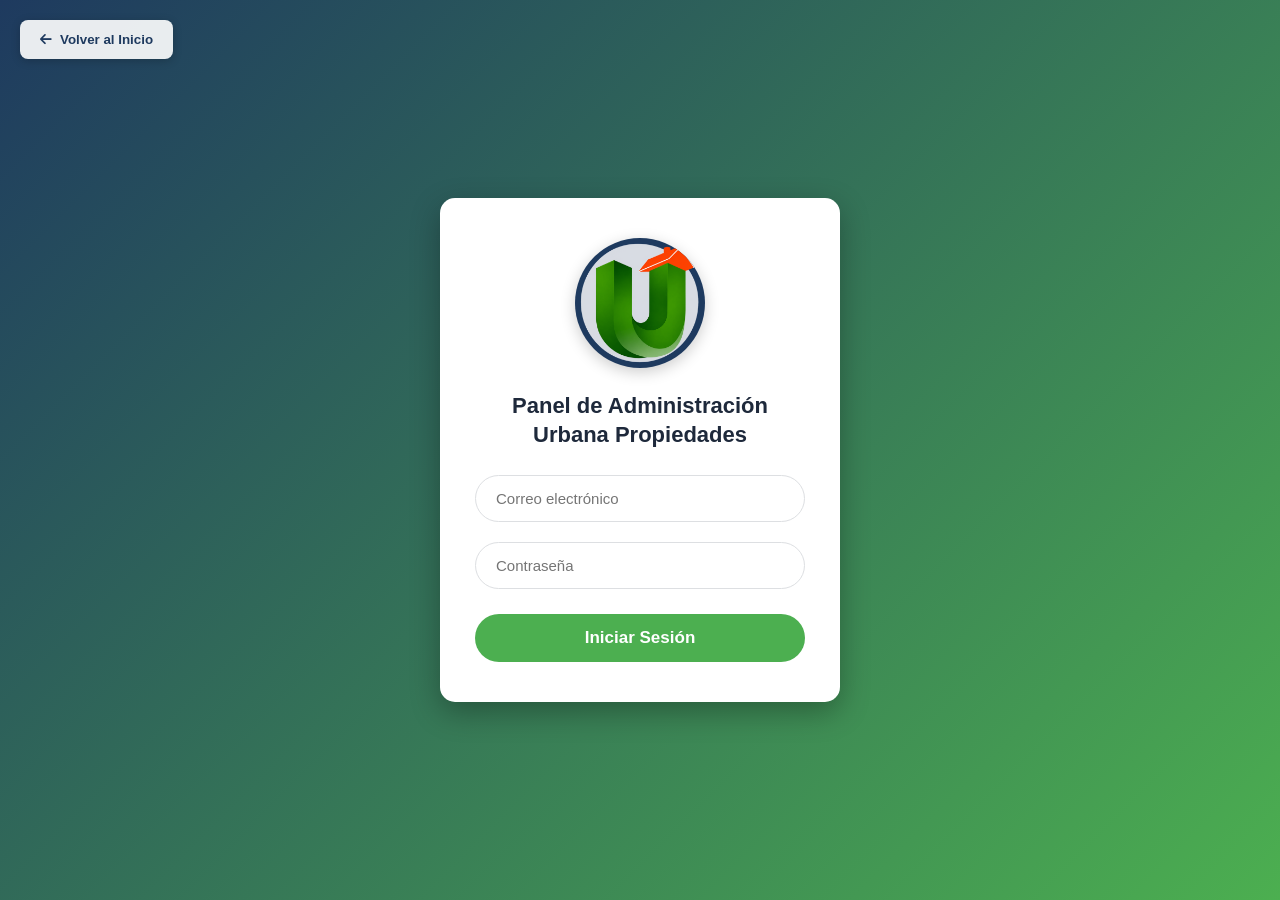
==== admin.html @ 68a5313d "Update admin.html" ====
<!DOCTYPE html>
<html lang="es">
<head>
    <meta charset="UTF-8">
    <link rel="icon" type="image/png" href="img/logo.png">
    <meta name="viewport" content="width=device-width, initial-scale=1.0">
    <title>Admin - Urbana Propiedades</title>
    <link rel="stylesheet" href="style.css">
    <link rel="stylesheet" href="https://cdnjs.cloudflare.com/ajax/libs/font-awesome/6.4.0/css/all.min.css">
    <link href="https://fonts.googleapis.com/css2?family=Cinzel:wght@400;600;700&display=swap" rel="stylesheet">
    <style>
        .admin-login { min-height: 100vh; display: flex; align-items: center; justify-content: center; background: linear-gradient(135deg, #1e3a5f 0%, #4CAF50 100%); position: relative; }
        .login-box { background: white; padding: 40px 35px; border-radius: 15px; box-shadow: 0 10px 30px rgba(0,0,0,0.3); width: 90%; max-width: 400px; text-align: center; }
        .login-logo { width: 130px; height: 130px; object-fit: cover; border-radius: 50%; box-shadow: 0 4px 15px rgba(0,0,0,0.2); margin-bottom: 20px; background: #1e3a5f; }
        .login-box h2 { text-align: center; color: #1e293b; margin-bottom: 25px; font-family: 'Segoe UI', sans-serif; font-size: 22px; font-weight: 700; line-height: 1.3; }
        .form-group { margin-bottom: 20px; text-align: left; }
        .form-group label { display: block; margin-bottom: 8px; color: #1e3a5f; font-weight: bold; }
        .form-group input, .form-group textarea, .form-group select { width: 100%; padding: 12px; border: 2px solid #e0e0e0; border-radius: 8px; font-size: 14px; transition: border-color 0.3s; box-sizing: border-box; }
        .form-group input:focus, .form-group textarea:focus, .form-group select:focus { outline: none; border-color: #4CAF50; }
        .login-box .form-group input { border-radius: 25px; padding: 14px 20px; border: 1px solid #dddfe2; font-size: 15px; }
        .login-box .form-group input:focus { border-color: #4CAF50; box-shadow: 0 0 0 3px rgba(76,175,80,0.15); }
        .btn-login, .btn-save { width: 100%; padding: 15px; background: #4CAF50; color: white; border: none; border-radius: 8px; font-size: 16px; font-weight: bold; cursor: pointer; transition: background 0.3s; }
        .btn-login:hover, .btn-save:hover { background: #45a049; }
        .login-box .btn-login { border-radius: 25px; font-size: 17px; padding: 14px; margin-top: 5px; }
        .admin-panel { display: none; min-height: 100vh; background: #f5f5f5; }
        .admin-header { background: #1e3a5f; color: white; padding: 20px; display: flex; justify-content: space-between; align-items: center; flex-wrap: wrap; gap: 15px; }
.admin-header h1 { font-family: 'Cinzel', serif; font-size: 24px; margin: 0; }

@media (max-width: 600px) {
    .admin-header {
        flex-direction: column;
        align-items: flex-start;
        padding: 16px;
    }
    .admin-header h1 {
        font-size: 18px;
    }
    .admin-header > div:first-child {
        flex-wrap: wrap;
        gap: 10px;
    }
    .btn-logout {
        width: 100%;
    }
}
        .btn-logout, .btn-delete { background: #f44336; color: white; padding: 10px 20px; border: none; border-radius: 5px; cursor: pointer; }
        .admin-content { max-width: 1200px; margin: 0 auto; padding: 40px 20px; }
        .upload-section, .properties-list { background: white; padding: 30px; border-radius: 15px; box-shadow: 0 4px 6px rgba(0,0,0,0.1); margin-bottom: 30px; }
        .upload-section h2, .properties-list h2 { color: #1e3a5f; margin-bottom: 20px; font-family: 'Cinzel', serif; margin-top: 0; }
.drop-zone { border: 3px dashed #4CAF50; border-radius: 18px; padding: 40px; text-align: center; margin-bottom: 20px; cursor: pointer; transition: all 0.3s; background: #f9f9f9; }        .drop-zone:hover, .drop-zone.dragover { background: #e8f5e9; border-color: #45a049; }
        .drop-zone i { font-size: 48px; color: #4CAF50; margin-bottom: 10px; }
        .image-preview { display: grid; grid-template-columns: repeat(auto-fill, minmax(150px, 1fr)); gap: 15px; margin-top: 20px; }
       .image-preview img { width: 100%; height: 150px; object-fit: contain; background-color: #f0f0f0; border-radius: 14px; border: 2px solid #e0e0e0; }
        .property-item { display: flex; gap: 20px; padding: 20px; border-bottom: 1px solid #e0e0e0; align-items: center; }
        .property-item:last-child { border-bottom: none; }
       .property-item img { width: 100px; height: 100px; object-fit: contain; background-color: #f0f0f0; border-radius: 14px; }
        .property-item-info { flex: 1; }
        .property-item h3 { color: #1e3a5f; margin: 0 0 5px 0; }
        .property-item .price { color: #4CAF50; font-weight: bold; font-size: 18px; margin: 0 0 5px 0; }
        @media (max-width: 768px) {
            .property-item { flex-direction: column; text-align: center; }
            .property-item img { width: 100%; height: 200px; }
        }
        @media (max-width: 480px) {
            .admin-login {
                flex-direction: column;
                padding: 70px 20px 20px;
                justify-content: flex-start;
            }
            .admin-login > button {
                position: static !important;
                margin-bottom: 20px;
                align-self: flex-start;
            }
            .login-box {
                width: 100%;
                padding: 30px 25px;
            }
        }
    </style>
</head>
<body>

<!-- LOGIN -->
    <div class="admin-login" id="admin-login">
        <!-- Botón volver al inicio -->
        <button onclick="confirmNavigation('/')" style="position: absolute; top: 20px; left: 20px; background: rgba(255,255,255,0.9); color: #1e3a5f; border: none; padding: 12px 20px; border-radius: 8px; cursor: pointer; font-weight: bold; display: flex; align-items: center; gap: 8px; box-shadow: 0 2px 10px rgba(0,0,0,0.2); transition: all 0.3s;" onmouseover="this.style.background='white'; this.style.transform='translateX(-5px)';" onmouseout="this.style.background='rgba(255,255,255,0.9)'; this.style.transform='translateX(0)';">
            <i class="fas fa-arrow-left"></i> Volver al Inicio
        </button>
        
        <div class="login-box">
            <img src="img/logo.png" alt="Urbana Propiedades" class="login-logo">
            <h2>Panel de Administración<br>Urbana Propiedades</h2>
            <div class="form-group">
                <input type="email" id="username" placeholder="Correo electrónico">
            </div>
            <div class="form-group">
                <input type="password" id="password" placeholder="Contraseña">
            </div>
            <button class="btn-login" onclick="login()">Iniciar Sesión</button>
        </div>
    </div>

    <!-- PANEL DE ADMINISTRACIÓN -->
    <div class="admin-panel" id="admin-panel">
        <div class="admin-header">
<div style="display: flex; align-items: center; gap: 20px;">
    <button onclick="confirmNavigation('/')" style="background: rgba(255,255,255,0.2); color: white; border: none; padding: 10px 15px; border-radius: 5px; cursor: pointer; font-weight: bold; display: flex; align-items: center; gap: 8px; transition: all 0.3s;" onmouseover="this.style.background='rgba(255,255,255,0.3)';" onmouseout="this.style.background='rgba(255,255,255,0.2)';">
        <i class="fas fa-arrow-left"></i> Volver
    </button>
    <div>
        <h1 style="margin: 0;">🏠 Panel de Administración</h1>
        <p id="welcome-message" style="margin: 4px 0 0 0; font-size: 14px; color: rgba(255,255,255,0.85); font-weight: normal;"></p>
    </div>
</div>
           <button class="btn-logout" onclick="confirmLogout()">Cerrar Sesión</button>
        </div>
        
        <div class="admin-content">
            <!-- SECCIÓN DE SUBIDA -->
            <div class="upload-section">
                <h2>📤 Agregar Nueva Propiedad</h2>
                
                <div class="drop-zone" id="drop-zone" onclick="document.getElementById('file-input').click()">
                    <i class="fas fa-cloud-upload-alt"></i>
                    <p>Arrastrá las fotos aquí o hacé clic para seleccionar</p>
                    <p style="font-size: 12px; color: #666; margin-top: 10px;">(PC: Arrastrar archivos | Celular: Tocar para abrir galería)</p>
                </div>
                <input type="file" id="file-input" multiple accept="image/*" style="display: none;" onchange="handleFiles(this.files)">
                
                <div class="image-preview" id="image-preview"></div>
                
<div class="form-group" style="margin-top: 20px;">
    <label>Título de la propiedad</label>
    <input type="text" id="prop-title" placeholder="Ej: Casa en Centro, Villa Curuguaty">
</div>

<div class="form-group">
    <label>📍 Dirección (para exportar a My Maps)</label>
    <input type="text" id="prop-address" placeholder="Ej: Av. 14 de Mayo c/ Gaspar Rodríguez, Curuguaty">
    <small style="color: #666; font-size: 12px;">Opcional. Se usa solo para el botón "Descargar para My Maps".</small>
</div>

<div class="form-group">
    <label>🏷️ Estado de la propiedad</label>
    <select id="prop-status" style="width: 100%; padding: 12px; border: 2px solid #e0e0e0; border-radius: 8px; font-size: 14px;">
        <option value="disponible">🟢 Disponible</option>
        <option value="reservado">🟡 Reservado</option>
        <option value="vendido">🔴 Vendido</option>
    </select>
</div>

                <!-- BADGE/ETIQUETA -->
<div class="form-group">
    <label>🏷️ Badge/Etiqueta (opcional)</label>
    <select id="prop-badge" style="width: 100%; padding: 12px; border: 2px solid #e0e0e0; border-radius: 8px; font-size: 14px;">
        <option value="">Sin badge</option>
        <option value="oferta">🔴 Oferta / Precio Especial</option>
        <option value="nuevo">🟢 Nuevo / Reciente</option>
        <option value="exclusivo">🔵 Exclusivo / Destacado</option>
        <option value="urgente">🟠 Urgente / Oportunidad</option>
        <option value="acceso"> Acceso Anticipado</option>
        <option value="popular"> Más Vendido</option>
    </select>
</div>

<!-- VIDEO DE YOUTUBE -->
<div class="form-group">
    <label> Link de YouTube (opcional)</label>
    <input type="url" id="prop-youtube" placeholder="https://www.youtube.com/watch?v=...">
    <small style="color: #666; font-size: 12px;">Pegá el link del video de YouTube</small>
</div>

<!-- TOUR 360° (MATTERPORT) -->
<div class="form-group">
    <label> Tour Virtual 360° (opcional)</label>
    <input type="url" id="prop-matterport" placeholder="https://my.matterport.com/show/?m=...">
    <small style="color: #666; font-size: 12px;">Pegá el link de Matterport o tour 360°</small>
</div>
                
                <!-- Campos de precio para VENTAS -->
                <div id="price-venta-fields">
                    <div class="form-group">
                        <label>💵 Precio en USD (opcional)</label>
                        <input type="text" id="prop-price-usd" placeholder="Ej: 120000" oninput="formatNumber(this)">
                    </div>
                    <div class="form-group">
                        <label>💵 Precio en Guaraníes (opcional)</label>
                        <input type="text" id="prop-price-gs" placeholder="Ej: 850000000" oninput="formatNumber(this)">
                    </div>
                </div>

                <!-- Campo de precio para ALQUILERES -->
                <div id="price-alquiler-fields" style="display: none;">
                    <div class="form-group">
                        <label>💵 Precio mensual en Guaraníes</label>
                        <input type="text" id="prop-price-alquiler" placeholder="Ej: 3500000" oninput="formatNumber(this)">
                    </div>
                </div>

                <!-- Vista previa del precio -->
                <div class="form-group">
                    <label style="color: #4CAF50; font-weight: bold;">👁️ Se mostrará en la página:</label>
                    <div id="price-preview" style="padding: 15px; background: #f0f0f0; border-radius: 8px; font-size: 16px; text-align: center; color: #999;">
                        Completá los campos de arriba
                    </div>
                </div>
                
                <div class="form-group">
                    <label>Categoría</label>
                    <select id="prop-category" onchange="togglePriceFields()" style="width: 100%; padding: 12px; border: 2px solid #e0e0e0; border-radius: 8px; font-size: 14px;">
                        <option value="casas">🏠 Casas</option>
                        <option value="terrenos">📐 Terrenos</option>
                        <option value="campos">🌾 Campos</option>
                        <option value="locales">🏪 Locales</option>
                        <option value="alquileres">🔑 Alquileres</option>
                    </select>
                </div>
                
                <div class="form-group">
                    <label>Descripción</label>
                    <textarea id="prop-description" rows="4" placeholder="Descripción detallada de la propiedad..."></textarea>
                </div>
                
             <div class="form-group">
                    <label>🛏️ Dormitorios</label>
                    <select id="prop-dormitorios" style="width: 100%; padding: 12px; border: 2px solid #e0e0e0; border-radius: 8px; font-size: 14px;">
                        <option value="">No aplica</option>
                        <option value="0">0</option>
                        <option value="1">1</option>
                        <option value="2">2</option>
                        <option value="3">3</option>
                        <option value="4">4</option>
                        <option value="5">5+</option>
                    </select>
                </div>

                <div class="form-group" style="background: #fff3e0; padding: 15px; border-radius: 12px; border: 2px dashed #FF9800;">
                    <label>🔒 Datos del propietario (privado, solo visible en este panel)</label>
                    <input type="text" id="prop-owner-name" placeholder="Nombre y apellido" style="margin-bottom: 10px;">
                    <input type="text" id="prop-owner-phone" placeholder="Ej: 0986767459" oninput="formatOwnerPhone(this)">
                    <small style="color: #666; font-size: 12px;">Este dato nunca se muestra en el sitio público, solo lo ven los administradores.</small>
                </div>

                <div class="form-group">
                    <label>📐 Superficie (opcional)</label>
                    <input type="text" id="prop-superficie" placeholder="Ej: 120" oninput="this.value = this.value.replace(/\D/g, '')">
                    <small style="color: #666; font-size: 12px;">Solo escribí el número, el sitio agrega el "m²" automáticamente.</small>
                </div>

                <div class="form-group">
                    <label>Características (separadas por coma)</label>
                    <input type="text" id="prop-features" placeholder="Ej: 3 Habitaciones, 2 Baños, Cochera">
                </div>
                
                <div class="form-group">
                    <label>URL de Google Maps (opcional)</label>
                    <input type="text" id="prop-map" placeholder="https://www.google.com/maps/embed...">
                </div>
               
                <input type="hidden" id="edit-property-id" value="">
               
   <div style="display: flex; gap: 10px;">
    <button class="btn-save" onclick="saveProperty()" style="flex: 1;">
        <i class="fas fa-save"></i> Guardar Propiedad
    </button>
    <button onclick="saveDraftManual()" style="
        flex: 1;
        padding: 15px;
        background: #FF9800;
        color: white;
        border: none;
        border-radius: 8px;
        font-size: 16px;
        font-weight: bold;
        cursor: pointer;
        transition: background 0.3s;
    " onmouseover="this.style.background='#F57C00';" 
       onmouseout="this.style.background='#FF9800';">
        <i class="fas fa-clock"></i> Guardar Borrador
    </button>
    <button onclick="cancelEdit()" style="
        flex: 1;
        padding: 15px;
        background: #757575;
        color: white;
        border: none;
        border-radius: 8px;
        font-size: 16px;
        font-weight: bold;
        cursor: pointer;
        transition: background 0.3s;
    " onmouseover="this.style.background='#616161';" 
       onmouseout="this.style.background='#757575';">
        <i class="fas fa-times"></i> Cancelar
    </button>
</div>
            </div>
            
<!-- LISTA DE PROPIEDADES -->
            <div class="properties-list">
                <div style="display: flex; justify-content: space-between; align-items: center; flex-wrap: wrap; gap: 10px; margin-bottom: 20px;">
                    <h2 style="margin: 0;">📋 Propiedades Publicadas</h2>
                    <button onclick="exportForMyMaps()" style="background: #4285F4; color: white; padding: 10px 18px; border: none; border-radius: 8px; cursor: pointer; font-weight: bold; display: flex; align-items: center; gap: 8px;">
                        <i class="fas fa-map-marked-alt"></i> Descargar para My Maps
                    </button>
                </div>
                <div id="properties-container"></div>
            </div>

<!-- SECCIÓN DE PREGUNTAS FRECUENTES -->
            <div class="properties-list">
                <h2 style="margin-bottom: 20px;">❓ Preguntas Frecuentes</h2>
                <div class="form-group">
                    <label>Pregunta</label>
                    <input type="text" id="faq-question-input" placeholder="Ej: ¿Qué documentación necesito?">
                </div>
                <div class="form-group">
                    <label>Respuesta</label>
                    <textarea id="faq-answer-input" rows="3" placeholder="Escribí la respuesta completa..."></textarea>
                </div>
                <input type="hidden" id="edit-faq-id" value="">
                <div style="display: flex; gap: 10px; margin-bottom: 25px;">
                    <button class="btn-save" onclick="saveFaq()" style="flex: 1;">
                        <i class="fas fa-save"></i> Guardar Pregunta
                    </button>
                    <button onclick="cancelFaqEdit()" style="flex: 1; padding: 15px; background: #757575; color: white; border: none; border-radius: 10px; font-size: 16px; font-weight: bold; cursor: pointer;">
                        <i class="fas fa-times"></i> Cancelar
                    </button>
                </div>
                <div id="faq-container"></div>
            </div>

           <!-- PERSONALIZACIÓN DEL SITIO -->
            <div class="properties-list">
                <h2 style="margin-bottom: 20px;">🎨 Personalizar Sección "Sobre Nosotros"</h2>
                <p style="color: #666; font-size: 13px; margin-bottom: 20px;">Si no completás algún campo, se mantiene el texto actual del sitio. Los cambios se aplican al guardar.</p>

                <div class="form-group">
                    <label>Subtítulo pequeño (Ej: "QUIÉNES SOMOS")</label>
                    <input type="text" id="content-subtitle" placeholder="QUIÉNES SOMOS">
                </div>
                <div class="form-group">
                    <label>Título grande (Ej: "Urbana Propiedades")</label>
                    <input type="text" id="content-title" placeholder="Urbana Propiedades">
                </div>
                <div class="form-group">
                    <label>Párrafo de descripción</label>
                    <textarea id="content-text" rows="3" placeholder="Con base en Curuguaty y presencia en toda la región..."></textarea>
                </div>

                <div class="form-group">
                    <label>📷 Imagen de la sección</label>
                    <img id="content-image-preview" src="" style="display:none; max-width: 220px; width: 100%; border-radius: 10px; margin-bottom: 10px;">
                    <input type="file" id="content-image-input" accept="image/*" style="display:none" onchange="handleContentImageSelect(this.files)">
                    <button type="button" onclick="document.getElementById('content-image-input').click()" style="background: #2196F3; color: white; padding: 10px 18px; border: none; border-radius: 10px; cursor: pointer; font-weight: bold;">
                        <i class="fas fa-crop"></i> Elegir y recortar imagen
                    </button>
                </div>

                <div class="form-group" style="background: #f0f7ff; padding: 15px; border-radius: 12px;">
                    <label>🥇 Punto destacado 1</label>
                    <input type="text" id="content-feature1-title" placeholder="Experiencia" style="margin-bottom: 10px;">
                    <input type="text" id="content-feature1-text" placeholder="Años de trayectoria en el mercado inmobiliario.">
                </div>
                <div class="form-group" style="background: #f0f7ff; padding: 15px; border-radius: 12px;">
                    <label>🥈 Punto destacado 2</label>
                    <input type="text" id="content-feature2-title" placeholder="Trato Directo" style="margin-bottom: 10px;">
                    <input type="text" id="content-feature2-text" placeholder="Te acompañamos desde la primera visita hasta la firma.">
                </div>
                <div class="form-group" style="background: #f0f7ff; padding: 15px; border-radius: 12px;">
                    <label>🥉 Punto destacado 3</label>
                    <input type="text" id="content-feature3-title" placeholder="Trámites Seguros" style="margin-bottom: 10px;">
                    <input type="text" id="content-feature3-text" placeholder="Asesoramiento en toda la operación de forma legal y segura.">
                </div>

                <div class="form-group">
                    <label>📄 Texto del pie de página (columna izquierda del footer)</label>
                    <textarea id="content-footer-text" rows="3" placeholder="Tu aliado estratégico en el mercado inmobiliario de Canindeyú..."></textarea>
                </div>

                <button id="content-save-btn" class="btn-save" onclick="saveContenido()">
                    <i class="fas fa-save"></i> Guardar Personalización
                </button>
            </div>

            <!-- CONTACTO Y REDES SOCIALES -->
            <div class="properties-list">
                <h2 style="margin-bottom: 20px;">📞 Personalizar Contacto y Redes Sociales</h2>
                <p style="color: #666; font-size: 13px; margin-bottom: 20px;">Afecta la columna "Contacto" y "Síguenos" del pie de página del sitio.</p>

                <div class="form-group">
                    <label>📱 Teléfono 1</label>
                    <input type="text" id="footer-phone1" placeholder="Ej: 0994272727" oninput="formatOwnerPhone(this)">
                </div>
                <div class="form-group">
                    <label>📱 Teléfono 2 (opcional)</label>
                    <input type="text" id="footer-phone2" placeholder="Ej: 0994767676" oninput="formatOwnerPhone(this)">
                </div>
                <div class="form-group">
                    <label>✉️ Email de contacto</label>
                    <input type="email" id="footer-email" placeholder="urbanapropiedades.py@gmail.com">
                </div>
                <div class="form-group">
                    <label>📍 Dirección / Ubicación</label>
                    <input type="text" id="footer-address" placeholder="Curuguaty, Canindeyú">
                </div>

                <div class="form-group">
                    <label>🌐 Redes Sociales</label>
                    <div id="social-rows-container"></div>
                    <button type="button" onclick="addSocialRow()" style="background: #757575; color: white; padding: 8px 16px; border: none; border-radius: 8px; cursor: pointer; margin-top: 8px;">
                        <i class="fas fa-plus"></i> Agregar red social
                    </button>
                </div>

                <button id="footer-save-btn" class="btn-save" onclick="saveFooterContacto()" style="margin-top: 15px;">
                    <i class="fas fa-save"></i> Guardar Contacto y Redes
                </button>
            </div>

          <!-- PERSONALIZACIÓN DE LA PORTADA (HERO) -->
            <div class="properties-list">
                <h2 style="margin-bottom: 20px;">🖼️ Personalizar Portada Principal</h2>
                <p style="color: #666; font-size: 13px; margin-bottom: 20px;">Es la primera imagen y título que ve la gente al entrar al sitio.</p>

                <div class="form-group">
                    <label>Título grande de la portada</label>
                    <input type="text" id="hero-title" placeholder="Encontrá tu propiedad ideal en Curuguaty y Canindeyú">
                </div>

                <div class="form-group">
                    <label>🖼️ Imagen de fondo</label>
                    <img id="hero-image-preview" src="" style="display:none; max-width: 280px; width: 100%; border-radius: 10px; margin-bottom: 10px;">
                    <input type="file" id="hero-image-input" accept="image/*" style="display:none" onchange="handleContentImageSelect(this.files, 'hero')">
                    <button type="button" onclick="document.getElementById('hero-image-input').click()" style="background: #2196F3; color: white; padding: 10px 18px; border: none; border-radius: 10px; cursor: pointer; font-weight: bold;">
                        <i class="fas fa-crop"></i> Elegir y recortar imagen
                    </button>
                </div>

                <button id="hero-save-btn" class="btn-save" onclick="saveHero()">
                    <i class="fas fa-save"></i> Guardar Portada
                </button>
            </div>

            <!-- MODAL DE RECORTE DE IMAGEN (con cuadrícula y esquinas arrastrables) -->
            <div id="crop-modal" style="display:none; position:fixed; top:0; left:0; width:100%; height:100%; background:rgba(0,0,0,0.85); z-index:9999; align-items:center; justify-content:center; padding:20px;">
                <div style="background:white; border-radius:15px; padding:20px; max-width:520px; width:100%;">
                    <h3 style="color:#1e3a5f; margin-bottom:15px; text-align:center;">Recortá tu imagen</h3>
                    <div id="crop-container" style="position:relative; width:100%; background:#000; border-radius:10px; overflow:hidden; touch-action:none; user-select:none;">
                        <img id="crop-image" src="" draggable="false" style="display:block; width:100%; height:100%; user-select:none; -webkit-user-drag:none;">
                        <div id="crop-rect" style="position:absolute; box-shadow:0 0 0 9999px rgba(0,0,0,0.6); border:2px solid white; cursor:move;">
                            <div class="crop-grid-line" style="position:absolute; left:33.333%; top:0; bottom:0; width:1px; background:rgba(255,255,255,0.5);"></div>
                            <div class="crop-grid-line" style="position:absolute; left:66.666%; top:0; bottom:0; width:1px; background:rgba(255,255,255,0.5);"></div>
                            <div class="crop-grid-line" style="position:absolute; top:33.333%; left:0; right:0; height:1px; background:rgba(255,255,255,0.5);"></div>
                            <div class="crop-grid-line" style="position:absolute; top:66.666%; left:0; right:0; height:1px; background:rgba(255,255,255,0.5);"></div>
                            <div class="crop-handle" data-corner="tl" style="position:absolute; top:-9px; left:-9px; width:22px; height:22px; border-top:4px solid #4CAF50; border-left:4px solid #4CAF50; cursor:nwse-resize;"></div>
                            <div class="crop-handle" data-corner="tr" style="position:absolute; top:-9px; right:-9px; width:22px; height:22px; border-top:4px solid #4CAF50; border-right:4px solid #4CAF50; cursor:nesw-resize;"></div>
                            <div class="crop-handle" data-corner="bl" style="position:absolute; bottom:-9px; left:-9px; width:22px; height:22px; border-bottom:4px solid #4CAF50; border-left:4px solid #4CAF50; cursor:nesw-resize;"></div>
                            <div class="crop-handle" data-corner="br" style="position:absolute; bottom:-9px; right:-9px; width:22px; height:22px; border-bottom:4px solid #4CAF50; border-right:4px solid #4CAF50; cursor:nwse-resize;"></div>
                        </div>
                    </div>
                    <p style="text-align:center; color:#999; font-size:12px; margin-top:10px;">Arrastrá las esquinas verdes para ajustar el recorte, o el centro para moverlo</p>
                    <div style="display:flex; gap:10px; margin-top:12px;">
                        <button onclick="cancelCrop()" style="flex:1; padding:12px; border:2px solid #e0e0e0; background:white; color:#1e3a5f; border-radius:8px; font-weight:bold; cursor:pointer;">
                            Cancelar
                        </button>
                        <button onclick="confirmCrop()" style="flex:1; padding:12px; border:none; background:#4CAF50; color:white; border-radius:8px; font-weight:bold; cursor:pointer;">
                            Usar esta imagen
                        </button>
                    </div>
                </div>
            </div>

            <!-- MODAL DE CONFIRMACIÓN PERSONALIZADO -->
    <div id="confirm-modal" style="display:none; position:fixed; top:0; left:0; width:100%; height:100%; background:rgba(0,0,0,0.6); z-index:9999; align-items:center; justify-content:center;">
        <div style="background:white; border-radius:15px; padding:30px; max-width:400px; width:90%; box-shadow:0 10px 40px rgba(0,0,0,0.3); text-align:center;">
            <div style="font-size:40px; margin-bottom:15px;">📝</div>
            <h3 style="color:#1e3a5f; font-family:'Cinzel', serif; margin-bottom:12px;">Tenés cambios sin guardar</h3>
            <p style="color:#666; margin-bottom:25px; line-height:1.5;" id="confirm-modal-text">
                Si salís ahora, vas a perder los datos que escribiste. ¿Qué querés hacer?
            </p>
            <div style="display:flex; gap:10px;">
                <button onclick="closeConfirmModal()" style="flex:1; padding:12px; border:2px solid #e0e0e0; background:white; color:#1e3a5f; border-radius:8px; font-weight:bold; cursor:pointer;">
                    Seguir editando
                </button>
                <button id="confirm-modal-action-btn" style="flex:1; padding:12px; border:none; background:#f44336; color:white; border-radius:8px; font-weight:bold; cursor:pointer;">
                    Salir igual
                </button>
            </div>
        </div>
    </div>

    <!-- CONTENEDOR DE NOTIFICACIONES TIPO TOAST -->
    <div id="toast-container" style="position:fixed; bottom:20px; right:20px; z-index:10000; display:flex; flex-direction:column; gap:10px;"></div>

    <!-- SCRIPTS CORREGIDOS (Sin duplicados ni etiquetas sueltas) -->
    <script type="module" src="firebase-config.js"></script>
    <script type="module" src="admin.js"></script>


    

</body>
</html>
---- style.css ----
/* =========================================
   1. RESET Y ESTILOS BASE
   ========================================= */
* {
    margin: 0;
    padding: 0;
    box-sizing: border-box;
    font-family: 'Segoe UI', Tahoma, Geneva, Verdana, sans-serif;
}

html, body {
    overflow-x: hidden;
    width: 100%;
    max-width: 100vw;
    scroll-behavior: smooth;
    background-color: #1e3a5f;
}

.container {
    max-width: 1200px;
    margin: 0 auto;
    padding: 0 20px;
    width: 100%;
}

/* =========================================
   2. BARRA DE NAVEGACIÓN Y LOGO
   ========================================= */
.navbar {
    background-color: #1e3a5f;
    padding: 10px 0;
    position: sticky;
    top: 0;
    z-index: 300;
}

.navbar .container {
    display: flex;
    justify-content: space-between;
    align-items: center;
    position: relative;
}

.logo {
    display: flex;
    align-items: center;
    gap: 10px;
    flex-shrink: 0;
}

.logo-icono {
    height: 70px;
    width: 70px;
    object-fit: contain;
}

.logo-texto {
    display: flex;
    flex-direction: column;
    font-family: 'Cinzel', serif;
    font-size: 20px;
    font-weight: 600;
    color: white;
    letter-spacing: 1px;
    text-transform: uppercase;
    line-height: 1.2;
}

.logo-texto span {
    display: block;
}

/* =========================================
   3. SELECTOR DE IDIOMAS
   ========================================= */
.lang-select {
    background-color: transparent;
    color: white;
    border: 1px solid rgba(255,255,255,0.3);
    padding: 8px 12px;
    border-radius: 5px;
    cursor: pointer;
    font-size: 14px;
    font-weight: bold;
    outline: none;
    transition: all 0.3s;
}

.lang-select:hover {
    border-color: #4CAF50;
    color: #4CAF50;
}

.lang-select option {
    background-color: #1e3a5f;
    color: white;
}

/* =========================================
   4. MENÚ DE NAVEGACIÓN (DESKTOP)
   ========================================= */
.nav-links {
    display: flex;
    list-style: none;
    align-items: center;
    gap: 30px;
}

.nav-links a {
    color: white;
    text-decoration: none;
    transition: color 0.3s;
}

.nav-links a:hover {
    color: #4CAF50;
}

.menu-toggle {
    display: none;
    background: none;
    border: none;
    color: white;
    font-size: 24px;
    cursor: pointer;
    padding: 5px;
    flex-shrink: 0;
    position: relative;
    z-index: 250;
}

.menu-toggle i {
    transition: transform 0.3s ease;
    display: inline-block;
}

.menu-toggle.active i {
    transform: rotate(360deg);
}

/* =========================================
   5. SECCIÓN HERO (PORTADA PRINCIPAL)
   ========================================= */
.hero {
    background: linear-gradient(rgba(0,0,0,0.5), rgba(0,0,0,0.5)), 
                url('https://images.unsplash.com/photo-1600585154340-be6161a56a0c?w=1200');
    background-size: cover;
    background-position: center;
    min-height: 500px;
    display: flex;
    align-items: center;
    justify-content: center;
    text-align: center;
    padding: 20px;
}

.hero-content {
    color: white;
    width: 100%;
    max-width: 800px;
}

.hero-content h2 {
    font-size: 36px;
    margin-bottom: 30px;
    text-shadow: 2px 2px 4px rgba(0,0,0,0.7);
}

/* =========================================
   6. BUSCADOR Y BOTONES DE FILTRO
   ========================================= */
.search-box {
    display: flex;
    align-items: center;
    background: white;
    border-radius: 50px;
    overflow: hidden;
    margin-bottom: 20px;
    width: 100%;
    max-width: 600px;
    height: 60px;
    margin-left: auto;
    margin-right: auto;
}

.search-box input {
    flex: 1;
    border: none;
    padding: 15px 25px;
    font-size: 16px;
    outline: none;
}

.search-btn {
    background-color: #4CAF50;
    color: white;
    border: none;
    width: 52px;
    height: 52px;
    flex-shrink: 0;
    border-radius: 50%;
    margin: 4px;
    cursor: pointer;
    font-size: 20px;
    display: flex;
    align-items: center;
    justify-content: center;
    transition: background-color 0.3s;
}

.search-btn:hover {
    background-color: #45a049;
}

.filter-buttons {
    display: flex;
    gap: 15px;
    justify-content: center;
    flex-wrap: wrap;
    width: 100%;
}

.filter-btn {
    background-color: rgba(255,255,255,0.9);
    border: none;
    padding: 12px 25px;
    border-radius: 25px;
    cursor: pointer;
    font-weight: bold;
    color: #1e3a5f;
    transition: all 0.3s;
}

.filter-btn:hover {
    background-color: #4CAF50;
    color: white;
    transform: translateY(-2px);
}

.filter-btn.active {
    background-color: #4CAF50;
    color: white;
    transform: translateY(-2px);
}

.property-image-wrapper {
    position: relative;
}

.share-btn {
    position: absolute;
    top: 12px;
    right: 12px;
    width: 36px;
    height: 36px;
    background: rgba(255, 255, 255, 0.95);
    border: none;
    border-radius: 50%;
    display: flex;
    align-items: center;
    justify-content: center;
    cursor: pointer;
    box-shadow: 0 2px 8px rgba(0,0,0,0.25);
    transition: all 0.25s ease;
    z-index: 10;
    color: #1e3a5f;
}

.share-btn:hover {
    background: white;
    transform: scale(1.08);
}

.share-btn i {
    font-size: 14px;
}

/* =========================================
   7. TARJETAS DE PROPIEDADES
   ========================================= */
.properties {
    padding: 60px 0;
    width: 100%;
}

.properties h2 {
    text-align: center;
    font-size: 32px;
    color: #1e3a5f;
    margin-bottom: 40px;
}

.properties-grid {
    display: grid;
    grid-template-columns: repeat(auto-fit, minmax(300px, 1fr));
    gap: 30px;
    width: 100%;
}

.property-card {
    background: white;
    border-radius: 12px;
    overflow: hidden;
    box-shadow: 0 4px 6px rgba(0,0,0,0.1);
    transition: transform 0.3s, box-shadow 0.3s;
    width: 100%;
    isolation: isolate;
    cursor: pointer;
}

.property-card:hover {
    transform: translateY(-5px);
    box-shadow: 0 8px 15px rgba(0,0,0,0.2);
}

.property-card.hide {
    display: none !important;
}

.property-price {
    background-color: #4CAF50;
    color: white;
    padding: 10px;
    text-align: center;
    font-weight: bold;
    border-radius: 12px 12px 0 0;
}

.property-card img {
    width: 100%;
    height: 200px;
    object-fit: contain;
    background-color: #f0f0f0;
    display: block;
}

.property-info {
    padding: 20px;
}

.property-info h3 {
    color: #1e3a5f;
    margin-bottom: 10px;
}

.property-info p {
    color: #666;
    margin-bottom: 15px;
}

.btn-whatsapp {
    background-color: #25D366;
    color: white;
    border: none;
    padding: 10px 20px;
    border-radius: 5px;
    cursor: pointer;
    width: 100%;
    font-weight: bold;
    display: flex;
    align-items: center;
    justify-content: center;
    gap: 8px;
    transition: background-color 0.3s;
}

.btn-whatsapp:hover {
    background-color: #128C7E;
}

/* =========================================
   8. BOTÓN FLOTANTE DE WHATSAPP
   ========================================= */
.whatsapp-float {
    position: fixed;
    bottom: 30px;
    right: 30px;
    background-color: #25D366;
    color: white;
    width: 60px;
    height: 60px;
    border-radius: 50%;
    display: flex;
    align-items: center;
    justify-content: center;
    font-size: 30px;
    box-shadow: 0 4px 10px rgba(0,0,0,0.3);
    cursor: pointer;
    transition: transform 0.3s;
    text-decoration: none;
    z-index: 90;
}

.whatsapp-float:hover {
    transform: scale(1.1);
}

/* BURBUJA DE CHAT DE WHATSAPP */
.whatsapp-chat-bubble {
    position: fixed;
    bottom: 105px;
    right: 30px;
    width: 290px;
    background: white;
    border-radius: 16px;
    box-shadow: 0 8px 30px rgba(0,0,0,0.25);
    z-index: 89;
    overflow: hidden;
    opacity: 0;
    transform: translateY(20px) scale(0.9);
    transition: opacity 0.4s ease, transform 0.4s ease;
    pointer-events: none;
}

.whatsapp-chat-bubble.show {
    opacity: 1;
    transform: translateY(0) scale(1);
    pointer-events: auto;
}

.whatsapp-bubble-close {
    position: absolute;
    top: 8px;
    right: 10px;
    background: none;
    border: none;
    font-size: 20px;
    color: rgba(255,255,255,0.85);
    cursor: pointer;
    z-index: 2;
    line-height: 1;
}

.whatsapp-bubble-header {
    background: #075E54;
    color: white;
    padding: 14px 16px;
    display: flex;
    align-items: center;
    gap: 10px;
}

.whatsapp-bubble-avatar {
    width: 38px;
    height: 38px;
    border-radius: 50%;
    object-fit: cover;
    background: white;
    flex-shrink: 0;
}

.whatsapp-bubble-header strong {
    display: block;
    font-size: 14px;
}

.whatsapp-bubble-status {
    font-size: 11px;
    opacity: 0.85;
}

/* Fondo característico de WhatsApp (patrón de puntitos) */
.whatsapp-bubble-chat-area {
    background-color: #ECE5DD;
    background-image: radial-gradient(circle, rgba(0,0,0,0.05) 1px, transparent 1px);
    background-size: 16px 16px;
    padding: 14px 16px;
    min-height: 66px;
    display: flex;
    align-items: flex-end;
}

/* Indicador de "escribiendo..." (3 puntitos rebotando) */
.whatsapp-typing-indicator {
    background: white;
    border-radius: 12px;
    padding: 12px 16px;
    display: inline-flex;
    gap: 4px;
    box-shadow: 0 1px 2px rgba(0,0,0,0.15);
}

.whatsapp-typing-indicator.hide {
    display: none;
}

.whatsapp-typing-indicator span {
    width: 7px;
    height: 7px;
    border-radius: 50%;
    background: #999;
    animation: whatsappTypingBounce 1.2s infinite ease-in-out;
}

.whatsapp-typing-indicator span:nth-child(2) { animation-delay: 0.2s; }
.whatsapp-typing-indicator span:nth-child(3) { animation-delay: 0.4s; }

@keyframes whatsappTypingBounce {
    0%, 60%, 100% { transform: translateY(0); opacity: 0.5; }
    30% { transform: translateY(-4px); opacity: 1; }
}

/* Mensaje real, estilo burbuja de chat entrante */
.whatsapp-bubble-message {
    display: none;
    background: white;
    border-radius: 12px;
    padding: 10px 12px;
    font-size: 13.5px;
    color: #333;
    line-height: 1.4;
    box-shadow: 0 1px 2px rgba(0,0,0,0.15);
    opacity: 0;
    transform: translateY(6px);
    transition: opacity 0.3s ease, transform 0.3s ease;
    width: 100%;
}

.whatsapp-bubble-message.show {
    display: block;
    opacity: 1;
    transform: translateY(0);
}

.whatsapp-bubble-time {
    display: block;
    text-align: right;
    font-size: 10px;
    color: #999;
    margin-top: 4px;
}

.whatsapp-bubble-btn {
    display: flex;
    align-items: center;
    justify-content: center;
    gap: 8px;
    background: #25D366;
    color: white;
    padding: 12px;
    font-weight: bold;
    text-decoration: none;
    font-size: 14px;
    transition: background 0.3s;
}

.whatsapp-bubble-btn:hover {
    background: #1ebe57;
}

@media (max-width: 480px) {
    .whatsapp-chat-bubble {
        width: calc(100% - 30px);
        right: 15px;
        bottom: 95px;
    }
}

/* =========================================
   9. DISEÑO RESPONSIVE (CELULARES Y TABLETS)
   ========================================= */
@media (max-width: 768px) {
    .lang-mobile-only {
        display: block;
        font-size: 12px;
        padding: 5px 8px;
        margin-right: 10px;
    }
    
    .lang-desktop-only {
        display: none;
    }

    .navbar {
        padding: 8px 0;
    }
    
    .navbar .container {
        flex-wrap: nowrap;
    }

    .logo-icono {
        height: 45px;
        width: 45px;
    }
    
    .logo-texto {
        font-size: 12px;
    }

    .menu-toggle {
        display: block;
    }

    .nav-links {
        position: fixed;
        top: 0;
        right: -100%;
        width: 75%;
        height: 100vh;
        background-color: #1e3a5f;
        flex-direction: column;
        justify-content: flex-start;
        padding: 80px 20px 20px;
        gap: 25px;
        transition: right 0.3s ease;
        z-index: 200;
        box-shadow: -5px 0 15px rgba(0,0,0,0.3);
        overflow-y: auto;
    }

    .nav-links.active {
        right: 0;
    }

    .nav-links a {
        font-size: 18px;
        padding: 15px 0;
        border-bottom: 1px solid rgba(255,255,255,0.1);
        width: 100%;
        text-align: center;
        color: white;
    }

    .nav-links .feedback-link {
        margin-top: 30px;
        padding-top: 20px;
        border-top: 2px solid #4CAF50;
        font-size: 15px !important;
        color: #4CAF50 !important;
        font-style: italic;
    }

    .overlay {
        position: fixed;
        top: 0;
        left: 0;
        width: 100%;
        height: 100vh;
        background-color: rgba(0,0,0,0.5);
        z-index: 150;
        display: none;
    }

    .overlay.active {
        display: block;
    }

    .hero {
        min-height: auto;
        padding: 40px 15px 40px;
    }

    .hero-content h2 {
        font-size: 22px;
        margin-bottom: 20px;
    }

    .search-box {
        max-width: 100%;
        margin-bottom: 15px;
    }

    .search-btn {
        margin-right: 4px;
    }

    .filter-buttons {
        flex-direction: column;
        align-items: center;
        gap: 8px;
    }
    
    .filter-btn {
        width: 100%;
        max-width: 300px;
    }

    .properties {
        padding: 40px 15px;
    }
    
    .properties-grid {
        grid-template-columns: 1fr;
    }
}

@media (max-width: 375px) {
    .logo-texto {
        font-size: 10px;
    }
    
    .lang-mobile-only {
        font-size: 11px;
        padding: 4px 6px;
    }
    
    .hero-content h2 {
        font-size: 20px;
    }
}

@media (min-width: 769px) {
    .lang-mobile-only {
        display: none !important;
    }
    
    .lang-desktop-only {
        display: list-item !important;
    }
}

@media (max-width: 768px) {
    .lang-mobile-only {
        display: block !important;
        margin-right: 10px;
    }
    
    .lang-desktop-only {
        display: none !important;
    }
}

/* =========================================
   10. PIE DE PÁGINA (FOOTER)
   ========================================= */
.footer {
    background-color: #1e3a5f;
    color: white;
    padding: 60px 0 20px;
    margin-top: 60px;
}

.footer-grid {
    display: grid;
    grid-template-columns: repeat(auto-fit, minmax(250px, 1fr));
    gap: 40px;
}

.footer-col h3 {
    font-family: 'Cinzel', serif;
    font-size: 20px;
    margin-bottom: 20px;
    color: #ffffff;
}

.footer-col p, .footer-col ul {
    font-size: 14px;
    line-height: 1.6;
    color: #d1d5db;
}

.footer-col ul {
    list-style: none;
}

.footer-col ul li {
    margin-bottom: 10px;
    display: flex;
    align-items: center;
    gap: 10px;
}

.footer-col ul li i {
    color: #4CAF50;
    width: 20px;
}

.footer-col a {
    color: #d1d5db;
    text-decoration: none;
    transition: color 0.3s;
}

.footer-col a:hover {
    color: #4CAF50;
}

.social-links {
    display: flex;
    gap: 15px;
}

.social-links a {
    background-color: rgba(255,255,255,0.1);
    width: 40px;
    height: 40px;
    border-radius: 50%;
    display: flex;
    align-items: center;
    justify-content: center;
    transition: all 0.3s;
}

.social-links a:hover {
    background-color: #4CAF50;
    color: white;
    transform: translateY(-3px);
}

.footer-bottom {
    text-align: center;
    padding-top: 30px;
    margin-top: 40px;
    border-top: 1px solid rgba(255,255,255,0.1);
    font-size: 13px;
    color: #9ca3af;
}

@media (max-width: 768px) {
    .footer {
        padding: 40px 0 20px;
        margin-top: 40px;
    }
    .footer-grid {
        gap: 30px;
    }
}

/* =========================================
   11. SECCIÓN SOBRE NOSOTROS
   ========================================= */
.about-us {
    background-color: #f9f9f9;
    padding: 80px 0;
}

.about-grid {
    display: grid;
    grid-template-columns: 1fr 1fr;
    gap: 60px;
    align-items: center;
}

.about-subtitle {
    color: #4CAF50;
    font-size: 14px;
    font-weight: bold;
    letter-spacing: 2px;
    text-transform: uppercase;
    margin-bottom: 10px;
}

.about-title {
    font-family: 'Cinzel', serif;
    font-size: 32px;
    color: #1e3a5f;
    margin-bottom: 20px;
    line-height: 1.2;
}

.about-text {
    color: #000;
    font-size: 18px;
    line-height: 1.6;
    margin-bottom: 30px;
}

.about-features {
    list-style: none;
    padding: 0;
}

.about-features li {
    display: flex;
    align-items: flex-start;
    gap: 15px;
    margin-bottom: 20px;
}

.about-features li i {
    background-color: rgba(76, 175, 80, 0.1);
    color: #4CAF50;
    width: 40px;
    height: 40px;
    border-radius: 50%;
    display: flex;
    align-items: center;
    justify-content: center;
    font-size: 18px;
    flex-shrink: 0;
}

.about-features li span {
    color: #444;
    font-size: 15px;
    line-height: 1.5;
    padding-top: 8px;
}

.about-image img {
    width: 100%;
    border-radius: 15px;
    box-shadow: 0 15px 30px rgba(0,0,0,0.15);
    object-fit: cover;
}

@media (max-width: 768px) {
    .about-us {
        padding: 50px 0;
    }
    
    .about-grid {
        grid-template-columns: 1fr;
        gap: 40px;
    }
    
    .about-image {
        order: -1; 
    }
    
    .about-title {
        font-size: 26px;
    }
}

/* =========================================
   12. MODAL DE PROPIEDAD
   ========================================= */
.property-modal {
    position: fixed;
    top: 0;
    left: 0;
    width: 100%;
    height: 100vh;
    background-color: rgba(0, 0, 0, 0.8);
    z-index: 1000;
    display: none;
    align-items: center;
    justify-content: center;
    padding: 20px;
    overflow-y: auto;
}

.property-modal.active {
    display: flex;
}

.modal-content {
    background: white;
    border-radius: 15px;
    max-width: 1000px;
    width: 100%;
    max-height: 90vh;
    overflow-y: auto;
    position: relative;
    animation: modalSlideIn 0.3s ease;
}

@keyframes modalSlideIn {
    from {
        opacity: 0;
        transform: translateY(-50px);
    }
    to {
        opacity: 1;
        transform: translateY(0);
    }
}

.modal-close {
    position: absolute;
    top: 15px;
    right: 15px;
    background: white;
    border: none;
    width: 40px;
    height: 40px;
    border-radius: 50%;
    cursor: pointer;
    font-size: 18px;
    color: #1e3a5f;
    z-index: 10;
    box-shadow: 0 2px 10px rgba(0,0,0,0.2);
    transition: all 0.3s;
}

.modal-close:hover {
    background: #4CAF50;
    color: white;
    transform: rotate(90deg);
}

.modal-grid {
    display: grid;
    grid-template-columns: 1.2fr 1fr;
    gap: 0;
}

.modal-info {
    padding: 30px;
}

.modal-info img {
    width: 100%;
    height: 300px;
    object-fit: cover;
    border-radius: 10px;
    margin-bottom: 20px;
}

.modal-price {
    background-color: #4CAF50;
    color: white;
    padding: 12px;
    text-align: center;
    font-size: 20px;
    font-weight: bold;
    border-radius: 8px;
    margin-bottom: 20px;
}

.modal-info h2 {
    font-family: 'Cinzel', serif;
    color: #1e3a5f;
    font-size: 26px;
    margin-bottom: 15px;
}

.modal-description {
    color: #000;
    font-size: 17px;
    line-height: 1.6;
    margin-bottom: 25px;
}

.modal-features {
    display: grid;
    grid-template-columns: repeat(2, 1fr);
    gap: 15px;
    margin-bottom: 25px;
}

.modal-features .feature {
    display: flex;
    align-items: center;
    gap: 10px;
    padding: 10px;
    background: #f5f5f5;
    border-radius: 8px;
}

.modal-features .feature i {
    color: #4CAF50;
    font-size: 18px;
}

.modal-whatsapp {
    display: flex;
    align-items: center;
    justify-content: center;
    gap: 10px;
    background-color: #25D366;
    color: white;
    padding: 15px;
    border-radius: 8px;
    text-decoration: none;
    font-weight: bold;
    font-size: 16px;
    transition: background-color 0.3s;
}

.modal-whatsapp:hover {
    background-color: #128C7E;
}

.modal-map {
    background: #f5f5f5;
    padding: 30px;
    border-left: 1px solid #e0e0e0;
}

.modal-map h3 {
    font-family: 'Cinzel', serif;
    color: #1e3a5f;
    margin-bottom: 15px;
    font-size: 20px;
}

.modal-map iframe {
    border-radius: 10px;
    height: 400px;
}

/* =========================================
   BOTÓN DE INICIAR OFERTA
   ========================================= */
.modal-offer-btn {
    display: flex;
    align-items: center;
    justify-content: center;
    gap: 10px;
    background-color: #1e3a5f;
    color: white;
    padding: 15px;
    border-radius: 8px;
    border: none;
    font-weight: bold;
    font-size: 16px;
    cursor: pointer;
    margin-bottom: 15px;
    transition: background-color 0.3s, transform 0.2s;
    width: 100%;
}

.modal-offer-btn:hover {
    background-color: #162d4a;
    transform: translateY(-2px);
}

/* CARRUSEL DE IMÁGENES DEL MODAL */
.modal-image-slider {
    position: relative;
    width: 100%;
    height: 300px;
    border-radius: 12px;
    overflow: hidden;
    background: #f0f0f0;
    margin-bottom: 10px;
}

.slider-image {
    width: 100%;
    height: 100%;
    object-fit: contain;
    object-position: center;
    background-color: #f0f0f0;
    display: block;
}

.slider-btn {
    position: absolute;
    top: 50%;
    transform: translateY(-50%);
    background: rgba(0, 0, 0, 0.6);
    color: white;
    border: none;
    width: 45px;
    height: 45px;
    border-radius: 50%;
    font-size: 24px;
    cursor: pointer;
    transition: all 0.3s;
    display: flex;
    align-items: center;
    justify-content: center;
    z-index: 10;
    padding: 0;
}

.slider-btn:hover {
    background: rgba(0, 0, 0, 0.9);
    transform: translateY(-50%) scale(1.1);
}

.slider-btn.prev { left: 15px; }
.slider-btn.next { right: 15px; }

.slider-dots {
    display: flex;
    justify-content: center;
    gap: 8px;
    margin-top: 10px;
    margin-bottom: 15px;
}

.slider-dot {
    width: 12px;
    height: 12px;
    border-radius: 50%;
    background: #ccc;
    cursor: pointer;
    transition: all 0.3s;
}

.slider-dot.active {
    background: #4CAF50;
    transform: scale(1.3);
}

/* =========================================
   BADGES TIPO REDFIN
   ========================================= */
.property-badge {
    position: absolute;
    top: 10px;
    left: 15px;
    padding: 6px 14px;
    border-radius: 20px;
    font-size: 11px;
    font-weight: 700;
    text-transform: uppercase;
    letter-spacing: 0.5px;
    z-index: 10;
    box-shadow: 0 2px 8px rgba(0,0,0,0.2);
    border: none;
}

.badge-oferta { background: #e53935; color: white; }
.badge-nuevo { background: #43a047; color: white; }
.badge-exclusivo { background: #1e88e5; color: white; }
.badge-urgente { background: #fb8c00; color: white; }
.badge-acceso { background: #212121; color: white; }
.badge-popular { background: #8e24aa; color: white; }
.badge-reservado { background: #f9a825; color: white; }

.property-card {
    position: relative;
    overflow: visible;
}

.modal-badge {
    position: absolute;
    top: 20px;
    left: 20px;
    padding: 8px 18px;
    font-size: 12px;
    border-radius: 25px;
    z-index: 100;
}

/* =========================================
   BOTONES DE ACCIÓN (VIDEO, TOUR, ETC)
   ========================================= */
.action-buttons {
    display: flex;
    gap: 12px;
    margin: 20px 0;
    flex-wrap: wrap;
}

.action-btn {
    flex: 1;
    min-width: 120px;
    padding: 14px 20px;
    border: 2px solid #e0e0e0;
    background: white;
    border-radius: 12px;
    cursor: pointer;
    transition: all 0.3s;
    display: flex;
    flex-direction: column;
    align-items: center;
    gap: 6px;
    font-size: 13px;
    font-weight: 600;
    color: #333;
}

.action-btn:hover {
    border-color: #4CAF50;
    transform: translateY(-2px);
    box-shadow: 0 4px 12px rgba(76, 175, 80, 0.2);
}

.action-btn i {
    font-size: 24px;
    color: #4CAF50;
}

.action-btn.youtube:hover i {
    color: #ff0000;
}

.action-btn.matterport:hover i {
    color: #1e88e5;
}

.action-btn.whatsapp:hover i {
    color: #25d366;
}

.property-icons {
    display: flex;
    gap: 10px;
    margin-top: 10px;
    font-size: 12px;
    color: #666;
}

.property-icons i {
    margin-right: 4px;
}

/* =========================================
   MODALES DE VIDEO Y TOUR
   ========================================= */
.media-modal {
    display: none;
    position: fixed;
    top: 0;
    left: 0;
    width: 100%;
    height: 100%;
    background: rgba(0,0,0,0.95);
    z-index: 10000;
    justify-content: center;
    align-items: center;
}

.media-modal.active {
    display: flex;
}

.media-modal-content {
    position: relative;
    width: 90%;
    max-width: 1000px;
    background: #000;
    border-radius: 12px;
    overflow: hidden;
}

.media-modal-close {
    position: absolute;
    top: 15px;
    right: 15px;
    width: 40px;
    height: 40px;
    background: rgba(255,255,255,0.9);
    border: none;
    border-radius: 50%;
    font-size: 24px;
    cursor: pointer;
    z-index: 10;
    transition: background 0.3s;
}

.media-modal-close:hover {
    background: white;
}

.media-iframe {
    width: 100%;
    height: 600px;
    border: none;
}

/* =========================================
   RESPONSIVE - MODAL EN MÓVIL
   ========================================= */
@media (max-width: 768px) {
    .modal-grid {
        grid-template-columns: 1fr;
    }
    
    .modal-map {
        border-left: none;
        border-top: 1px solid #e0e0e0;
    }
    
    .modal-info {
        padding: 20px;
    }
    
    .modal-info img {
        height: auto;
        max-height: 200px;
    }
    
    .modal-info h2 {
        font-size: 22px;
    }
    
    .modal-features {
        grid-template-columns: 1fr;
    }
    
    /* Carrusel en móvil - CORREGIDO */
    .modal-image-slider {
        width: 100%;
        height: 200px;
        margin: 0;
        border-radius: 0;
    }
    
    .slider-image {
        object-position: center top;
    }
    
    .media-iframe {
        height: 400px;
    }
    
    .action-buttons {
        flex-direction: row;
    }
    
    .action-btn {
        flex: 1 1 45%;
    }
}

/* BOTONES FLOTANTES SOBRE LA IMAGEN (Estilo Redfin) */
.property-media-buttons {
    position: absolute;
    bottom: 16px;
    left: 16px;
    transform: none;
    display: flex;
    gap: 8px;
    z-index: 20;
    flex-wrap: wrap;
    justify-content: flex-start;
    padding: 0;
}

.media-button {
    background: rgba(20, 20, 20, 0.55);
    backdrop-filter: blur(6px);
    -webkit-backdrop-filter: blur(6px);
    border: 1px solid rgba(255, 255, 255, 0.25);
    padding: 8px 14px;
    border-radius: 20px;
    cursor: pointer;
    font-weight: 600;
    font-size: 12.5px;
    display: flex;
    align-items: center;
    gap: 6px;
    box-shadow: 0 2px 8px rgba(0,0,0,0.25);
    transition: all 0.25s ease;
    color: #ffffff;
}

.media-button:hover {
    background: rgba(0, 0, 0, 0.75);
    transform: translateY(-1px);
    box-shadow: 0 4px 12px rgba(0,0,0,0.35);
}

.media-button i {
    font-size: 13px;
}

.media-button.youtube:hover i {
    color: #ff4444;
}

.media-button.matterport:hover i {
    color: #4fa8ff;
}


/* Modal de video integrado (estilo Redfin) */
.integrated-media-modal {
    position: fixed;
    top: 0;
    left: 0;
    width: 100%;
    height: 100%;
    background: rgba(0, 0, 0, 0.95);
    z-index: 2000;
    display: none;
    align-items: center;
    justify-content: center;
}

.integrated-media-modal.active {
    display: flex;
}

.integrated-media-content {
    position: relative;
    width: 95%;
    max-width: 1200px;
    aspect-ratio: 16/9;
    background: #000;
    border-radius: 12px;
    overflow: hidden;
}

.integrated-media-close {
    position: absolute;
    top: 20px;
    right: 20px;
    width: 50px;
    height: 50px;
    background: rgba(255, 255, 255, 0.9);
    border: none;
    border-radius: 50%;
    font-size: 28px;
    cursor: pointer;
    z-index: 10;
    display: flex;
    align-items: center;
    justify-content: center;
    transition: all 0.3s;
}

.integrated-media-close:hover {
    background: white;
    transform: rotate(90deg);
}

.integrated-media-iframe {
    width: 100%;
    height: 100%;
    border: none;
}

@media (max-width: 768px) {
    .property-media-buttons {
        bottom: 12px;
        left: 12px;
        gap: 6px;
    }
    
    .media-button {
        padding: 7px 12px;
        font-size: 11.5px;
        border-radius: 18px;
    }
    
    .integrated-media-content {
        width: 100%;
        height: 60vh;
        aspect-ratio: auto;
    }
}

/* =========================================
   ANIMACIONES DE APARICIÓN AL CARGAR/SCROLL
   ========================================= */
.fade-in-element {
    opacity: 0;
    transform: translateY(30px);
    transition: opacity 0.7s ease, transform 0.7s ease;
}

.fade-in-element.visible {
    opacity: 1;
    transform: translateY(0);
}

.hero-content > * {
    opacity: 0;
    transform: translateY(20px);
    animation: heroFadeIn 0.8s ease forwards;
}

.hero-content h2 { animation-delay: 0.1s; }
.hero-content .search-box { animation-delay: 0.3s; }
.hero-content .filter-buttons { animation-delay: 0.5s; }

@keyframes heroFadeIn {
    to {
        opacity: 1;
        transform: translateY(0);
    }
}

/* =========================================
   PANEL DE FILTROS NUEVO
   ========================================= */
.filter-panel {
    background: rgba(30, 58, 95, 0.55);
    backdrop-filter: blur(6px);
    border-radius: 20px;
    padding: 20px;
    max-width: 600px;
    margin: 0 auto;
}

.filter-toggle {
    display: flex;
    gap: 8px;
    margin-bottom: 14px;
}

.toggle-btn {
    flex: 1;
    background: rgba(255,255,255,0.15);
    color: white;
    border: none;
    border-radius: 10px;
    padding: 10px;
    font-weight: bold;
    font-size: 14px;
    cursor: pointer;
    transition: background 0.3s;
}

.toggle-btn.active {
    background: #4CAF50;
}

.filter-panel .search-box {
    margin-bottom: 12px;
}

.filter-selects {
    display: grid;
    grid-template-columns: repeat(3, 1fr);
    gap: 8px;
    position: relative;
}

.filter-selects select {
    border-radius: 10px;
    border: none;
    padding: 10px;
    font-size: 13px;
    background: white;
    color: #1e3a5f;
    cursor: pointer;
}

.filter-selects {
    position: relative;
}

.filter-price-btn {
    width: 100%;
    border-radius: 10px;
    border: none;
    padding: 10px;
    font-size: 13px;
    background: white;
    color: #1e3a5f;
    font-weight: bold;
    cursor: pointer;
    display: flex;
    align-items: center;
    justify-content: center;
    gap: 6px;
}

.filter-price-dropdown {
    display: none;
    position: absolute;
    top: calc(100% + 8px);
    left: 0;
    right: 0;
    background: white;
    border-radius: 12px;
    padding: 15px;
    box-shadow: 0 8px 25px rgba(0,0,0,0.25);
    border: 2px solid #4CAF50;
    z-index: 50;
}

.filter-price-dropdown.active {
    display: block;
}

.price-currency-toggle {
    display: flex;
    gap: 6px;
    margin-bottom: 10px;
}

.currency-btn {
    flex: 1;
    background: #f0f0f0;
    border: none;
    border-radius: 8px;
    padding: 8px;
    font-size: 12px;
    font-weight: bold;
    color: #1e3a5f;
    cursor: pointer;
}

.currency-btn.active {
    background: #1e3a5f;
    color: white;
}

.price-slider-group {
    margin-bottom: 10px;
}

.price-slider-row {
    display: flex;
    align-items: center;
    gap: 12px;
    margin-bottom: 24px;
}

.price-slider-side-label {
    font-size: 11px;
    color: #1e3a5f;
    font-weight: bold;
    text-transform: uppercase;
    width: 48px;
    flex-shrink: 0;
}

.price-slider-value {
    font-size: 12px;
    color: #4CAF50;
    font-weight: bold;
    width: 70px;
    flex-shrink: 0;
    text-align: right;
}

.price-slider-row input[type="range"] {
    flex: 1;
    -webkit-appearance: none;
    appearance: none;
    height: 6px;
    border-radius: 10px;
    background: #e0e0e0;
    outline: none;
    cursor: pointer;
}

.price-slider-row input[type="range"]::-webkit-slider-thumb {
    -webkit-appearance: none;
    appearance: none;
    width: 22px;
    height: 22px;
    border-radius: 50%;
    background: #4CAF50;
    border: none;
    box-shadow: 0 2px 6px rgba(0,0,0,0.3);
    cursor: pointer;
    margin-top: -8px;
}

.price-slider-row input[type="range"]::-moz-range-thumb {
    width: 22px;
    height: 22px;
    border-radius: 50%;
    background: #4CAF50;
    border: none;
    box-shadow: 0 2px 6px rgba(0,0,0,0.3);
    cursor: pointer;
}

.price-slider-row input[type="range"]::-webkit-slider-runnable-track {
    height: 6px;
    border-radius: 10px;
    background: linear-gradient(to right, #4CAF50 var(--fill, 0%), #e0e0e0 var(--fill, 0%));
}

.price-slider-row input[type="range"]::-moz-range-track {
    height: 6px;
    border-radius: 10px;
    background: #e0e0e0;
}

.price-slider-row input[type="range"]::-moz-range-progress {
    height: 6px;
    border-radius: 10px;
    background: #4CAF50;
}

.filter-price-apply {
    width: 100%;
    background: #4CAF50;
    color: white;
    border: none;
    border-radius: 8px;
    padding: 10px;
    font-weight: bold;
    cursor: pointer;
}

@media (max-width: 600px) {
    .filter-selects {
        grid-template-columns: 1fr;
    }
}

/* =========================================
   SECCIÓN DE CONTACTO
   ========================================= */
.contact-section {
    background: #f9f9f9;
    padding: 80px 0;
}

.contact-subtitle {
    color: #4CAF50;
    font-size: 14px;
    font-weight: bold;
    letter-spacing: 2px;
    text-transform: uppercase;
    margin-bottom: 10px;
}

.contact-title {
    font-family: 'Cinzel', serif;
    font-size: 32px;
    color: #1e3a5f;
    margin-bottom: 40px;
}

.contact-grid {
    display: grid;
    grid-template-columns: 1fr 1.3fr;
    gap: 30px;
    align-items: start;
}

.contact-info-cards {
    display: flex;
    flex-direction: column;
    gap: 15px;
}

.contact-info-card {
    background: white;
    border-radius: 12px;
    padding: 18px;
    display: flex;
    align-items: center;
    gap: 15px;
    box-shadow: 0 2px 8px rgba(0,0,0,0.08);
    text-decoration: none;
    transition: transform 0.3s, box-shadow 0.3s;
}

a.contact-info-card:hover {
    transform: translateY(-3px);
    box-shadow: 0 4px 15px rgba(0,0,0,0.12);
}

.contact-info-card i {
    font-size: 22px;
    width: 26px;
    text-align: center;
    flex-shrink: 0;
}

.contact-info-label {
    margin: 0;
    font-size: 12px;
    color: #999;
}

.contact-info-value {
    margin: 0;
    font-size: 14px;
    font-weight: bold;
    color: #1e3a5f;
}

.contact-form {
    background: white;
    border-radius: 12px;
    padding: 25px;
    box-shadow: 0 2px 8px rgba(0,0,0,0.08);
}

.contact-form-row {
    display: grid;
    grid-template-columns: 1fr 1fr;
    gap: 12px;
    margin-bottom: 12px;
}

.contact-form input,
.contact-form textarea {
    width: 100%;
    box-sizing: border-box;
    border: 2px solid #e0e0e0;
    border-radius: 8px;
    padding: 12px;
    font-size: 14px;
    font-family: inherit;
    transition: border-color 0.3s;
}

.contact-form input:focus,
.contact-form textarea:focus {
    outline: none;
    border-color: #4CAF50;
}

.contact-form textarea {
    resize: none;
    margin-bottom: 12px;
}

.contact-form-btn {
    width: 100%;
    background: #25D366;
    color: white;
    border: none;
    border-radius: 8px;
    padding: 14px;
    font-weight: bold;
    font-size: 15px;
    cursor: pointer;
    display: flex;
    align-items: center;
    justify-content: center;
    gap: 8px;
    transition: background 0.3s;
}

.contact-form-btn:hover {
    background: #128C7E;
}

@media (max-width: 768px) {
    .contact-section {
        padding: 50px 0;
    }

    .contact-grid {
        grid-template-columns: 1fr;
    }

    .contact-form-row {
        grid-template-columns: 1fr;
    }
}

/* =========================================
   LIGHTBOX DE IMÁGENES (ZOOM Y DESLIZAR)
   ========================================= */
.image-lightbox {
    position: fixed;
    top: 0;
    left: 0;
    width: 100%;
    height: 100%;
    background: rgba(0, 0, 0, 0.95);
    z-index: 3000;
    display: none;
    align-items: center;
    justify-content: center;
    touch-action: none;
}

.image-lightbox.active {
    display: flex;
}

.lightbox-image-wrapper {
    width: 100%;
    height: 100%;
    display: flex;
    align-items: center;
    justify-content: center;
    overflow: hidden;
}

.lightbox-image {
    max-width: 90%;
    max-height: 90%;
    object-fit: contain;
    user-select: none;
    -webkit-user-drag: none;
    transform-origin: center center;
    transition: transform 0.15s ease-out;
    will-change: transform;
}

.lightbox-image.dragging {
    transition: none;
}

.lightbox-close {
    position: absolute;
    top: 20px;
    right: 20px;
    width: 46px;
    height: 46px;
    background: rgba(255,255,255,0.15);
    color: white;
    border: none;
    border-radius: 50%;
    font-size: 28px;
    cursor: pointer;
    z-index: 10;
    display: flex;
    align-items: center;
    justify-content: center;
}

.lightbox-close:hover {
    background: rgba(255,255,255,0.3);
}

.lightbox-nav {
    position: absolute;
    top: 50%;
    transform: translateY(-50%);
    background: rgba(255,255,255,0.15);
    color: white;
    border: none;
    width: 50px;
    height: 50px;
    border-radius: 50%;
    font-size: 22px;
    cursor: pointer;
    z-index: 10;
    display: flex;
    align-items: center;
    justify-content: center;
}

.lightbox-nav:hover {
    background: rgba(255,255,255,0.3);
}

.lightbox-prev { left: 20px; }
.lightbox-next { right: 20px; }

.lightbox-counter {
    position: absolute;
    bottom: 20px;
    left: 50%;
    transform: translateX(-50%);
    background: rgba(255,255,255,0.15);
    color: white;
    padding: 6px 16px;
    border-radius: 20px;
    font-size: 13px;
}

.lightbox-hint {
    position: absolute;
    top: 20px;
    left: 20px;
    color: rgba(255,255,255,0.7);
    font-size: 12px;
    background: rgba(255,255,255,0.1);
    padding: 6px 12px;
    border-radius: 20px;
    animation: lightboxHintFade 3s forwards;
}

@keyframes lightboxHintFade {
    0%, 60% { opacity: 1; }
    100% { opacity: 0; visibility: hidden; }
}

@media (max-width: 768px) {
    .lightbox-nav {
        width: 40px;
        height: 40px;
        font-size: 18px;
    }
    .lightbox-close {
        width: 40px;
        height: 40px;
        font-size: 22px;
        top: 12px;
        right: 12px;
    }
    .lightbox-prev { left: 10px; }
    .lightbox-next { right: 10px; }
}

/* =========================================
   PREGUNTAS FRECUENTES
   ========================================= */
.faq-section {
    background: white;
    padding: 80px 0;
}

.faq-subtitle {
    color: #4CAF50;
    font-size: 14px;
    font-weight: bold;
    letter-spacing: 2px;
    text-transform: uppercase;
    margin-bottom: 10px;
}

.faq-title {
    font-family: 'Cinzel', serif;
    font-size: 32px;
    color: #1e3a5f;
    margin-bottom: 40px;
}

.faq-list {
    max-width: 800px;
}

.faq-item {
    border-bottom: 1px solid #e0e0e0;
}

.faq-question {
    width: 100%;
    background: none;
    border: none;
    padding: 20px 0;
    display: flex;
    justify-content: space-between;
    align-items: center;
    text-align: left;
    font-size: 16px;
    font-weight: bold;
    color: #1e3a5f;
    cursor: pointer;
    gap: 15px;
}

.faq-question i {
    color: #4CAF50;
    font-size: 14px;
    flex-shrink: 0;
    transition: transform 0.3s;
}

.faq-item.active .faq-question i {
    transform: rotate(180deg);
}

.faq-answer {
    max-height: 0;
    overflow: hidden;
    transition: max-height 0.3s ease;
}

.faq-item.active .faq-answer {
    max-height: 300px;
}

.faq-answer p {
    color: #000;
    font-size: 17px;
    line-height: 1.6;
    padding-bottom: 20px;
}

@media (max-width: 768px) {
    .faq-section {
        padding: 50px 0;
    }

    .faq-question {
        font-size: 14px;
    }
}
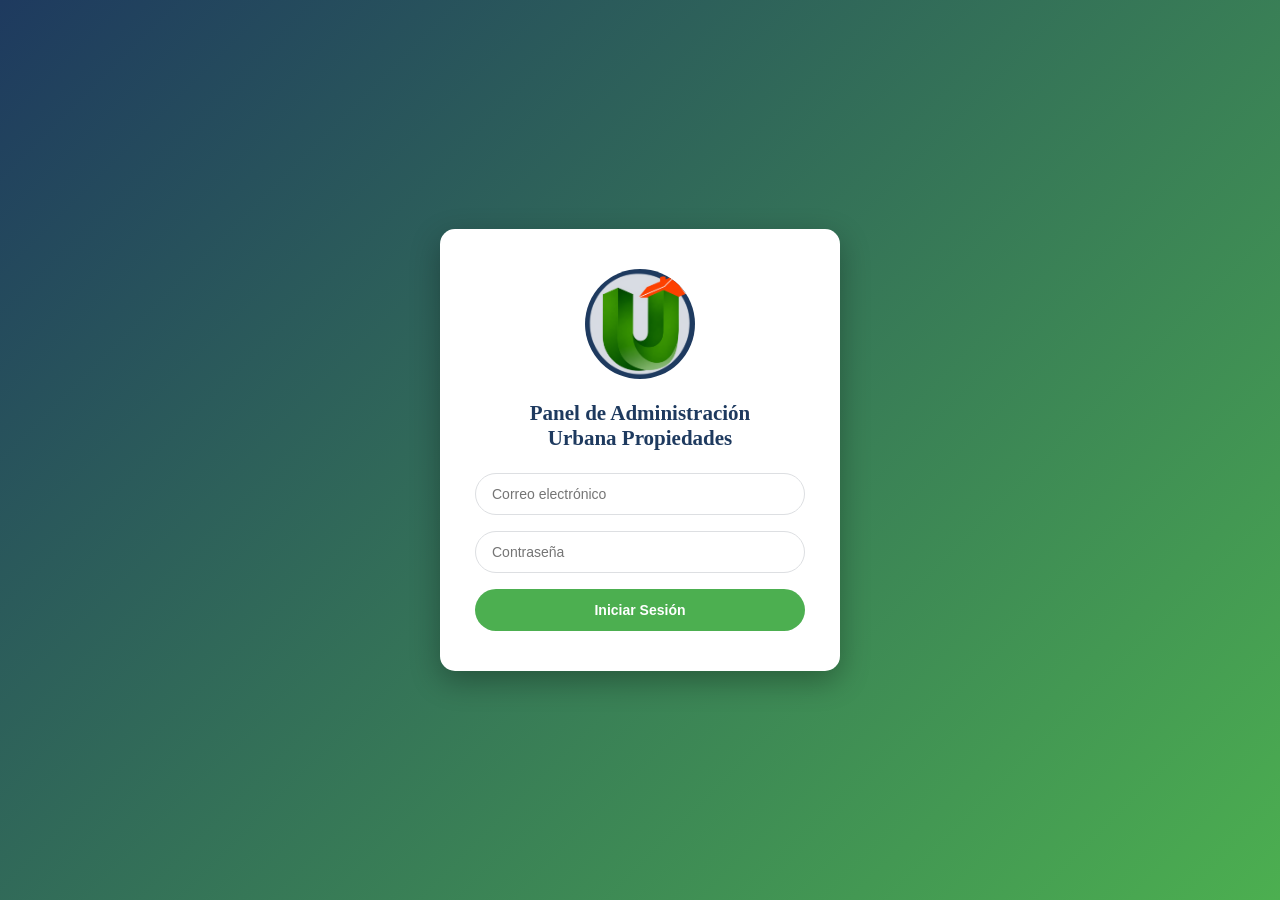
==== commit 134c861d: "Rediseñar panel de admin con sidebar y drawers Se reorganizó completamente el panel de administració" ====
--- a/admin.html
+++ b/admin.html
@@ -1,505 +1,310 @@
 <!DOCTYPE html>
 <html lang="es">
 <head>
-    <meta charset="UTF-8">
-    <link rel="icon" type="image/png" href="img/logo.png">
-    <meta name="viewport" content="width=device-width, initial-scale=1.0">
-    <title>Admin - Urbana Propiedades</title>
-    <link rel="stylesheet" href="style.css">
-    <link rel="stylesheet" href="https://cdnjs.cloudflare.com/ajax/libs/font-awesome/6.4.0/css/all.min.css">
-    <link href="https://fonts.googleapis.com/css2?family=Cinzel:wght@400;600;700&display=swap" rel="stylesheet">
-    <style>
-        .admin-login { min-height: 100vh; display: flex; align-items: center; justify-content: center; background: linear-gradient(135deg, #1e3a5f 0%, #4CAF50 100%); position: relative; }
-        .login-box { background: white; padding: 40px 35px; border-radius: 15px; box-shadow: 0 10px 30px rgba(0,0,0,0.3); width: 90%; max-width: 400px; text-align: center; }
-        .login-logo { width: 130px; height: 130px; object-fit: cover; border-radius: 50%; box-shadow: 0 4px 15px rgba(0,0,0,0.2); margin-bottom: 20px; background: #1e3a5f; }
-        .login-box h2 { text-align: center; color: #1e293b; margin-bottom: 25px; font-family: 'Segoe UI', sans-serif; font-size: 22px; font-weight: 700; line-height: 1.3; }
-        .form-group { margin-bottom: 20px; text-align: left; }
-        .form-group label { display: block; margin-bottom: 8px; color: #1e3a5f; font-weight: bold; }
-        .form-group input, .form-group textarea, .form-group select { width: 100%; padding: 12px; border: 2px solid #e0e0e0; border-radius: 8px; font-size: 14px; transition: border-color 0.3s; box-sizing: border-box; }
-        .form-group input:focus, .form-group textarea:focus, .form-group select:focus { outline: none; border-color: #4CAF50; }
-        .login-box .form-group input { border-radius: 25px; padding: 14px 20px; border: 1px solid #dddfe2; font-size: 15px; }
-        .login-box .form-group input:focus { border-color: #4CAF50; box-shadow: 0 0 0 3px rgba(76,175,80,0.15); }
-        .btn-login, .btn-save { width: 100%; padding: 15px; background: #4CAF50; color: white; border: none; border-radius: 8px; font-size: 16px; font-weight: bold; cursor: pointer; transition: background 0.3s; }
-        .btn-login:hover, .btn-save:hover { background: #45a049; }
-        .login-box .btn-login { border-radius: 25px; font-size: 17px; padding: 14px; margin-top: 5px; }
-        .admin-panel { display: none; min-height: 100vh; background: #f5f5f5; }
-        .admin-header { background: #1e3a5f; color: white; padding: 20px; display: flex; justify-content: space-between; align-items: center; flex-wrap: wrap; gap: 15px; }
-.admin-header h1 { font-family: 'Cinzel', serif; font-size: 24px; margin: 0; }
-
-@media (max-width: 600px) {
-    .admin-header {
-        flex-direction: column;
-        align-items: flex-start;
-        padding: 16px;
-    }
-    .admin-header h1 {
-        font-size: 18px;
-    }
-    .admin-header > div:first-child {
-        flex-wrap: wrap;
-        gap: 10px;
-    }
-    .btn-logout {
-        width: 100%;
-    }
-}
-        .btn-logout, .btn-delete { background: #f44336; color: white; padding: 10px 20px; border: none; border-radius: 5px; cursor: pointer; }
-        .admin-content { max-width: 1200px; margin: 0 auto; padding: 40px 20px; }
-        .upload-section, .properties-list { background: white; padding: 30px; border-radius: 15px; box-shadow: 0 4px 6px rgba(0,0,0,0.1); margin-bottom: 30px; }
-        .upload-section h2, .properties-list h2 { color: #1e3a5f; margin-bottom: 20px; font-family: 'Cinzel', serif; margin-top: 0; }
-.drop-zone { border: 3px dashed #4CAF50; border-radius: 18px; padding: 40px; text-align: center; margin-bottom: 20px; cursor: pointer; transition: all 0.3s; background: #f9f9f9; }        .drop-zone:hover, .drop-zone.dragover { background: #e8f5e9; border-color: #45a049; }
-        .drop-zone i { font-size: 48px; color: #4CAF50; margin-bottom: 10px; }
-        .image-preview { display: grid; grid-template-columns: repeat(auto-fill, minmax(150px, 1fr)); gap: 15px; margin-top: 20px; }
-       .image-preview img { width: 100%; height: 150px; object-fit: contain; background-color: #f0f0f0; border-radius: 14px; border: 2px solid #e0e0e0; }
-        .property-item { display: flex; gap: 20px; padding: 20px; border-bottom: 1px solid #e0e0e0; align-items: center; }
-        .property-item:last-child { border-bottom: none; }
-       .property-item img { width: 100px; height: 100px; object-fit: contain; background-color: #f0f0f0; border-radius: 14px; }
-        .property-item-info { flex: 1; }
-        .property-item h3 { color: #1e3a5f; margin: 0 0 5px 0; }
-        .property-item .price { color: #4CAF50; font-weight: bold; font-size: 18px; margin: 0 0 5px 0; }
-        @media (max-width: 768px) {
-            .property-item { flex-direction: column; text-align: center; }
-            .property-item img { width: 100%; height: 200px; }
-        }
-        @media (max-width: 480px) {
-            .admin-login {
-                flex-direction: column;
-                padding: 70px 20px 20px;
-                justify-content: flex-start;
-            }
-            .admin-login > button {
-                position: static !important;
-                margin-bottom: 20px;
-                align-self: flex-start;
-            }
-            .login-box {
-                width: 100%;
-                padding: 30px 25px;
-            }
-        }
-    </style>
+<meta charset="UTF-8">
+<meta name="viewport" content="width=device-width, initial-scale=1.0">
+<title>Admin - Urbana Propiedades</title>
+<link rel="icon" type="image/png" href="img/logo.png">
+<link rel="stylesheet" href="style.css">
+<link rel="stylesheet" href="https://cdnjs.cloudflare.com/ajax/libs/font-awesome/6.4.0/css/all.min.css">
+<link href="https://fonts.googleapis.com/css2?family=Cinzel:wght@400;600;700&display=swap" rel="stylesheet">
 </head>
-<body>
-
-<!-- LOGIN -->
-    <div class="admin-login" id="admin-login">
-        <!-- Botón volver al inicio -->
-        <button onclick="confirmNavigation('/')" style="position: absolute; top: 20px; left: 20px; background: rgba(255,255,255,0.9); color: #1e3a5f; border: none; padding: 12px 20px; border-radius: 8px; cursor: pointer; font-weight: bold; display: flex; align-items: center; gap: 8px; box-shadow: 0 2px 10px rgba(0,0,0,0.2); transition: all 0.3s;" onmouseover="this.style.background='white'; this.style.transform='translateX(-5px)';" onmouseout="this.style.background='rgba(255,255,255,0.9)'; this.style.transform='translateX(0)';">
-            <i class="fas fa-arrow-left"></i> Volver al Inicio
-        </button>
-        
-        <div class="login-box">
-            <img src="img/logo.png" alt="Urbana Propiedades" class="login-logo">
-            <h2>Panel de Administración<br>Urbana Propiedades</h2>
-            <div class="form-group">
-                <input type="email" id="username" placeholder="Correo electrónico">
-            </div>
-            <div class="form-group">
-                <input type="password" id="password" placeholder="Contraseña">
-            </div>
-            <button class="btn-login" onclick="login()">Iniciar Sesión</button>
-        </div>
-    </div>
-
-    <!-- PANEL DE ADMINISTRACIÓN -->
-    <div class="admin-panel" id="admin-panel">
-        <div class="admin-header">
-<div style="display: flex; align-items: center; gap: 20px;">
-    <button onclick="confirmNavigation('/')" style="background: rgba(255,255,255,0.2); color: white; border: none; padding: 10px 15px; border-radius: 5px; cursor: pointer; font-weight: bold; display: flex; align-items: center; gap: 8px; transition: all 0.3s;" onmouseover="this.style.background='rgba(255,255,255,0.3)';" onmouseout="this.style.background='rgba(255,255,255,0.2)';">
-        <i class="fas fa-arrow-left"></i> Volver
-    </button>
-    <div>
-        <h1 style="margin: 0;">🏠 Panel de Administración</h1>
-        <p id="welcome-message" style="margin: 4px 0 0 0; font-size: 14px; color: rgba(255,255,255,0.85); font-weight: normal;"></p>
-    </div>
-</div>
-           <button class="btn-logout" onclick="confirmLogout()">Cerrar Sesión</button>
-        </div>
-        
-        <div class="admin-content">
-            <!-- SECCIÓN DE SUBIDA -->
-            <div class="upload-section">
-                <h2>📤 Agregar Nueva Propiedad</h2>
-                
-                <div class="drop-zone" id="drop-zone" onclick="document.getElementById('file-input').click()">
-                    <i class="fas fa-cloud-upload-alt"></i>
-                    <p>Arrastrá las fotos aquí o hacé clic para seleccionar</p>
-                    <p style="font-size: 12px; color: #666; margin-top: 10px;">(PC: Arrastrar archivos | Celular: Tocar para abrir galería)</p>
-                </div>
-                <input type="file" id="file-input" multiple accept="image/*" style="display: none;" onchange="handleFiles(this.files)">
-                
-                <div class="image-preview" id="image-preview"></div>
-                
-<div class="form-group" style="margin-top: 20px;">
-    <label>Título de la propiedad</label>
-    <input type="text" id="prop-title" placeholder="Ej: Casa en Centro, Villa Curuguaty">
-</div>
-
-<div class="form-group">
-    <label>📍 Dirección (para exportar a My Maps)</label>
-    <input type="text" id="prop-address" placeholder="Ej: Av. 14 de Mayo c/ Gaspar Rodríguez, Curuguaty">
-    <small style="color: #666; font-size: 12px;">Opcional. Se usa solo para el botón "Descargar para My Maps".</small>
-</div>
-
-<div class="form-group">
-    <label>🏷️ Estado de la propiedad</label>
-    <select id="prop-status" style="width: 100%; padding: 12px; border: 2px solid #e0e0e0; border-radius: 8px; font-size: 14px;">
-        <option value="disponible">🟢 Disponible</option>
-        <option value="reservado">🟡 Reservado</option>
-        <option value="vendido">🔴 Vendido</option>
-    </select>
-</div>
-
-                <!-- BADGE/ETIQUETA -->
-<div class="form-group">
-    <label>🏷️ Badge/Etiqueta (opcional)</label>
-    <select id="prop-badge" style="width: 100%; padding: 12px; border: 2px solid #e0e0e0; border-radius: 8px; font-size: 14px;">
-        <option value="">Sin badge</option>
-        <option value="oferta">🔴 Oferta / Precio Especial</option>
-        <option value="nuevo">🟢 Nuevo / Reciente</option>
-        <option value="exclusivo">🔵 Exclusivo / Destacado</option>
-        <option value="urgente">🟠 Urgente / Oportunidad</option>
-        <option value="acceso"> Acceso Anticipado</option>
-        <option value="popular"> Más Vendido</option>
-    </select>
-</div>
-
-<!-- VIDEO DE YOUTUBE -->
-<div class="form-group">
-    <label> Link de YouTube (opcional)</label>
-    <input type="url" id="prop-youtube" placeholder="https://www.youtube.com/watch?v=...">
-    <small style="color: #666; font-size: 12px;">Pegá el link del video de YouTube</small>
-</div>
-
-<!-- TOUR 360° (MATTERPORT) -->
-<div class="form-group">
-    <label> Tour Virtual 360° (opcional)</label>
-    <input type="url" id="prop-matterport" placeholder="https://my.matterport.com/show/?m=...">
-    <small style="color: #666; font-size: 12px;">Pegá el link de Matterport o tour 360°</small>
-</div>
-                
-                <!-- Campos de precio para VENTAS -->
-                <div id="price-venta-fields">
-                    <div class="form-group">
-                        <label>💵 Precio en USD (opcional)</label>
-                        <input type="text" id="prop-price-usd" placeholder="Ej: 120000" oninput="formatNumber(this)">
-                    </div>
-                    <div class="form-group">
-                        <label>💵 Precio en Guaraníes (opcional)</label>
-                        <input type="text" id="prop-price-gs" placeholder="Ej: 850000000" oninput="formatNumber(this)">
-                    </div>
-                </div>
-
-                <!-- Campo de precio para ALQUILERES -->
-                <div id="price-alquiler-fields" style="display: none;">
-                    <div class="form-group">
-                        <label>💵 Precio mensual en Guaraníes</label>
-                        <input type="text" id="prop-price-alquiler" placeholder="Ej: 3500000" oninput="formatNumber(this)">
-                    </div>
-                </div>
-
-                <!-- Vista previa del precio -->
-                <div class="form-group">
-                    <label style="color: #4CAF50; font-weight: bold;">👁️ Se mostrará en la página:</label>
-                    <div id="price-preview" style="padding: 15px; background: #f0f0f0; border-radius: 8px; font-size: 16px; text-align: center; color: #999;">
-                        Completá los campos de arriba
-                    </div>
-                </div>
-                
-                <div class="form-group">
-                    <label>Categoría</label>
-                    <select id="prop-category" onchange="togglePriceFields()" style="width: 100%; padding: 12px; border: 2px solid #e0e0e0; border-radius: 8px; font-size: 14px;">
-                        <option value="casas">🏠 Casas</option>
-                        <option value="terrenos">📐 Terrenos</option>
-                        <option value="campos">🌾 Campos</option>
-                        <option value="locales">🏪 Locales</option>
-                        <option value="alquileres">🔑 Alquileres</option>
-                    </select>
-                </div>
-                
-                <div class="form-group">
-                    <label>Descripción</label>
-                    <textarea id="prop-description" rows="4" placeholder="Descripción detallada de la propiedad..."></textarea>
-                </div>
-                
-             <div class="form-group">
-                    <label>🛏️ Dormitorios</label>
-                    <select id="prop-dormitorios" style="width: 100%; padding: 12px; border: 2px solid #e0e0e0; border-radius: 8px; font-size: 14px;">
-                        <option value="">No aplica</option>
-                        <option value="0">0</option>
-                        <option value="1">1</option>
-                        <option value="2">2</option>
-                        <option value="3">3</option>
-                        <option value="4">4</option>
-                        <option value="5">5+</option>
-                    </select>
-                </div>
-
-                <div class="form-group" style="background: #fff3e0; padding: 15px; border-radius: 12px; border: 2px dashed #FF9800;">
-                    <label>🔒 Datos del propietario (privado, solo visible en este panel)</label>
-                    <input type="text" id="prop-owner-name" placeholder="Nombre y apellido" style="margin-bottom: 10px;">
-                    <input type="text" id="prop-owner-phone" placeholder="Ej: 0986767459" oninput="formatOwnerPhone(this)">
-                    <small style="color: #666; font-size: 12px;">Este dato nunca se muestra en el sitio público, solo lo ven los administradores.</small>
-                </div>
-
-                <div class="form-group">
-                    <label>📐 Superficie (opcional)</label>
-                    <input type="text" id="prop-superficie" placeholder="Ej: 120" oninput="this.value = this.value.replace(/\D/g, '')">
-                    <small style="color: #666; font-size: 12px;">Solo escribí el número, el sitio agrega el "m²" automáticamente.</small>
-                </div>
-
-                <div class="form-group">
-                    <label>Características (separadas por coma)</label>
-                    <input type="text" id="prop-features" placeholder="Ej: 3 Habitaciones, 2 Baños, Cochera">
-                </div>
-                
-                <div class="form-group">
-                    <label>URL de Google Maps (opcional)</label>
-                    <input type="text" id="prop-map" placeholder="https://www.google.com/maps/embed...">
-                </div>
-               
-                <input type="hidden" id="edit-property-id" value="">
-               
-   <div style="display: flex; gap: 10px;">
-    <button class="btn-save" onclick="saveProperty()" style="flex: 1;">
-        <i class="fas fa-save"></i> Guardar Propiedad
-    </button>
-    <button onclick="saveDraftManual()" style="
-        flex: 1;
-        padding: 15px;
-        background: #FF9800;
-        color: white;
-        border: none;
-        border-radius: 8px;
-        font-size: 16px;
-        font-weight: bold;
-        cursor: pointer;
-        transition: background 0.3s;
-    " onmouseover="this.style.background='#F57C00';" 
-       onmouseout="this.style.background='#FF9800';">
-        <i class="fas fa-clock"></i> Guardar Borrador
-    </button>
-    <button onclick="cancelEdit()" style="
-        flex: 1;
-        padding: 15px;
-        background: #757575;
-        color: white;
-        border: none;
-        border-radius: 8px;
-        font-size: 16px;
-        font-weight: bold;
-        cursor: pointer;
-        transition: background 0.3s;
-    " onmouseover="this.style.background='#616161';" 
-       onmouseout="this.style.background='#757575';">
-        <i class="fas fa-times"></i> Cancelar
-    </button>
-</div>
-            </div>
-            
-<!-- LISTA DE PROPIEDADES -->
-            <div class="properties-list">
-                <div style="display: flex; justify-content: space-between; align-items: center; flex-wrap: wrap; gap: 10px; margin-bottom: 20px;">
-                    <h2 style="margin: 0;">📋 Propiedades Publicadas</h2>
-                    <button onclick="exportForMyMaps()" style="background: #4285F4; color: white; padding: 10px 18px; border: none; border-radius: 8px; cursor: pointer; font-weight: bold; display: flex; align-items: center; gap: 8px;">
-                        <i class="fas fa-map-marked-alt"></i> Descargar para My Maps
-                    </button>
-                </div>
-                <div id="properties-container"></div>
-            </div>
-
-<!-- SECCIÓN DE PREGUNTAS FRECUENTES -->
-            <div class="properties-list">
-                <h2 style="margin-bottom: 20px;">❓ Preguntas Frecuentes</h2>
-                <div class="form-group">
-                    <label>Pregunta</label>
-                    <input type="text" id="faq-question-input" placeholder="Ej: ¿Qué documentación necesito?">
-                </div>
-                <div class="form-group">
-                    <label>Respuesta</label>
-                    <textarea id="faq-answer-input" rows="3" placeholder="Escribí la respuesta completa..."></textarea>
-                </div>
-                <input type="hidden" id="edit-faq-id" value="">
-                <div style="display: flex; gap: 10px; margin-bottom: 25px;">
-                    <button class="btn-save" onclick="saveFaq()" style="flex: 1;">
-                        <i class="fas fa-save"></i> Guardar Pregunta
-                    </button>
-                    <button onclick="cancelFaqEdit()" style="flex: 1; padding: 15px; background: #757575; color: white; border: none; border-radius: 10px; font-size: 16px; font-weight: bold; cursor: pointer;">
-                        <i class="fas fa-times"></i> Cancelar
-                    </button>
-                </div>
-                <div id="faq-container"></div>
-            </div>
-
-           <!-- PERSONALIZACIÓN DEL SITIO -->
-            <div class="properties-list">
-                <h2 style="margin-bottom: 20px;">🎨 Personalizar Sección "Sobre Nosotros"</h2>
-                <p style="color: #666; font-size: 13px; margin-bottom: 20px;">Si no completás algún campo, se mantiene el texto actual del sitio. Los cambios se aplican al guardar.</p>
-
-                <div class="form-group">
-                    <label>Subtítulo pequeño (Ej: "QUIÉNES SOMOS")</label>
-                    <input type="text" id="content-subtitle" placeholder="QUIÉNES SOMOS">
-                </div>
-                <div class="form-group">
-                    <label>Título grande (Ej: "Urbana Propiedades")</label>
-                    <input type="text" id="content-title" placeholder="Urbana Propiedades">
-                </div>
-                <div class="form-group">
-                    <label>Párrafo de descripción</label>
-                    <textarea id="content-text" rows="3" placeholder="Con base en Curuguaty y presencia en toda la región..."></textarea>
-                </div>
-
-                <div class="form-group">
-                    <label>📷 Imagen de la sección</label>
-                    <img id="content-image-preview" src="" style="display:none; max-width: 220px; width: 100%; border-radius: 10px; margin-bottom: 10px;">
-                    <input type="file" id="content-image-input" accept="image/*" style="display:none" onchange="handleContentImageSelect(this.files)">
-                    <button type="button" onclick="document.getElementById('content-image-input').click()" style="background: #2196F3; color: white; padding: 10px 18px; border: none; border-radius: 10px; cursor: pointer; font-weight: bold;">
-                        <i class="fas fa-crop"></i> Elegir y recortar imagen
-                    </button>
-                </div>
-
-                <div class="form-group" style="background: #f0f7ff; padding: 15px; border-radius: 12px;">
-                    <label>🥇 Punto destacado 1</label>
-                    <input type="text" id="content-feature1-title" placeholder="Experiencia" style="margin-bottom: 10px;">
-                    <input type="text" id="content-feature1-text" placeholder="Años de trayectoria en el mercado inmobiliario.">
-                </div>
-                <div class="form-group" style="background: #f0f7ff; padding: 15px; border-radius: 12px;">
-                    <label>🥈 Punto destacado 2</label>
-                    <input type="text" id="content-feature2-title" placeholder="Trato Directo" style="margin-bottom: 10px;">
-                    <input type="text" id="content-feature2-text" placeholder="Te acompañamos desde la primera visita hasta la firma.">
-                </div>
-                <div class="form-group" style="background: #f0f7ff; padding: 15px; border-radius: 12px;">
-                    <label>🥉 Punto destacado 3</label>
-                    <input type="text" id="content-feature3-title" placeholder="Trámites Seguros" style="margin-bottom: 10px;">
-                    <input type="text" id="content-feature3-text" placeholder="Asesoramiento en toda la operación de forma legal y segura.">
-                </div>
-
-                <div class="form-group">
-                    <label>📄 Texto del pie de página (columna izquierda del footer)</label>
-                    <textarea id="content-footer-text" rows="3" placeholder="Tu aliado estratégico en el mercado inmobiliario de Canindeyú..."></textarea>
-                </div>
-
-                <button id="content-save-btn" class="btn-save" onclick="saveContenido()">
-                    <i class="fas fa-save"></i> Guardar Personalización
-                </button>
-            </div>
-
-            <!-- CONTACTO Y REDES SOCIALES -->
-            <div class="properties-list">
-                <h2 style="margin-bottom: 20px;">📞 Personalizar Contacto y Redes Sociales</h2>
-                <p style="color: #666; font-size: 13px; margin-bottom: 20px;">Afecta la columna "Contacto" y "Síguenos" del pie de página del sitio.</p>
-
-                <div class="form-group">
-                    <label>📱 Teléfono 1</label>
-                    <input type="text" id="footer-phone1" placeholder="Ej: 0994272727" oninput="formatOwnerPhone(this)">
-                </div>
-                <div class="form-group">
-                    <label>📱 Teléfono 2 (opcional)</label>
-                    <input type="text" id="footer-phone2" placeholder="Ej: 0994767676" oninput="formatOwnerPhone(this)">
-                </div>
-                <div class="form-group">
-                    <label>✉️ Email de contacto</label>
-                    <input type="email" id="footer-email" placeholder="urbanapropiedades.py@gmail.com">
-                </div>
-                <div class="form-group">
-                    <label>📍 Dirección / Ubicación</label>
-                    <input type="text" id="footer-address" placeholder="Curuguaty, Canindeyú">
-                </div>
-
-                <div class="form-group">
-                    <label>🌐 Redes Sociales</label>
-                    <div id="social-rows-container"></div>
-                    <button type="button" onclick="addSocialRow()" style="background: #757575; color: white; padding: 8px 16px; border: none; border-radius: 8px; cursor: pointer; margin-top: 8px;">
-                        <i class="fas fa-plus"></i> Agregar red social
-                    </button>
-                </div>
-
-                <button id="footer-save-btn" class="btn-save" onclick="saveFooterContacto()" style="margin-top: 15px;">
-                    <i class="fas fa-save"></i> Guardar Contacto y Redes
-                </button>
-            </div>
-
-          <!-- PERSONALIZACIÓN DE LA PORTADA (HERO) -->
-            <div class="properties-list">
-                <h2 style="margin-bottom: 20px;">🖼️ Personalizar Portada Principal</h2>
-                <p style="color: #666; font-size: 13px; margin-bottom: 20px;">Es la primera imagen y título que ve la gente al entrar al sitio.</p>
-
-                <div class="form-group">
-                    <label>Título grande de la portada</label>
-                    <input type="text" id="hero-title" placeholder="Encontrá tu propiedad ideal en Curuguaty y Canindeyú">
-                </div>
-
-                <div class="form-group">
-                    <label>🖼️ Imagen de fondo</label>
-                    <img id="hero-image-preview" src="" style="display:none; max-width: 280px; width: 100%; border-radius: 10px; margin-bottom: 10px;">
-                    <input type="file" id="hero-image-input" accept="image/*" style="display:none" onchange="handleContentImageSelect(this.files, 'hero')">
-                    <button type="button" onclick="document.getElementById('hero-image-input').click()" style="background: #2196F3; color: white; padding: 10px 18px; border: none; border-radius: 10px; cursor: pointer; font-weight: bold;">
-                        <i class="fas fa-crop"></i> Elegir y recortar imagen
-                    </button>
-                </div>
-
-                <button id="hero-save-btn" class="btn-save" onclick="saveHero()">
-                    <i class="fas fa-save"></i> Guardar Portada
-                </button>
-            </div>
-
-            <!-- MODAL DE RECORTE DE IMAGEN (con cuadrícula y esquinas arrastrables) -->
-            <div id="crop-modal" style="display:none; position:fixed; top:0; left:0; width:100%; height:100%; background:rgba(0,0,0,0.85); z-index:9999; align-items:center; justify-content:center; padding:20px;">
-                <div style="background:white; border-radius:15px; padding:20px; max-width:520px; width:100%;">
-                    <h3 style="color:#1e3a5f; margin-bottom:15px; text-align:center;">Recortá tu imagen</h3>
-                    <div id="crop-container" style="position:relative; width:100%; background:#000; border-radius:10px; overflow:hidden; touch-action:none; user-select:none;">
-                        <img id="crop-image" src="" draggable="false" style="display:block; width:100%; height:100%; user-select:none; -webkit-user-drag:none;">
-                        <div id="crop-rect" style="position:absolute; box-shadow:0 0 0 9999px rgba(0,0,0,0.6); border:2px solid white; cursor:move;">
-                            <div class="crop-grid-line" style="position:absolute; left:33.333%; top:0; bottom:0; width:1px; background:rgba(255,255,255,0.5);"></div>
-                            <div class="crop-grid-line" style="position:absolute; left:66.666%; top:0; bottom:0; width:1px; background:rgba(255,255,255,0.5);"></div>
-                            <div class="crop-grid-line" style="position:absolute; top:33.333%; left:0; right:0; height:1px; background:rgba(255,255,255,0.5);"></div>
-                            <div class="crop-grid-line" style="position:absolute; top:66.666%; left:0; right:0; height:1px; background:rgba(255,255,255,0.5);"></div>
-                            <div class="crop-handle" data-corner="tl" style="position:absolute; top:-9px; left:-9px; width:22px; height:22px; border-top:4px solid #4CAF50; border-left:4px solid #4CAF50; cursor:nwse-resize;"></div>
-                            <div class="crop-handle" data-corner="tr" style="position:absolute; top:-9px; right:-9px; width:22px; height:22px; border-top:4px solid #4CAF50; border-right:4px solid #4CAF50; cursor:nesw-resize;"></div>
-                            <div class="crop-handle" data-corner="bl" style="position:absolute; bottom:-9px; left:-9px; width:22px; height:22px; border-bottom:4px solid #4CAF50; border-left:4px solid #4CAF50; cursor:nesw-resize;"></div>
-                            <div class="crop-handle" data-corner="br" style="position:absolute; bottom:-9px; right:-9px; width:22px; height:22px; border-bottom:4px solid #4CAF50; border-right:4px solid #4CAF50; cursor:nwse-resize;"></div>
-                        </div>
-                    </div>
-                    <p style="text-align:center; color:#999; font-size:12px; margin-top:10px;">Arrastrá las esquinas verdes para ajustar el recorte, o el centro para moverlo</p>
-                    <div style="display:flex; gap:10px; margin-top:12px;">
-                        <button onclick="cancelCrop()" style="flex:1; padding:12px; border:2px solid #e0e0e0; background:white; color:#1e3a5f; border-radius:8px; font-weight:bold; cursor:pointer;">
-                            Cancelar
-                        </button>
-                        <button onclick="confirmCrop()" style="flex:1; padding:12px; border:none; background:#4CAF50; color:white; border-radius:8px; font-weight:bold; cursor:pointer;">
-                            Usar esta imagen
-                        </button>
-                    </div>
-                </div>
-            </div>
-
-            <!-- MODAL DE CONFIRMACIÓN PERSONALIZADO -->
-    <div id="confirm-modal" style="display:none; position:fixed; top:0; left:0; width:100%; height:100%; background:rgba(0,0,0,0.6); z-index:9999; align-items:center; justify-content:center;">
-        <div style="background:white; border-radius:15px; padding:30px; max-width:400px; width:90%; box-shadow:0 10px 40px rgba(0,0,0,0.3); text-align:center;">
-            <div style="font-size:40px; margin-bottom:15px;">📝</div>
-            <h3 style="color:#1e3a5f; font-family:'Cinzel', serif; margin-bottom:12px;">Tenés cambios sin guardar</h3>
-            <p style="color:#666; margin-bottom:25px; line-height:1.5;" id="confirm-modal-text">
-                Si salís ahora, vas a perder los datos que escribiste. ¿Qué querés hacer?
-            </p>
-            <div style="display:flex; gap:10px;">
-                <button onclick="closeConfirmModal()" style="flex:1; padding:12px; border:2px solid #e0e0e0; background:white; color:#1e3a5f; border-radius:8px; font-weight:bold; cursor:pointer;">
-                    Seguir editando
-                </button>
-                <button id="confirm-modal-action-btn" style="flex:1; padding:12px; border:none; background:#f44336; color:white; border-radius:8px; font-weight:bold; cursor:pointer;">
-                    Salir igual
-                </button>
-            </div>
-        </div>
-    </div>
-
-    <!-- CONTENEDOR DE NOTIFICACIONES TIPO TOAST -->
-    <div id="toast-container" style="position:fixed; bottom:20px; right:20px; z-index:10000; display:flex; flex-direction:column; gap:10px;"></div>
-
-    <!-- SCRIPTS CORREGIDOS (Sin duplicados ni etiquetas sueltas) -->
-    <script type="module" src="firebase-config.js"></script>
-    <script type="module" src="admin.js"></script>
-
-
-    
-
+<body class="av2-body">
+
+<div class="av2-toast-stack" id="toastStack"></div>
+
+<!-- ===== LOGIN ===== -->
+<div class="av2-login" id="loginScreen">
+  <div class="av2-login-card">
+    <img src="img/logo.png" alt="Urbana Propiedades">
+    <h2>Panel de Administración<br>Urbana Propiedades</h2>
+    <div class="av2-field"><input type="email" id="username" placeholder="Correo electrónico"></div>
+    <div class="av2-field"><input type="password" id="password" placeholder="Contraseña"></div>
+    <button class="av2-btn av2-btn-primary av2-btn-block" onclick="login()">Iniciar Sesión</button>
+  </div>
+</div>
+
+<!-- ===== APP ===== -->
+<div class="av2-shell av2-hidden" id="adminApp">
+  <aside class="av2-sidebar" id="sidebar">
+    <div class="av2-sidebar-brand"><img src="img/logo.png" alt="Logo"><span>Urbana Propiedades</span></div>
+
+    <button class="av2-nav-item active" data-section="propiedades">
+      <i class="fas fa-home"></i> Propiedades
+    </button>
+    <button class="av2-nav-item" data-section="faq">
+      <i class="fas fa-question-circle"></i> Preguntas frecuentes
+    </button>
+    <button class="av2-nav-item" data-section="nosotros">
+      <i class="fas fa-users"></i> Sobre nosotros
+    </button>
+    <button class="av2-nav-item" data-section="contacto">
+      <i class="fas fa-address-book"></i> Contacto y redes
+    </button>
+    <button class="av2-nav-item" data-section="portada">
+      <i class="fas fa-image"></i> Portada
+    </button>
+
+    <div class="av2-sidebar-footer">
+      <a href="index.html" target="_blank">↗ Ver sitio público</a>
+      <button onclick="confirmLogout()">⎋ Cerrar sesión</button>
+    </div>
+  </aside>
+
+  <div class="av2-main">
+    <div class="av2-topbar">
+      <div style="display:flex;align-items:center;gap:12px;">
+        <button class="av2-nav-toggle" id="navToggle"><span></span><span></span><span></span></button>
+        <h2 id="topbarTitle">Propiedades</h2>
+      </div>
+      <span class="av2-topbar-user" id="topbarUser"></span>
+    </div>
+
+    <div class="av2-content">
+
+      <!-- ===== PROPIEDADES ===== -->
+      <section class="av2-section" id="section-propiedades">
+        <div class="av2-toolbar">
+          <div class="av2-search">
+            <i class="fas fa-search"></i>
+            <input type="text" id="propertySearch" placeholder="Buscar propiedad...">
+          </div>
+          <div style="display:flex; gap:10px;">
+            <button class="av2-btn av2-btn-outline" onclick="exportForMyMaps()"><i class="fas fa-map-marked-alt"></i> My Maps</button>
+            <button class="av2-btn av2-btn-primary" onclick="openPropertyDrawer(null)">+ Nueva propiedad</button>
+          </div>
+        </div>
+        <div class="av2-table-wrap">
+          <table class="av2-table">
+            <thead><tr><th>Propiedad</th><th>Categoría</th><th>Precio</th><th>Estado</th><th></th></tr></thead>
+            <tbody id="propertiesTableBody"></tbody>
+          </table>
+        </div>
+      </section>
+
+      <!-- ===== FAQ ===== -->
+      <section class="av2-section av2-hidden" id="section-faq">
+        <div class="av2-toolbar">
+          <div></div>
+          <button class="av2-btn av2-btn-primary" onclick="openFaqDrawer(null)">+ Nueva pregunta</button>
+        </div>
+        <div id="faqList"></div>
+      </section>
+
+      <!-- ===== SOBRE NOSOTROS ===== -->
+      <section class="av2-section av2-hidden" id="section-nosotros">
+        <div class="av2-panel">
+          <div class="av2-field"><label>Subtítulo pequeño</label><input type="text" id="content-subtitle" placeholder="QUIÉNES SOMOS"></div>
+          <div class="av2-field"><label>Título grande</label><input type="text" id="content-title" placeholder="Urbana Propiedades"></div>
+          <div class="av2-field"><label>Párrafo de descripción</label><textarea id="content-text" rows="3"></textarea></div>
+          <div class="av2-field">
+            <label>Imagen de la sección</label>
+            <img id="content-image-preview" class="av2-image-preview">
+            <input type="file" id="content-image-input" accept="image/*" class="av2-hidden" onchange="handleContentImageSelect(this.files,'about')">
+            <button type="button" class="av2-btn av2-btn-outline" onclick="document.getElementById('content-image-input').click()"><i class="fas fa-crop"></i> Elegir y recortar imagen</button>
+          </div>
+          <div class="av2-form-section-title">Puntos destacados</div>
+          <div class="av2-form-row">
+            <div class="av2-field"><label>Punto 1 — título</label><input type="text" id="content-feature1-title"></div>
+            <div class="av2-field"><label>Punto 1 — texto</label><input type="text" id="content-feature1-text"></div>
+          </div>
+          <div class="av2-form-row">
+            <div class="av2-field"><label>Punto 2 — título</label><input type="text" id="content-feature2-title"></div>
+            <div class="av2-field"><label>Punto 2 — texto</label><input type="text" id="content-feature2-text"></div>
+          </div>
+          <div class="av2-form-row">
+            <div class="av2-field"><label>Punto 3 — título</label><input type="text" id="content-feature3-title"></div>
+            <div class="av2-field"><label>Punto 3 — texto</label><input type="text" id="content-feature3-text"></div>
+          </div>
+          <div class="av2-field"><label>Texto del footer (columna izquierda)</label><textarea id="content-footer-text" rows="3"></textarea></div>
+          <button class="av2-btn av2-btn-primary" id="content-save-btn" onclick="saveContenido()">Guardar cambios</button>
+        </div>
+      </section>
+
+      <!-- ===== CONTACTO Y REDES ===== -->
+      <section class="av2-section av2-hidden" id="section-contacto">
+        <div class="av2-panel">
+          <div class="av2-field"><label>Teléfono 1</label><input type="text" id="footer-phone1" oninput="formatOwnerPhone(this)"></div>
+          <div class="av2-field"><label>Teléfono 2 (opcional)</label><input type="text" id="footer-phone2" oninput="formatOwnerPhone(this)"></div>
+          <div class="av2-field"><label>Email de contacto</label><input type="email" id="footer-email"></div>
+          <div class="av2-field"><label>Dirección / Ubicación</label><input type="text" id="footer-address"></div>
+          <div class="av2-form-section-title">Redes sociales</div>
+          <div id="social-rows-container"></div>
+          <button type="button" class="av2-btn av2-btn-outline" onclick="addSocialRow()" style="align-self:flex-start;">+ Agregar red social</button>
+          <button class="av2-btn av2-btn-primary" id="footer-save-btn" onclick="saveFooterContacto()">Guardar cambios</button>
+        </div>
+      </section>
+
+      <!-- ===== PORTADA ===== -->
+      <section class="av2-section av2-hidden" id="section-portada">
+        <div class="av2-panel">
+          <div class="av2-field"><label>Título grande de la portada</label><input type="text" id="hero-title"></div>
+          <div class="av2-field">
+            <label>Imagen de fondo</label>
+            <img id="hero-image-preview" class="av2-image-preview">
+            <input type="file" id="hero-image-input" accept="image/*" class="av2-hidden" onchange="handleContentImageSelect(this.files,'hero')">
+            <button type="button" class="av2-btn av2-btn-outline" onclick="document.getElementById('hero-image-input').click()"><i class="fas fa-crop"></i> Elegir y recortar imagen</button>
+          </div>
+          <button class="av2-btn av2-btn-primary" id="hero-save-btn" onclick="saveHero()">Guardar cambios</button>
+        </div>
+      </section>
+
+    </div>
+  </div>
+</div>
+
+<!-- ===== DRAWER: PROPIEDAD ===== -->
+<div class="av2-drawer-overlay" id="propertyDrawerOverlay">
+  <div class="av2-drawer">
+    <div class="av2-drawer-head">
+      <h3 id="propertyDrawerTitle">Nueva propiedad</h3>
+      <button class="av2-icon-btn" onclick="closePropertyDrawer()"><i class="fas fa-times"></i></button>
+    </div>
+    <div class="av2-drawer-body">
+      <div class="av2-form-section-title">Fotos</div>
+      <div class="av2-dropzone" id="dropZone" onclick="document.getElementById('fileInput').click()">
+        <i class="fas fa-cloud-upload-alt"></i>
+        <p><strong>Arrastrá las fotos</strong> acá o hacé clic para elegirlas</p>
+      </div>
+      <input type="file" id="fileInput" multiple accept="image/*" class="av2-hidden" onchange="handleFiles(this.files)">
+      <div class="av2-photo-grid" id="imagePreview"></div>
+
+      <div class="av2-form-section-title">Datos generales</div>
+      <div class="av2-field"><label>Título</label><input type="text" id="prop-title" placeholder="Ej: Casa en Centro, Villa Curuguaty"></div>
+      <div class="av2-field"><label>Dirección (para My Maps)</label><input type="text" id="prop-address"></div>
+      <div class="av2-form-row">
+        <div class="av2-field"><label>Estado</label>
+          <select id="prop-status">
+            <option value="disponible">🟢 Disponible</option>
+            <option value="reservado">🟡 Reservado</option>
+            <option value="vendido">🔴 Vendido</option>
+          </select>
+        </div>
+        <div class="av2-field"><label>Badge (opcional)</label>
+          <select id="prop-badge">
+            <option value="">Sin badge</option>
+            <option value="oferta">🔴 Oferta</option>
+            <option value="nuevo">🟢 Nuevo</option>
+            <option value="exclusivo">🔵 Exclusivo</option>
+            <option value="urgente">🟠 Urgente</option>
+            <option value="acceso">Acceso anticipado</option>
+            <option value="popular">Más vendido</option>
+          </select>
+        </div>
+      </div>
+      <div class="av2-form-row">
+        <div class="av2-field"><label>Link de YouTube (opcional)</label><input type="url" id="prop-youtube"></div>
+        <div class="av2-field"><label>Tour 360° (opcional)</label><input type="url" id="prop-matterport"></div>
+      </div>
+
+      <div class="av2-form-section-title">Precio</div>
+      <div id="price-venta-fields">
+        <div class="av2-form-row">
+          <div class="av2-field"><label>USD (opcional)</label><input type="text" id="prop-price-usd" oninput="formatNumber(this)"></div>
+          <div class="av2-field"><label>Guaraníes (opcional)</label><input type="text" id="prop-price-gs" oninput="formatNumber(this)"></div>
+        </div>
+      </div>
+      <div id="price-alquiler-fields" class="av2-hidden">
+        <div class="av2-field"><label>Precio mensual (Gs.)</label><input type="text" id="prop-price-alquiler" oninput="formatNumber(this)"></div>
+      </div>
+      <div class="av2-price-preview" id="price-preview">Completá los campos de arriba</div>
+
+      <div class="av2-form-row">
+        <div class="av2-field"><label>Categoría</label>
+          <select id="prop-category" onchange="togglePriceFields()">
+            <option value="casas">🏠 Casas</option>
+            <option value="terrenos">📐 Terrenos</option>
+            <option value="campos">🌾 Campos</option>
+            <option value="locales">🏪 Locales</option>
+            <option value="alquileres">🔑 Alquileres</option>
+          </select>
+        </div>
+        <div class="av2-field"><label>Dormitorios</label>
+          <select id="prop-dormitorios">
+            <option value="">No aplica</option>
+            <option value="0">0</option><option value="1">1</option><option value="2">2</option>
+            <option value="3">3</option><option value="4">4</option><option value="5">5+</option>
+          </select>
+        </div>
+      </div>
+      <div class="av2-field"><label>Superficie (opcional)</label><input type="text" id="prop-superficie" oninput="this.value=this.value.replace(/\D/g,'')" placeholder="Solo el número, se agrega m² solo"></div>
+      <div class="av2-field"><label>Descripción</label><textarea id="prop-description" rows="4"></textarea></div>
+      <div class="av2-field"><label>Características (separadas por coma)</label><input type="text" id="prop-features" placeholder="Ej: 3 Habitaciones, 2 Baños, Cochera"></div>
+      <div class="av2-field"><label>URL de Google Maps (opcional)</label><input type="text" id="prop-map"></div>
+
+      <div class="av2-owner-box">
+        <span class="av2-owner-hint"><i class="fas fa-lock"></i> Privado — nunca se muestra en el sitio público</span>
+        <input type="text" id="prop-owner-name" placeholder="Nombre y apellido del dueño">
+        <input type="text" id="prop-owner-phone" placeholder="Teléfono del dueño" oninput="formatOwnerPhone(this)">
+      </div>
+
+      <input type="hidden" id="edit-property-id" value="">
+    </div>
+    <div class="av2-drawer-foot">
+      <button class="av2-btn av2-btn-outline" onclick="saveDraftManual()"><i class="fas fa-clock"></i> Borrador</button>
+      <button class="av2-btn av2-btn-primary" id="property-save-btn" onclick="saveProperty()"><i class="fas fa-save"></i> Guardar</button>
+    </div>
+  </div>
+</div>
+
+<!-- ===== DRAWER: PREGUNTA FRECUENTE ===== -->
+<div class="av2-drawer-overlay" id="faqDrawerOverlay">
+  <div class="av2-drawer">
+    <div class="av2-drawer-head">
+      <h3 id="faqDrawerTitle">Nueva pregunta</h3>
+      <button class="av2-icon-btn" onclick="closeFaqDrawer()"><i class="fas fa-times"></i></button>
+    </div>
+    <div class="av2-drawer-body">
+      <div class="av2-field"><label>Pregunta</label><input type="text" id="faq-question-input"></div>
+      <div class="av2-field"><label>Respuesta</label><textarea id="faq-answer-input" rows="4"></textarea></div>
+      <input type="hidden" id="edit-faq-id" value="">
+    </div>
+    <div class="av2-drawer-foot">
+      <button class="av2-btn av2-btn-outline" onclick="closeFaqDrawer()">Cancelar</button>
+      <button class="av2-btn av2-btn-primary" onclick="saveFaq()">Guardar</button>
+    </div>
+  </div>
+</div>
+
+<!-- ===== MODAL DE RECORTE ===== -->
+<div class="av2-crop-overlay" id="crop-modal">
+  <div class="av2-crop-box">
+    <h3>Recortá tu imagen</h3>
+    <div class="av2-crop-container" id="crop-container" style="aspect-ratio:4/3;">
+      <img id="crop-image" src="" draggable="false">
+      <div id="crop-rect" class="av2-crop-rect">
+        <div class="av2-crop-grid-line" style="left:33.333%; top:0; bottom:0; width:1px;"></div>
+        <div class="av2-crop-grid-line" style="left:66.666%; top:0; bottom:0; width:1px;"></div>
+        <div class="av2-crop-grid-line" style="top:33.333%; left:0; right:0; height:1px;"></div>
+        <div class="av2-crop-grid-line" style="top:66.666%; left:0; right:0; height:1px;"></div>
+        <div class="av2-crop-handle" data-corner="tl" style="top:-9px; left:-9px; border-top:4px solid #4CAF50; border-left:4px solid #4CAF50; cursor:nwse-resize;"></div>
+        <div class="av2-crop-handle" data-corner="tr" style="top:-9px; right:-9px; border-top:4px solid #4CAF50; border-right:4px solid #4CAF50; cursor:nesw-resize;"></div>
+        <div class="av2-crop-handle" data-corner="bl" style="bottom:-9px; left:-9px; border-bottom:4px solid #4CAF50; border-left:4px solid #4CAF50; cursor:nesw-resize;"></div>
+        <div class="av2-crop-handle" data-corner="br" style="bottom:-9px; right:-9px; border-bottom:4px solid #4CAF50; border-right:4px solid #4CAF50; cursor:nwse-resize;"></div>
+      </div>
+    </div>
+    <p class="av2-crop-hint">Arrastrá las esquinas verdes para ajustar el recorte, o el centro para moverlo</p>
+    <div class="av2-confirm-actions" style="margin-top:14px;">
+      <button class="av2-btn av2-btn-outline" onclick="cancelCrop()">Cancelar</button>
+      <button class="av2-btn av2-btn-primary" onclick="confirmCrop()">Usar esta imagen</button>
+    </div>
+  </div>
+</div>
+
+<!-- ===== MODAL DE CONFIRMACIÓN ===== -->
+<div class="av2-confirm-overlay" id="confirm-modal">
+  <div class="av2-confirm-box">
+    <div class="av2-confirm-icon">📝</div>
+    <h3>Tenés cambios sin guardar</h3>
+    <p id="confirm-modal-text">Si salís ahora, vas a perder los datos que escribiste. ¿Qué querés hacer?</p>
+    <div class="av2-confirm-actions">
+      <button class="av2-btn av2-btn-outline" onclick="closeConfirmModal()">Seguir editando</button>
+      <button class="av2-btn av2-btn-danger" id="confirm-modal-action-btn">Salir igual</button>
+    </div>
+  </div>
+</div>
+
+<script type="module" src="firebase-config.js"></script>
+<script type="module" src="admin.js"></script>
 </body>
 </html>
--- a/style.css
+++ b/style.css
@@ -290,11 +290,50 @@
     margin-bottom: 40px;
 }
 
+.properties-header {
+    display: flex;
+    justify-content: space-between;
+    align-items: center;
+    margin-bottom: 40px;
+}
+
+.properties-header h2 {
+    margin-bottom: 0;
+}
+
+.property-nav button {
+    background: white;
+    border: 2px solid #4CAF50;
+    color: #4CAF50;
+    width: 44px;
+    height: 44px;
+    border-radius: 50%;
+    font-size: 18px;
+    cursor: pointer;
+    margin-left: 8px;
+    transition: all 0.3s;
+}
+
+.property-nav button:hover {
+    background: #4CAF50;
+    color: white;
+}
+
 .properties-grid {
-    display: grid;
-    grid-template-columns: repeat(auto-fit, minmax(300px, 1fr));
-    gap: 30px;
-    width: 100%;
+    width: 100%;
+}
+
+.properties-grid .property-card {
+    padding: 0 15px;
+    box-sizing: border-box;
+}
+
+@media (max-width: 600px) {
+    .properties-header {
+        flex-direction: column;
+        align-items: flex-start;
+        gap: 15px;
+    }
 }
 
 .property-card {
@@ -676,12 +715,8 @@
         max-width: 300px;
     }
 
-    .properties {
+.properties {
         padding: 40px 15px;
-    }
-    
-    .properties-grid {
-        grid-template-columns: 1fr;
     }
 }
 
@@ -2133,4 +2168,207 @@
     .faq-question {
         font-size: 14px;
     }
-}+}
+
+/* ============================================================
+   URBANA PROPIEDADES — Panel de administración v2
+   Sidebar + drawers, mismos colores de marca: navy + verde
+   ============================================================ */
+
+.av2-body {
+    background: #f5f5f5;
+    font-family: 'Segoe UI', Tahoma, Geneva, Verdana, sans-serif;
+    color: #1e3a5f;
+}
+
+/* ---- Login ---- */
+.av2-login {
+    min-height: 100vh;
+    display: flex; align-items: center; justify-content: center;
+    background: linear-gradient(135deg, #1e3a5f 0%, #4CAF50 100%);
+    padding: 20px;
+}
+.av2-login-card {
+    background: white; padding: 40px 35px; border-radius: 15px;
+    box-shadow: 0 10px 30px rgba(0,0,0,0.3); width: 90%; max-width: 400px; text-align: center;
+}
+.av2-login-card img { width: 110px; height: 110px; object-fit: cover; border-radius: 50%; margin-bottom: 18px; background: #1e3a5f; }
+.av2-login-card h2 { font-family: 'Segoe UI'; font-size: 21px; margin-bottom: 22px; }
+.av2-field { margin-bottom: 16px; text-align: left; }
+.av2-field label { display: block; margin-bottom: 6px; font-weight: bold; font-size: 13px; }
+.av2-field input, .av2-field textarea, .av2-field select {
+    width: 100%; padding: 12px 16px; border: 1.5px solid #dddfe2; border-radius: 25px;
+    font-size: 14px; outline: none; transition: border-color .2s; box-sizing: border-box;
+}
+.av2-field textarea { border-radius: 12px; resize: vertical; }
+.av2-field input:focus, .av2-field textarea:focus, .av2-field select:focus { border-color: #4CAF50; box-shadow: 0 0 0 3px rgba(76,175,80,.15); }
+.av2-btn {
+    display: inline-flex; align-items: center; justify-content: center; gap: 8px;
+    padding: 13px 22px; border-radius: 25px; border: none; font-weight: bold; font-size: 14px; cursor: pointer;
+    transition: background .2s, transform .1s;
+}
+.av2-btn:active { transform: scale(.97); }
+.av2-btn-primary { background: #4CAF50; color: white; }
+.av2-btn-primary:hover { background: #45a049; }
+.av2-btn-outline { background: white; border: 1.5px solid #dcdcdc; color: #1e3a5f; }
+.av2-btn-outline:hover { border-color: #4CAF50; color: #4CAF50; }
+.av2-btn-danger { background: #f44336; color: white; }
+.av2-btn-danger:hover { background: #d32f2f; }
+.av2-btn-block { width: 100%; }
+
+/* ---- Shell general ---- */
+.av2-shell { display: grid; grid-template-columns: 250px 1fr; min-height: 100vh; }
+.av2-sidebar {
+    background: #1e3a5f; color: rgba(255,255,255,.85);
+    padding: 22px 14px; display: flex; flex-direction: column; gap: 4px;
+    position: sticky; top: 0; height: 100vh; z-index: 100;
+}
+.av2-sidebar-brand { display: flex; align-items: center; gap: 10px; padding: 6px 10px 22px; color: white; font-weight: bold; }
+.av2-sidebar-brand img { width: 34px; height: 34px; border-radius: 50%; }
+.av2-nav-item {
+    display: flex; align-items: center; gap: 12px; padding: 12px 14px; border-radius: 10px;
+    font-weight: 600; font-size: 14px; color: rgba(255,255,255,.75); border: none; background: none;
+    width: 100%; text-align: left; cursor: pointer; transition: background .15s;
+}
+.av2-nav-item:hover { background: rgba(255,255,255,.08); color: white; }
+.av2-nav-item.active { background: #4CAF50; color: white; }
+.av2-sidebar-footer { margin-top: auto; padding-top: 16px; border-top: 1px solid rgba(255,255,255,.15); display: flex; flex-direction: column; gap: 8px; }
+.av2-sidebar-footer a, .av2-sidebar-footer button { color: rgba(255,255,255,.75); font-size: 13px; background: none; border: none; text-align: left; cursor: pointer; }
+.av2-sidebar-footer a:hover, .av2-sidebar-footer button:hover { color: white; }
+
+.av2-main { overflow-x: hidden; }
+.av2-topbar {
+    display: flex; align-items: center; justify-content: space-between; gap: 12px; flex-wrap: wrap;
+    padding: 20px 30px; background: white; border-bottom: 1px solid #e5e5e5;
+    position: sticky; top: 0; z-index: 50;
+}
+.av2-topbar h2 { font-family: 'Cinzel', serif; font-size: 22px; margin: 0; }
+.av2-topbar-user { font-size: 13px; color: #888; }
+.av2-content { padding: 26px 30px 60px; }
+
+.av2-nav-toggle { display: none; background: none; border: none; width: 38px; height: 38px; flex-direction: column; justify-content: center; gap: 5px; }
+.av2-nav-toggle span { display: block; height: 2.5px; background: #1e3a5f; border-radius: 2px; }
+
+@media (max-width: 900px) {
+    .av2-shell { grid-template-columns: 1fr; }
+    .av2-sidebar { position: fixed; inset: 0 auto 0 0; width: 250px; transform: translateX(-100%); transition: transform .2s; }
+    .av2-sidebar.open { transform: translateX(0); }
+    .av2-nav-toggle { display: flex; }
+    .av2-topbar { padding: 16px 18px; }
+    .av2-content { padding: 18px 18px 60px; }
+    .av2-topbar-user { display: none; }
+}
+
+/* ---- Toolbar + tabla ---- */
+.av2-toolbar { display: flex; align-items: center; justify-content: space-between; gap: 14px; margin-bottom: 20px; flex-wrap: wrap; }
+.av2-search { position: relative; min-width: 240px; flex: 1; max-width: 340px; }
+.av2-search svg { position: absolute; left: 14px; top: 50%; transform: translateY(-50%); width: 16px; height: 16px; color: #999; }
+.av2-search i { position: absolute; left: 14px; top: 50%; transform: translateY(-50%); color: #999; font-size: 14px; }
+.av2-search input { padding-left: 38px; border-radius: 25px; }
+
+.av2-table-wrap { background: white; border: 1px solid #e5e5e5; border-radius: 14px; overflow-x: auto; }
+.av2-table { width: 100%; min-width: 700px; border-collapse: collapse; font-size: 14px; }
+.av2-table th { text-align: left; padding: 13px 16px; background: #f8f8f8; color: #888; font-size: 11px; text-transform: uppercase; letter-spacing: .05em; border-bottom: 1px solid #eee; }
+.av2-table td { padding: 12px 16px; border-bottom: 1px solid #eee; vertical-align: middle; }
+.av2-table tr:last-child td { border-bottom: none; }
+.av2-table tr:hover td { background: #fafdf9; }
+.av2-row-thumb { width: 46px; height: 46px; border-radius: 8px; background: #f0f0f0; overflow: hidden; flex-shrink: 0; }
+.av2-row-thumb img { width: 100%; height: 100%; object-fit: cover; }
+.av2-row-name { display: flex; align-items: center; gap: 12px; font-weight: 600; }
+.av2-row-actions { display: flex; gap: 8px; justify-content: flex-end; }
+.av2-icon-btn { width: 34px; height: 34px; border-radius: 8px; border: 1px solid #ddd; background: white; display: flex; align-items: center; justify-content: center; color: #666; cursor: pointer; }
+.av2-icon-btn:hover { background: #e8f5e9; color: #4CAF50; border-color: #4CAF50; }
+.av2-icon-btn.danger:hover { background: #fdecea; color: #f44336; border-color: #f44336; }
+.av2-empty { padding: 50px 20px; text-align: center; color: #999; }
+
+.av2-status-select { padding: 6px 10px; border-radius: 8px; border: 1px solid #ccc; font-size: 12.5px; }
+
+.av2-list-card {
+    background: white; border: 1px solid #e5e5e5; border-radius: 14px; padding: 18px 20px;
+    display: flex; align-items: flex-start; justify-content: space-between; gap: 16px; margin-bottom: 12px;
+}
+.av2-list-card-body h4 { font-size: 15px; margin-bottom: 4px; }
+.av2-list-card-body p { font-size: 13px; color: #777; }
+
+/* ---- Paneles simples (Sobre Nosotros / Contacto / Portada) ---- */
+.av2-panel { background: white; border: 1px solid #e5e5e5; border-radius: 14px; padding: 26px; max-width: 640px; display: flex; flex-direction: column; gap: 16px; }
+.av2-form-row { display: grid; grid-template-columns: 1fr 1fr; gap: 14px; }
+@media (max-width: 560px) { .av2-form-row { grid-template-columns: 1fr; } }
+.av2-form-section-title { font-size: 12px; font-weight: 700; text-transform: uppercase; letter-spacing: .05em; color: #4CAF50; padding-bottom: 8px; border-bottom: 1px dashed #ddd; margin-top: 4px; }
+.av2-image-preview { width: 100%; max-width: 260px; border-radius: 10px; margin-bottom: 8px; display: none; }
+.av2-social-row { display: flex; gap: 8px; margin-bottom: 10px; align-items: center; }
+.av2-social-row select { width: 150px; flex-shrink: 0; padding: 12px; border-radius: 8px; border: 1.5px solid #dddfe2; }
+.av2-social-row input { flex: 1; min-width: 0; padding: 12px; border-radius: 8px; border: 1.5px solid #dddfe2; }
+
+/* ---- Drawer ---- */
+.av2-drawer-overlay {
+    position: fixed; inset: 0; background: rgba(30,58,95,.5); z-index: 800;
+    opacity: 0; pointer-events: none; transition: opacity .2s;
+}
+.av2-drawer-overlay.open { opacity: 1; pointer-events: auto; }
+.av2-drawer {
+    position: fixed; top: 0; right: 0; height: 100vh; width: 100%; max-width: 580px;
+    background: #f5f5f5; box-shadow: -10px 0 30px rgba(0,0,0,.2);
+    transform: translateX(100%); transition: transform .25s ease;
+    display: flex; flex-direction: column;
+}
+.av2-drawer-overlay.open .av2-drawer { transform: translateX(0); }
+.av2-drawer-head { display: flex; align-items: center; justify-content: space-between; padding: 20px 26px; border-bottom: 1px solid #e5e5e5; background: white; }
+.av2-drawer-head h3 { font-family: 'Cinzel', serif; font-size: 19px; }
+.av2-drawer-body { flex: 1; overflow-y: auto; padding: 22px 26px; display: flex; flex-direction: column; gap: 16px; }
+.av2-drawer-foot { padding: 16px 26px; border-top: 1px solid #e5e5e5; background: white; display: flex; gap: 10px; }
+.av2-drawer-foot .av2-btn { flex: 1; }
+
+.av2-owner-box { background: #fff3e0; border: 2px dashed #FF9800; border-radius: 12px; padding: 14px 16px; display: flex; flex-direction: column; gap: 10px; }
+.av2-owner-box input { padding: 12px; border-radius: 8px; border: 1.5px solid #ffd699; }
+.av2-owner-hint { font-size: 12px; color: #B45309; font-weight: 600; display: flex; align-items: center; gap: 6px; }
+
+.av2-dropzone {
+    border: 3px dashed #4CAF50; border-radius: 14px; padding: 30px 16px; text-align: center;
+    cursor: pointer; background: #f9f9f9; transition: background .2s, border-color .2s;
+}
+.av2-dropzone:hover, .av2-dropzone.dragover { background: #e8f5e9; border-color: #45a049; }
+.av2-dropzone i { font-size: 28px; color: #4CAF50; margin-bottom: 8px; display: block; }
+.av2-dropzone p { font-size: 13px; color: #666; }
+.av2-photo-grid { display: grid; grid-template-columns: repeat(auto-fill, minmax(100px, 1fr)); gap: 10px; margin-top: 10px; }
+.av2-photo-thumb { position: relative; aspect-ratio: 1; border-radius: 10px; overflow: hidden; border: 2px solid #e0e0e0; background: #f0f0f0; }
+.av2-photo-thumb img { width: 100%; height: 100%; object-fit: contain; }
+.av2-photo-remove { position: absolute; top: 4px; right: 4px; width: 22px; height: 22px; border-radius: 50%; background: rgba(244,67,54,.9); color: white; border: none; cursor: pointer; }
+
+.av2-price-preview { padding: 14px; background: #f0f0f0; border-radius: 10px; font-size: 15px; text-align: center; color: #999; }
+
+/* ---- Modal de recorte ---- */
+.av2-crop-overlay { position: fixed; inset: 0; background: rgba(0,0,0,.85); z-index: 900; display: none; align-items: center; justify-content: center; padding: 20px; }
+.av2-crop-overlay.open { display: flex; }
+.av2-crop-box { background: white; border-radius: 15px; padding: 20px; max-width: 520px; width: 100%; }
+.av2-crop-box h3 { text-align: center; margin-bottom: 15px; color: #1e3a5f; }
+.av2-crop-container { position: relative; width: 100%; background: #000; border-radius: 10px; overflow: hidden; touch-action: none; user-select: none; }
+.av2-crop-container img { display: block; width: 100%; height: 100%; user-select: none; -webkit-user-drag: none; }
+.av2-crop-rect { position: absolute; box-shadow: 0 0 0 9999px rgba(0,0,0,.6); border: 2px solid white; cursor: move; }
+.av2-crop-grid-line { position: absolute; background: rgba(255,255,255,.5); }
+.av2-crop-handle { position: absolute; width: 22px; height: 22px; }
+.av2-crop-hint { text-align: center; color: #999; font-size: 12px; margin-top: 10px; }
+
+/* ---- Modal de confirmación ---- */
+.av2-confirm-overlay { position: fixed; inset: 0; background: rgba(0,0,0,.6); z-index: 950; display: none; align-items: center; justify-content: center; }
+.av2-confirm-overlay.open { display: flex; }
+.av2-confirm-box { background: white; border-radius: 15px; padding: 30px; max-width: 400px; width: 90%; text-align: center; box-shadow: 0 10px 40px rgba(0,0,0,.3); }
+.av2-confirm-icon { font-size: 40px; margin-bottom: 12px; }
+.av2-confirm-box h3 { font-family: 'Cinzel', serif; margin-bottom: 10px; color: #1e3a5f; }
+.av2-confirm-box p { color: #666; margin-bottom: 22px; line-height: 1.5; }
+.av2-confirm-actions { display: flex; gap: 10px; }
+.av2-confirm-actions .av2-btn { flex: 1; }
+
+/* ---- Toasts ---- */
+.av2-toast-stack { position: fixed; bottom: 20px; right: 20px; z-index: 1200; display: flex; flex-direction: column; gap: 10px; }
+.av2-toast {
+    background: #4CAF50; color: white; padding: 15px 20px; border-radius: 10px; font-size: 14px; font-weight: 500;
+    box-shadow: 0 4px 15px rgba(0,0,0,.25); display: flex; align-items: center; gap: 10px;
+    transform: translateX(100px); opacity: 0; transition: .3s ease;
+}
+.av2-toast.show { transform: translateX(0); opacity: 1; }
+.av2-toast.error { background: #f44336; }
+
+.av2-hidden { display: none !important; }
+
+.av2-section { display: block; }
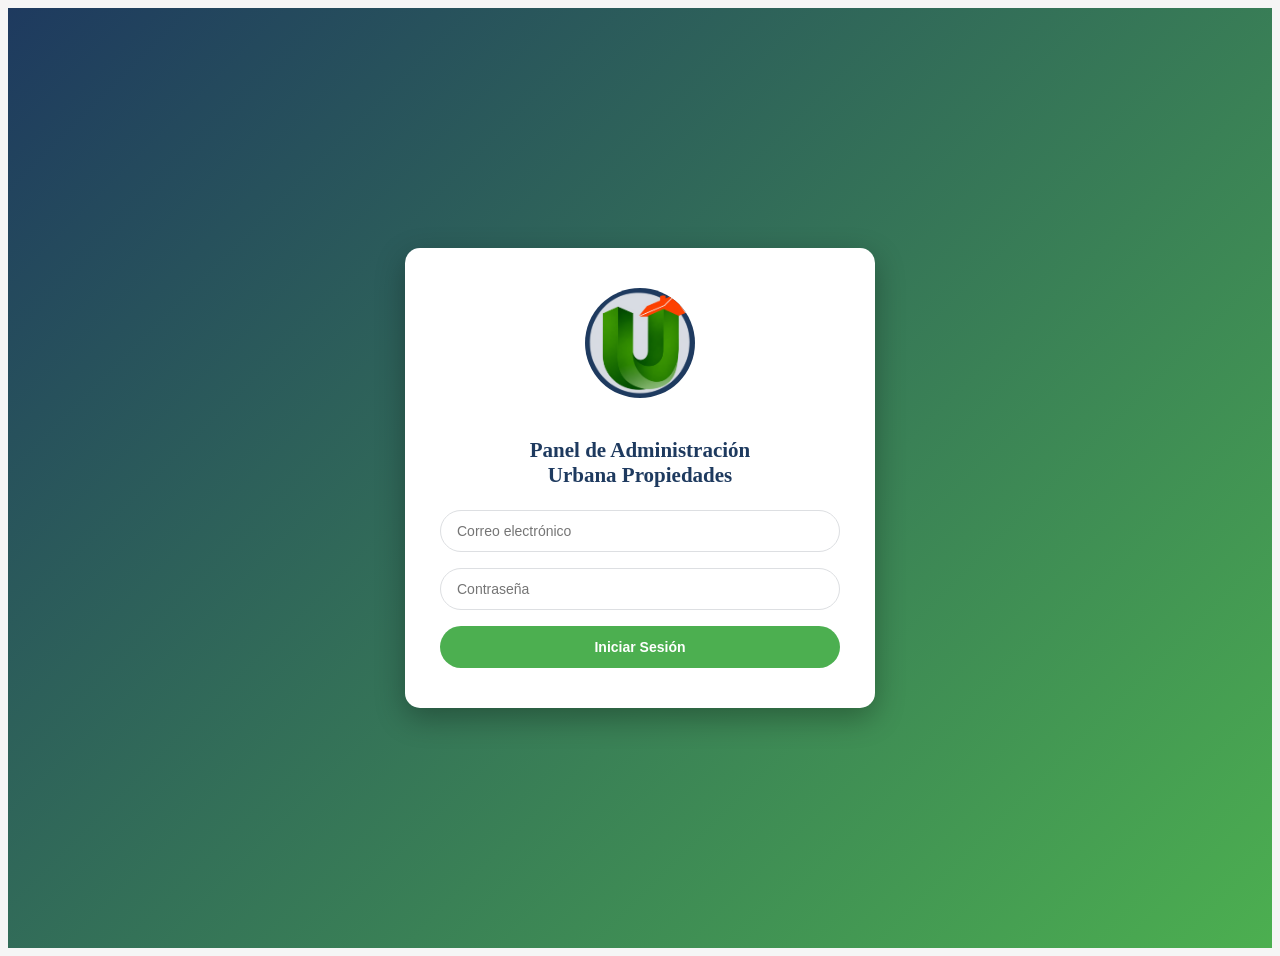
==== commit 5804e4d9: "Renombrar clases del panel de admin (sin prefijo "v2") Se renombraron todas las clases CSS del panel" ====
--- a/admin.html
+++ b/admin.html
@@ -9,73 +9,73 @@
 <link rel="stylesheet" href="https://cdnjs.cloudflare.com/ajax/libs/font-awesome/6.4.0/css/all.min.css">
 <link href="https://fonts.googleapis.com/css2?family=Cinzel:wght@400;600;700&display=swap" rel="stylesheet">
 </head>
-<body class="av2-body">
-
-<div class="av2-toast-stack" id="toastStack"></div>
+<body class="admin-body">
+
+<div class="admin-toast-stack" id="toastStack"></div>
 
 <!-- ===== LOGIN ===== -->
-<div class="av2-login" id="loginScreen">
-  <div class="av2-login-card">
+<div class="admin-login-screen" id="loginScreen">
+  <div class="admin-login-card">
     <img src="img/logo.png" alt="Urbana Propiedades">
     <h2>Panel de Administración<br>Urbana Propiedades</h2>
-    <div class="av2-field"><input type="email" id="username" placeholder="Correo electrónico"></div>
-    <div class="av2-field"><input type="password" id="password" placeholder="Contraseña"></div>
-    <button class="av2-btn av2-btn-primary av2-btn-block" onclick="login()">Iniciar Sesión</button>
+    <div class="admin-field"><input type="email" id="username" placeholder="Correo electrónico"></div>
+    <div class="admin-field"><input type="password" id="password" placeholder="Contraseña"></div>
+    <button class="admin-btn admin-btn-primary admin-btn-block" onclick="login()">Iniciar Sesión</button>
   </div>
 </div>
 
 <!-- ===== APP ===== -->
-<div class="av2-shell av2-hidden" id="adminApp">
-  <aside class="av2-sidebar" id="sidebar">
-    <div class="av2-sidebar-brand"><img src="img/logo.png" alt="Logo"><span>Urbana Propiedades</span></div>
-
-    <button class="av2-nav-item active" data-section="propiedades">
+<div class="admin-shell admin-hidden" id="adminApp">
+  <aside class="admin-sidebar" id="sidebar">
+    <div class="admin-sidebar-brand"><img src="img/logo.png" alt="Logo"><span>Urbana Propiedades</span></div>
+
+    <button class="admin-nav-item active" data-section="propiedades">
       <i class="fas fa-home"></i> Propiedades
     </button>
-    <button class="av2-nav-item" data-section="faq">
+    <button class="admin-nav-item" data-section="faq">
       <i class="fas fa-question-circle"></i> Preguntas frecuentes
     </button>
-    <button class="av2-nav-item" data-section="nosotros">
+    <button class="admin-nav-item" data-section="nosotros">
       <i class="fas fa-users"></i> Sobre nosotros
     </button>
-    <button class="av2-nav-item" data-section="contacto">
+    <button class="admin-nav-item" data-section="contacto">
       <i class="fas fa-address-book"></i> Contacto y redes
     </button>
-    <button class="av2-nav-item" data-section="portada">
+    <button class="admin-nav-item" data-section="portada">
       <i class="fas fa-image"></i> Portada
     </button>
 
-    <div class="av2-sidebar-footer">
-      <a href="index.html" target="_blank">↗ Ver sitio público</a>
+    <div class="admin-sidebar-footer">
+      <a href="/" target="_blank">↗ Ver sitio público</a>
       <button onclick="confirmLogout()">⎋ Cerrar sesión</button>
     </div>
   </aside>
 
-  <div class="av2-main">
-    <div class="av2-topbar">
+  <div class="admin-main">
+    <div class="admin-topbar">
       <div style="display:flex;align-items:center;gap:12px;">
-        <button class="av2-nav-toggle" id="navToggle"><span></span><span></span><span></span></button>
+        <button class="admin-nav-toggle" id="navToggle"><span></span><span></span><span></span></button>
         <h2 id="topbarTitle">Propiedades</h2>
       </div>
-      <span class="av2-topbar-user" id="topbarUser"></span>
-    </div>
-
-    <div class="av2-content">
+      <span class="admin-topbar-user" id="topbarUser"></span>
+    </div>
+
+    <div class="admin-page-content">
 
       <!-- ===== PROPIEDADES ===== -->
-      <section class="av2-section" id="section-propiedades">
-        <div class="av2-toolbar">
-          <div class="av2-search">
+      <section class="admin-section" id="section-propiedades">
+        <div class="admin-toolbar">
+          <div class="admin-search">
             <i class="fas fa-search"></i>
             <input type="text" id="propertySearch" placeholder="Buscar propiedad...">
           </div>
           <div style="display:flex; gap:10px;">
-            <button class="av2-btn av2-btn-outline" onclick="exportForMyMaps()"><i class="fas fa-map-marked-alt"></i> My Maps</button>
-            <button class="av2-btn av2-btn-primary" onclick="openPropertyDrawer(null)">+ Nueva propiedad</button>
-          </div>
-        </div>
-        <div class="av2-table-wrap">
-          <table class="av2-table">
+            <button class="admin-btn admin-btn-outline" onclick="exportForMyMaps()"><i class="fas fa-map-marked-alt"></i> My Maps</button>
+            <button class="admin-btn admin-btn-primary" onclick="openPropertyDrawer(null)">+ Nueva propiedad</button>
+          </div>
+        </div>
+        <div class="admin-table-wrap">
+          <table class="admin-table">
             <thead><tr><th>Propiedad</th><th>Categoría</th><th>Precio</th><th>Estado</th><th></th></tr></thead>
             <tbody id="propertiesTableBody"></tbody>
           </table>
@@ -83,69 +83,69 @@
       </section>
 
       <!-- ===== FAQ ===== -->
-      <section class="av2-section av2-hidden" id="section-faq">
-        <div class="av2-toolbar">
+      <section class="admin-section admin-hidden" id="section-faq">
+        <div class="admin-toolbar">
           <div></div>
-          <button class="av2-btn av2-btn-primary" onclick="openFaqDrawer(null)">+ Nueva pregunta</button>
+          <button class="admin-btn admin-btn-primary" onclick="openFaqDrawer(null)">+ Nueva pregunta</button>
         </div>
         <div id="faqList"></div>
       </section>
 
       <!-- ===== SOBRE NOSOTROS ===== -->
-      <section class="av2-section av2-hidden" id="section-nosotros">
-        <div class="av2-panel">
-          <div class="av2-field"><label>Subtítulo pequeño</label><input type="text" id="content-subtitle" placeholder="QUIÉNES SOMOS"></div>
-          <div class="av2-field"><label>Título grande</label><input type="text" id="content-title" placeholder="Urbana Propiedades"></div>
-          <div class="av2-field"><label>Párrafo de descripción</label><textarea id="content-text" rows="3"></textarea></div>
-          <div class="av2-field">
+      <section class="admin-section admin-hidden" id="section-nosotros">
+        <div class="admin-form-panel">
+          <div class="admin-field"><label>Subtítulo pequeño</label><input type="text" id="content-subtitle" placeholder="QUIÉNES SOMOS"></div>
+          <div class="admin-field"><label>Título grande</label><input type="text" id="content-title" placeholder="Urbana Propiedades"></div>
+          <div class="admin-field"><label>Párrafo de descripción</label><textarea id="content-text" rows="3"></textarea></div>
+          <div class="admin-field">
             <label>Imagen de la sección</label>
-            <img id="content-image-preview" class="av2-image-preview">
-            <input type="file" id="content-image-input" accept="image/*" class="av2-hidden" onchange="handleContentImageSelect(this.files,'about')">
-            <button type="button" class="av2-btn av2-btn-outline" onclick="document.getElementById('content-image-input').click()"><i class="fas fa-crop"></i> Elegir y recortar imagen</button>
-          </div>
-          <div class="av2-form-section-title">Puntos destacados</div>
-          <div class="av2-form-row">
-            <div class="av2-field"><label>Punto 1 — título</label><input type="text" id="content-feature1-title"></div>
-            <div class="av2-field"><label>Punto 1 — texto</label><input type="text" id="content-feature1-text"></div>
-          </div>
-          <div class="av2-form-row">
-            <div class="av2-field"><label>Punto 2 — título</label><input type="text" id="content-feature2-title"></div>
-            <div class="av2-field"><label>Punto 2 — texto</label><input type="text" id="content-feature2-text"></div>
-          </div>
-          <div class="av2-form-row">
-            <div class="av2-field"><label>Punto 3 — título</label><input type="text" id="content-feature3-title"></div>
-            <div class="av2-field"><label>Punto 3 — texto</label><input type="text" id="content-feature3-text"></div>
-          </div>
-          <div class="av2-field"><label>Texto del footer (columna izquierda)</label><textarea id="content-footer-text" rows="3"></textarea></div>
-          <button class="av2-btn av2-btn-primary" id="content-save-btn" onclick="saveContenido()">Guardar cambios</button>
+            <img id="content-image-preview" class="admin-image-preview">
+            <input type="file" id="content-image-input" accept="image/*" class="admin-hidden" onchange="handleContentImageSelect(this.files,'about')">
+            <button type="button" class="admin-btn admin-btn-outline" onclick="document.getElementById('content-image-input').click()"><i class="fas fa-crop"></i> Elegir y recortar imagen</button>
+          </div>
+          <div class="admin-form-section-title">Puntos destacados</div>
+          <div class="admin-form-row">
+            <div class="admin-field"><label>Punto 1 — título</label><input type="text" id="content-feature1-title"></div>
+            <div class="admin-field"><label>Punto 1 — texto</label><input type="text" id="content-feature1-text"></div>
+          </div>
+          <div class="admin-form-row">
+            <div class="admin-field"><label>Punto 2 — título</label><input type="text" id="content-feature2-title"></div>
+            <div class="admin-field"><label>Punto 2 — texto</label><input type="text" id="content-feature2-text"></div>
+          </div>
+          <div class="admin-form-row">
+            <div class="admin-field"><label>Punto 3 — título</label><input type="text" id="content-feature3-title"></div>
+            <div class="admin-field"><label>Punto 3 — texto</label><input type="text" id="content-feature3-text"></div>
+          </div>
+          <div class="admin-field"><label>Texto del footer (columna izquierda)</label><textarea id="content-footer-text" rows="3"></textarea></div>
+          <button class="admin-btn admin-btn-primary" id="content-save-btn" onclick="saveContenido()">Guardar cambios</button>
         </div>
       </section>
 
       <!-- ===== CONTACTO Y REDES ===== -->
-      <section class="av2-section av2-hidden" id="section-contacto">
-        <div class="av2-panel">
-          <div class="av2-field"><label>Teléfono 1</label><input type="text" id="footer-phone1" oninput="formatOwnerPhone(this)"></div>
-          <div class="av2-field"><label>Teléfono 2 (opcional)</label><input type="text" id="footer-phone2" oninput="formatOwnerPhone(this)"></div>
-          <div class="av2-field"><label>Email de contacto</label><input type="email" id="footer-email"></div>
-          <div class="av2-field"><label>Dirección / Ubicación</label><input type="text" id="footer-address"></div>
-          <div class="av2-form-section-title">Redes sociales</div>
+      <section class="admin-section admin-hidden" id="section-contacto">
+        <div class="admin-form-panel">
+          <div class="admin-field"><label>Teléfono 1</label><input type="text" id="footer-phone1" oninput="formatOwnerPhone(this)"></div>
+          <div class="admin-field"><label>Teléfono 2 (opcional)</label><input type="text" id="footer-phone2" oninput="formatOwnerPhone(this)"></div>
+          <div class="admin-field"><label>Email de contacto</label><input type="email" id="footer-email"></div>
+          <div class="admin-field"><label>Dirección / Ubicación</label><input type="text" id="footer-address"></div>
+          <div class="admin-form-section-title">Redes sociales</div>
           <div id="social-rows-container"></div>
-          <button type="button" class="av2-btn av2-btn-outline" onclick="addSocialRow()" style="align-self:flex-start;">+ Agregar red social</button>
-          <button class="av2-btn av2-btn-primary" id="footer-save-btn" onclick="saveFooterContacto()">Guardar cambios</button>
+          <button type="button" class="admin-btn admin-btn-outline" onclick="addSocialRow()" style="align-self:flex-start;">+ Agregar red social</button>
+          <button class="admin-btn admin-btn-primary" id="footer-save-btn" onclick="saveFooterContacto()">Guardar cambios</button>
         </div>
       </section>
 
       <!-- ===== PORTADA ===== -->
-      <section class="av2-section av2-hidden" id="section-portada">
-        <div class="av2-panel">
-          <div class="av2-field"><label>Título grande de la portada</label><input type="text" id="hero-title"></div>
-          <div class="av2-field">
+      <section class="admin-section admin-hidden" id="section-portada">
+        <div class="admin-form-panel">
+          <div class="admin-field"><label>Título grande de la portada</label><input type="text" id="hero-title"></div>
+          <div class="admin-field">
             <label>Imagen de fondo</label>
-            <img id="hero-image-preview" class="av2-image-preview">
-            <input type="file" id="hero-image-input" accept="image/*" class="av2-hidden" onchange="handleContentImageSelect(this.files,'hero')">
-            <button type="button" class="av2-btn av2-btn-outline" onclick="document.getElementById('hero-image-input').click()"><i class="fas fa-crop"></i> Elegir y recortar imagen</button>
-          </div>
-          <button class="av2-btn av2-btn-primary" id="hero-save-btn" onclick="saveHero()">Guardar cambios</button>
+            <img id="hero-image-preview" class="admin-image-preview">
+            <input type="file" id="hero-image-input" accept="image/*" class="admin-hidden" onchange="handleContentImageSelect(this.files,'hero')">
+            <button type="button" class="admin-btn admin-btn-outline" onclick="document.getElementById('hero-image-input').click()"><i class="fas fa-crop"></i> Elegir y recortar imagen</button>
+          </div>
+          <button class="admin-btn admin-btn-primary" id="hero-save-btn" onclick="saveHero()">Guardar cambios</button>
         </div>
       </section>
 
@@ -154,33 +154,33 @@
 </div>
 
 <!-- ===== DRAWER: PROPIEDAD ===== -->
-<div class="av2-drawer-overlay" id="propertyDrawerOverlay">
-  <div class="av2-drawer">
-    <div class="av2-drawer-head">
+<div class="admin-drawer-overlay" id="propertyDrawerOverlay">
+  <div class="admin-drawer">
+    <div class="admin-drawer-head">
       <h3 id="propertyDrawerTitle">Nueva propiedad</h3>
-      <button class="av2-icon-btn" onclick="closePropertyDrawer()"><i class="fas fa-times"></i></button>
-    </div>
-    <div class="av2-drawer-body">
-      <div class="av2-form-section-title">Fotos</div>
-      <div class="av2-dropzone" id="dropZone" onclick="document.getElementById('fileInput').click()">
+      <button class="admin-icon-btn" onclick="closePropertyDrawer()"><i class="fas fa-times"></i></button>
+    </div>
+    <div class="admin-drawer-body">
+      <div class="admin-form-section-title">Fotos</div>
+      <div class="admin-dropzone" id="dropZone" onclick="document.getElementById('fileInput').click()">
         <i class="fas fa-cloud-upload-alt"></i>
         <p><strong>Arrastrá las fotos</strong> acá o hacé clic para elegirlas</p>
       </div>
-      <input type="file" id="fileInput" multiple accept="image/*" class="av2-hidden" onchange="handleFiles(this.files)">
-      <div class="av2-photo-grid" id="imagePreview"></div>
-
-      <div class="av2-form-section-title">Datos generales</div>
-      <div class="av2-field"><label>Título</label><input type="text" id="prop-title" placeholder="Ej: Casa en Centro, Villa Curuguaty"></div>
-      <div class="av2-field"><label>Dirección (para My Maps)</label><input type="text" id="prop-address"></div>
-      <div class="av2-form-row">
-        <div class="av2-field"><label>Estado</label>
+      <input type="file" id="fileInput" multiple accept="image/*" class="admin-hidden" onchange="handleFiles(this.files)">
+      <div class="admin-photo-grid" id="imagePreview"></div>
+
+      <div class="admin-form-section-title">Datos generales</div>
+      <div class="admin-field"><label>Título</label><input type="text" id="prop-title" placeholder="Ej: Casa en Centro, Villa Curuguaty"></div>
+      <div class="admin-field"><label>Dirección (para My Maps)</label><input type="text" id="prop-address"></div>
+      <div class="admin-form-row">
+        <div class="admin-field"><label>Estado</label>
           <select id="prop-status">
             <option value="disponible">🟢 Disponible</option>
             <option value="reservado">🟡 Reservado</option>
             <option value="vendido">🔴 Vendido</option>
           </select>
         </div>
-        <div class="av2-field"><label>Badge (opcional)</label>
+        <div class="admin-field"><label>Badge (opcional)</label>
           <select id="prop-badge">
             <option value="">Sin badge</option>
             <option value="oferta">🔴 Oferta</option>
@@ -192,25 +192,25 @@
           </select>
         </div>
       </div>
-      <div class="av2-form-row">
-        <div class="av2-field"><label>Link de YouTube (opcional)</label><input type="url" id="prop-youtube"></div>
-        <div class="av2-field"><label>Tour 360° (opcional)</label><input type="url" id="prop-matterport"></div>
-      </div>
-
-      <div class="av2-form-section-title">Precio</div>
+      <div class="admin-form-row">
+        <div class="admin-field"><label>Link de YouTube (opcional)</label><input type="url" id="prop-youtube"></div>
+        <div class="admin-field"><label>Tour 360° (opcional)</label><input type="url" id="prop-matterport"></div>
+      </div>
+
+      <div class="admin-form-section-title">Precio</div>
       <div id="price-venta-fields">
-        <div class="av2-form-row">
-          <div class="av2-field"><label>USD (opcional)</label><input type="text" id="prop-price-usd" oninput="formatNumber(this)"></div>
-          <div class="av2-field"><label>Guaraníes (opcional)</label><input type="text" id="prop-price-gs" oninput="formatNumber(this)"></div>
-        </div>
-      </div>
-      <div id="price-alquiler-fields" class="av2-hidden">
-        <div class="av2-field"><label>Precio mensual (Gs.)</label><input type="text" id="prop-price-alquiler" oninput="formatNumber(this)"></div>
-      </div>
-      <div class="av2-price-preview" id="price-preview">Completá los campos de arriba</div>
-
-      <div class="av2-form-row">
-        <div class="av2-field"><label>Categoría</label>
+        <div class="admin-form-row">
+          <div class="admin-field"><label>USD (opcional)</label><input type="text" id="prop-price-usd" oninput="formatNumber(this)"></div>
+          <div class="admin-field"><label>Guaraníes (opcional)</label><input type="text" id="prop-price-gs" oninput="formatNumber(this)"></div>
+        </div>
+      </div>
+      <div id="price-alquiler-fields" class="admin-hidden">
+        <div class="admin-field"><label>Precio mensual (Gs.)</label><input type="text" id="prop-price-alquiler" oninput="formatNumber(this)"></div>
+      </div>
+      <div class="admin-price-preview" id="price-preview">Completá los campos de arriba</div>
+
+      <div class="admin-form-row">
+        <div class="admin-field"><label>Categoría</label>
           <select id="prop-category" onchange="togglePriceFields()">
             <option value="casas">🏠 Casas</option>
             <option value="terrenos">📐 Terrenos</option>
@@ -219,7 +219,7 @@
             <option value="alquileres">🔑 Alquileres</option>
           </select>
         </div>
-        <div class="av2-field"><label>Dormitorios</label>
+        <div class="admin-field"><label>Dormitorios</label>
           <select id="prop-dormitorios">
             <option value="">No aplica</option>
             <option value="0">0</option><option value="1">1</option><option value="2">2</option>
@@ -227,79 +227,79 @@
           </select>
         </div>
       </div>
-      <div class="av2-field"><label>Superficie (opcional)</label><input type="text" id="prop-superficie" oninput="this.value=this.value.replace(/\D/g,'')" placeholder="Solo el número, se agrega m² solo"></div>
-      <div class="av2-field"><label>Descripción</label><textarea id="prop-description" rows="4"></textarea></div>
-      <div class="av2-field"><label>Características (separadas por coma)</label><input type="text" id="prop-features" placeholder="Ej: 3 Habitaciones, 2 Baños, Cochera"></div>
-      <div class="av2-field"><label>URL de Google Maps (opcional)</label><input type="text" id="prop-map"></div>
-
-      <div class="av2-owner-box">
-        <span class="av2-owner-hint"><i class="fas fa-lock"></i> Privado — nunca se muestra en el sitio público</span>
+      <div class="admin-field"><label>Superficie (opcional)</label><input type="text" id="prop-superficie" oninput="this.value=this.value.replace(/\D/g,'')" placeholder="Solo el número, se agrega m² solo"></div>
+      <div class="admin-field"><label>Descripción</label><textarea id="prop-description" rows="4"></textarea></div>
+      <div class="admin-field"><label>Características (separadas por coma)</label><input type="text" id="prop-features" placeholder="Ej: 3 Habitaciones, 2 Baños, Cochera"></div>
+      <div class="admin-field"><label>URL de Google Maps (opcional)</label><input type="text" id="prop-map"></div>
+
+      <div class="admin-owner-box">
+        <span class="admin-owner-hint"><i class="fas fa-lock"></i> Privado — nunca se muestra en el sitio público</span>
         <input type="text" id="prop-owner-name" placeholder="Nombre y apellido del dueño">
         <input type="text" id="prop-owner-phone" placeholder="Teléfono del dueño" oninput="formatOwnerPhone(this)">
       </div>
 
       <input type="hidden" id="edit-property-id" value="">
     </div>
-    <div class="av2-drawer-foot">
-      <button class="av2-btn av2-btn-outline" onclick="saveDraftManual()"><i class="fas fa-clock"></i> Borrador</button>
-      <button class="av2-btn av2-btn-primary" id="property-save-btn" onclick="saveProperty()"><i class="fas fa-save"></i> Guardar</button>
+    <div class="admin-drawer-foot">
+      <button class="admin-btn admin-btn-outline" onclick="saveDraftManual()"><i class="fas fa-clock"></i> Borrador</button>
+      <button class="admin-btn admin-btn-primary" id="property-save-btn" onclick="saveProperty()"><i class="fas fa-save"></i> Guardar</button>
     </div>
   </div>
 </div>
 
 <!-- ===== DRAWER: PREGUNTA FRECUENTE ===== -->
-<div class="av2-drawer-overlay" id="faqDrawerOverlay">
-  <div class="av2-drawer">
-    <div class="av2-drawer-head">
+<div class="admin-drawer-overlay" id="faqDrawerOverlay">
+  <div class="admin-drawer">
+    <div class="admin-drawer-head">
       <h3 id="faqDrawerTitle">Nueva pregunta</h3>
-      <button class="av2-icon-btn" onclick="closeFaqDrawer()"><i class="fas fa-times"></i></button>
-    </div>
-    <div class="av2-drawer-body">
-      <div class="av2-field"><label>Pregunta</label><input type="text" id="faq-question-input"></div>
-      <div class="av2-field"><label>Respuesta</label><textarea id="faq-answer-input" rows="4"></textarea></div>
+      <button class="admin-icon-btn" onclick="closeFaqDrawer()"><i class="fas fa-times"></i></button>
+    </div>
+    <div class="admin-drawer-body">
+      <div class="admin-field"><label>Pregunta</label><input type="text" id="faq-question-input"></div>
+      <div class="admin-field"><label>Respuesta</label><textarea id="faq-answer-input" rows="4"></textarea></div>
       <input type="hidden" id="edit-faq-id" value="">
     </div>
-    <div class="av2-drawer-foot">
-      <button class="av2-btn av2-btn-outline" onclick="closeFaqDrawer()">Cancelar</button>
-      <button class="av2-btn av2-btn-primary" onclick="saveFaq()">Guardar</button>
+    <div class="admin-drawer-foot">
+      <button class="admin-btn admin-btn-outline" onclick="closeFaqDrawer()">Cancelar</button>
+      <button class="admin-btn admin-btn-primary" onclick="saveFaq()">Guardar</button>
     </div>
   </div>
 </div>
 
 <!-- ===== MODAL DE RECORTE ===== -->
-<div class="av2-crop-overlay" id="crop-modal">
-  <div class="av2-crop-box">
+<div class="admin-crop-overlay" id="crop-modal">
+  <div class="admin-crop-box">
     <h3>Recortá tu imagen</h3>
-    <div class="av2-crop-container" id="crop-container" style="aspect-ratio:4/3;">
+    <div class="admin-crop-container" id="crop-container" style="aspect-ratio:4/3;">
       <img id="crop-image" src="" draggable="false">
-      <div id="crop-rect" class="av2-crop-rect">
-        <div class="av2-crop-grid-line" style="left:33.333%; top:0; bottom:0; width:1px;"></div>
-        <div class="av2-crop-grid-line" style="left:66.666%; top:0; bottom:0; width:1px;"></div>
-        <div class="av2-crop-grid-line" style="top:33.333%; left:0; right:0; height:1px;"></div>
-        <div class="av2-crop-grid-line" style="top:66.666%; left:0; right:0; height:1px;"></div>
-        <div class="av2-crop-handle" data-corner="tl" style="top:-9px; left:-9px; border-top:4px solid #4CAF50; border-left:4px solid #4CAF50; cursor:nwse-resize;"></div>
-        <div class="av2-crop-handle" data-corner="tr" style="top:-9px; right:-9px; border-top:4px solid #4CAF50; border-right:4px solid #4CAF50; cursor:nesw-resize;"></div>
-        <div class="av2-crop-handle" data-corner="bl" style="bottom:-9px; left:-9px; border-bottom:4px solid #4CAF50; border-left:4px solid #4CAF50; cursor:nesw-resize;"></div>
-        <div class="av2-crop-handle" data-corner="br" style="bottom:-9px; right:-9px; border-bottom:4px solid #4CAF50; border-right:4px solid #4CAF50; cursor:nwse-resize;"></div>
-      </div>
-    </div>
-    <p class="av2-crop-hint">Arrastrá las esquinas verdes para ajustar el recorte, o el centro para moverlo</p>
-    <div class="av2-confirm-actions" style="margin-top:14px;">
-      <button class="av2-btn av2-btn-outline" onclick="cancelCrop()">Cancelar</button>
-      <button class="av2-btn av2-btn-primary" onclick="confirmCrop()">Usar esta imagen</button>
+      <div id="crop-rect" class="admin-crop-rect">
+        <div class="admin-crop-grid-line" style="left:33.333%; top:0; bottom:0; width:1px;"></div>
+        <div class="admin-crop-grid-line" style="left:66.666%; top:0; bottom:0; width:1px;"></div>
+        <div class="admin-crop-grid-line" style="top:33.333%; left:0; right:0; height:1px;"></div>
+        <div class="admin-crop-grid-line" style="top:66.666%; left:0; right:0; height:1px;"></div>
+        <div class="admin-crop-handle" data-corner="tl" style="top:-9px; left:-9px; border-top:4px solid #4CAF50; border-left:4px solid #4CAF50; cursor:nwse-resize;"></div>
+        <div class="admin-crop-handle" data-corner="tr" style="top:-9px; right:-9px; border-top:4px solid #4CAF50; border-right:4px solid #4CAF50; cursor:nesw-resize;"></div>
+        <div class="admin-crop-handle" data-corner="bl" style="bottom:-9px; left:-9px; border-bottom:4px solid #4CAF50; border-left:4px solid #4CAF50; cursor:nesw-resize;"></div>
+        <div class="admin-crop-handle" data-corner="br" style="bottom:-9px; right:-9px; border-bottom:4px solid #4CAF50; border-right:4px solid #4CAF50; cursor:nwse-resize;"></div>
+      </div>
+    </div>
+    <p class="admin-crop-hint">Arrastrá las esquinas verdes para ajustar el recorte, o el centro para moverlo</p>
+    <div class="admin-confirm-actions" style="margin-top:14px;">
+      <button class="admin-btn admin-btn-outline" onclick="cancelCrop()">Cancelar</button>
+      <button class="admin-btn admin-btn-primary" onclick="confirmCrop()">Usar esta imagen</button>
     </div>
   </div>
 </div>
 
 <!-- ===== MODAL DE CONFIRMACIÓN ===== -->
-<div class="av2-confirm-overlay" id="confirm-modal">
-  <div class="av2-confirm-box">
-    <div class="av2-confirm-icon">📝</div>
+<div class="admin-confirm-overlay" id="confirm-modal">
+  <div class="admin-confirm-box">
+    <div class="admin-confirm-icon">📝</div>
     <h3>Tenés cambios sin guardar</h3>
     <p id="confirm-modal-text">Si salís ahora, vas a perder los datos que escribiste. ¿Qué querés hacer?</p>
-    <div class="av2-confirm-actions">
-      <button class="av2-btn av2-btn-outline" onclick="closeConfirmModal()">Seguir editando</button>
-      <button class="av2-btn av2-btn-danger" id="confirm-modal-action-btn">Salir igual</button>
+    <div class="admin-confirm-actions">
+      <button class="admin-btn admin-btn-outline" onclick="closeConfirmModal()">Seguir editando</button>
+      <button class="admin-btn admin-btn-danger" id="confirm-modal-action-btn">Salir igual</button>
     </div>
   </div>
 </div>
--- a/style.css
+++ b/style.css
@@ -1,2374 +1,200 @@
-/* =========================================
-   1. RESET Y ESTILOS BASE
-   ========================================= */
-* {
-    margin: 0;
-    padding: 0;
-    box-sizing: border-box;
-    font-family: 'Segoe UI', Tahoma, Geneva, Verdana, sans-serif;
-}
-
-html, body {
-    overflow-x: hidden;
-    width: 100%;
-    max-width: 100vw;
-    scroll-behavior: smooth;
-    background-color: #1e3a5f;
-}
-
-.container {
-    max-width: 1200px;
-    margin: 0 auto;
-    padding: 0 20px;
-    width: 100%;
-}
-
-/* =========================================
-   2. BARRA DE NAVEGACIÓN Y LOGO
-   ========================================= */
-.navbar {
-    background-color: #1e3a5f;
-    padding: 10px 0;
-    position: sticky;
-    top: 0;
-    z-index: 300;
-}
-
-.navbar .container {
-    display: flex;
-    justify-content: space-between;
-    align-items: center;
-    position: relative;
-}
-
-.logo {
-    display: flex;
-    align-items: center;
-    gap: 10px;
-    flex-shrink: 0;
-}
-
-.logo-icono {
-    height: 70px;
-    width: 70px;
-    object-fit: contain;
-}
-
-.logo-texto {
-    display: flex;
-    flex-direction: column;
-    font-family: 'Cinzel', serif;
-    font-size: 20px;
-    font-weight: 600;
-    color: white;
-    letter-spacing: 1px;
-    text-transform: uppercase;
-    line-height: 1.2;
-}
-
-.logo-texto span {
-    display: block;
-}
-
-/* =========================================
-   3. SELECTOR DE IDIOMAS
-   ========================================= */
-.lang-select {
-    background-color: transparent;
-    color: white;
-    border: 1px solid rgba(255,255,255,0.3);
-    padding: 8px 12px;
-    border-radius: 5px;
-    cursor: pointer;
-    font-size: 14px;
-    font-weight: bold;
-    outline: none;
-    transition: all 0.3s;
-}
-
-.lang-select:hover {
-    border-color: #4CAF50;
-    color: #4CAF50;
-}
-
-.lang-select option {
-    background-color: #1e3a5f;
-    color: white;
-}
-
-/* =========================================
-   4. MENÚ DE NAVEGACIÓN (DESKTOP)
-   ========================================= */
-.nav-links {
-    display: flex;
-    list-style: none;
-    align-items: center;
-    gap: 30px;
-}
-
-.nav-links a {
-    color: white;
-    text-decoration: none;
-    transition: color 0.3s;
-}
-
-.nav-links a:hover {
-    color: #4CAF50;
-}
-
-.menu-toggle {
-    display: none;
-    background: none;
-    border: none;
-    color: white;
-    font-size: 24px;
-    cursor: pointer;
-    padding: 5px;
-    flex-shrink: 0;
-    position: relative;
-    z-index: 250;
-}
-
-.menu-toggle i {
-    transition: transform 0.3s ease;
-    display: inline-block;
-}
-
-.menu-toggle.active i {
-    transform: rotate(360deg);
-}
-
-/* =========================================
-   5. SECCIÓN HERO (PORTADA PRINCIPAL)
-   ========================================= */
-.hero {
-    background: linear-gradient(rgba(0,0,0,0.5), rgba(0,0,0,0.5)), 
-                url('https://images.unsplash.com/photo-1600585154340-be6161a56a0c?w=1200');
-    background-size: cover;
-    background-position: center;
-    min-height: 500px;
-    display: flex;
-    align-items: center;
-    justify-content: center;
-    text-align: center;
-    padding: 20px;
-}
-
-.hero-content {
-    color: white;
-    width: 100%;
-    max-width: 800px;
-}
-
-.hero-content h2 {
-    font-size: 36px;
-    margin-bottom: 30px;
-    text-shadow: 2px 2px 4px rgba(0,0,0,0.7);
-}
-
-/* =========================================
-   6. BUSCADOR Y BOTONES DE FILTRO
-   ========================================= */
-.search-box {
-    display: flex;
-    align-items: center;
-    background: white;
-    border-radius: 50px;
-    overflow: hidden;
-    margin-bottom: 20px;
-    width: 100%;
-    max-width: 600px;
-    height: 60px;
-    margin-left: auto;
-    margin-right: auto;
-}
-
-.search-box input {
-    flex: 1;
-    border: none;
-    padding: 15px 25px;
-    font-size: 16px;
-    outline: none;
-}
-
-.search-btn {
-    background-color: #4CAF50;
-    color: white;
-    border: none;
-    width: 52px;
-    height: 52px;
-    flex-shrink: 0;
-    border-radius: 50%;
-    margin: 4px;
-    cursor: pointer;
-    font-size: 20px;
-    display: flex;
-    align-items: center;
-    justify-content: center;
-    transition: background-color 0.3s;
-}
-
-.search-btn:hover {
-    background-color: #45a049;
-}
-
-.filter-buttons {
-    display: flex;
-    gap: 15px;
-    justify-content: center;
-    flex-wrap: wrap;
-    width: 100%;
-}
-
-.filter-btn {
-    background-color: rgba(255,255,255,0.9);
-    border: none;
-    padding: 12px 25px;
-    border-radius: 25px;
-    cursor: pointer;
-    font-weight: bold;
-    color: #1e3a5f;
-    transition: all 0.3s;
-}
-
-.filter-btn:hover {
-    background-color: #4CAF50;
-    color: white;
-    transform: translateY(-2px);
-}
-
-.filter-btn.active {
-    background-color: #4CAF50;
-    color: white;
-    transform: translateY(-2px);
-}
-
-.property-image-wrapper {
-    position: relative;
-}
-
-.share-btn {
-    position: absolute;
-    top: 12px;
-    right: 12px;
-    width: 36px;
-    height: 36px;
-    background: rgba(255, 255, 255, 0.95);
-    border: none;
-    border-radius: 50%;
-    display: flex;
-    align-items: center;
-    justify-content: center;
-    cursor: pointer;
-    box-shadow: 0 2px 8px rgba(0,0,0,0.25);
-    transition: all 0.25s ease;
-    z-index: 10;
-    color: #1e3a5f;
-}
-
-.share-btn:hover {
-    background: white;
-    transform: scale(1.08);
-}
-
-.share-btn i {
-    font-size: 14px;
-}
-
-/* =========================================
-   7. TARJETAS DE PROPIEDADES
-   ========================================= */
-.properties {
-    padding: 60px 0;
-    width: 100%;
-}
-
-.properties h2 {
-    text-align: center;
-    font-size: 32px;
-    color: #1e3a5f;
-    margin-bottom: 40px;
-}
-
-.properties-header {
-    display: flex;
-    justify-content: space-between;
-    align-items: center;
-    margin-bottom: 40px;
-}
-
-.properties-header h2 {
-    margin-bottom: 0;
-}
-
-.property-nav button {
-    background: white;
-    border: 2px solid #4CAF50;
-    color: #4CAF50;
-    width: 44px;
-    height: 44px;
-    border-radius: 50%;
-    font-size: 18px;
-    cursor: pointer;
-    margin-left: 8px;
-    transition: all 0.3s;
-}
-
-.property-nav button:hover {
-    background: #4CAF50;
-    color: white;
-}
-
-.properties-grid {
-    width: 100%;
-}
-
-.properties-grid .property-card {
-    padding: 0 15px;
-    box-sizing: border-box;
-}
-
-@media (max-width: 600px) {
-    .properties-header {
-        flex-direction: column;
-        align-items: flex-start;
-        gap: 15px;
-    }
-}
-
-.property-card {
-    background: white;
-    border-radius: 12px;
-    overflow: hidden;
-    box-shadow: 0 4px 6px rgba(0,0,0,0.1);
-    transition: transform 0.3s, box-shadow 0.3s;
-    width: 100%;
-    isolation: isolate;
-    cursor: pointer;
-}
-
-.property-card:hover {
-    transform: translateY(-5px);
-    box-shadow: 0 8px 15px rgba(0,0,0,0.2);
-}
-
-.property-card.hide {
-    display: none !important;
-}
-
-.property-price {
-    background-color: #4CAF50;
-    color: white;
-    padding: 10px;
-    text-align: center;
-    font-weight: bold;
-    border-radius: 12px 12px 0 0;
-}
-
-.property-card img {
-    width: 100%;
-    height: 200px;
-    object-fit: contain;
-    background-color: #f0f0f0;
-    display: block;
-}
-
-.property-info {
-    padding: 20px;
-}
-
-.property-info h3 {
-    color: #1e3a5f;
-    margin-bottom: 10px;
-}
-
-.property-info p {
-    color: #666;
-    margin-bottom: 15px;
-}
-
-.btn-whatsapp {
-    background-color: #25D366;
-    color: white;
-    border: none;
-    padding: 10px 20px;
-    border-radius: 5px;
-    cursor: pointer;
-    width: 100%;
-    font-weight: bold;
-    display: flex;
-    align-items: center;
-    justify-content: center;
-    gap: 8px;
-    transition: background-color 0.3s;
-}
-
-.btn-whatsapp:hover {
-    background-color: #128C7E;
-}
-
-/* =========================================
-   8. BOTÓN FLOTANTE DE WHATSAPP
-   ========================================= */
-.whatsapp-float {
-    position: fixed;
-    bottom: 30px;
-    right: 30px;
-    background-color: #25D366;
-    color: white;
-    width: 60px;
-    height: 60px;
-    border-radius: 50%;
-    display: flex;
-    align-items: center;
-    justify-content: center;
-    font-size: 30px;
-    box-shadow: 0 4px 10px rgba(0,0,0,0.3);
-    cursor: pointer;
-    transition: transform 0.3s;
-    text-decoration: none;
-    z-index: 90;
-}
-
-.whatsapp-float:hover {
-    transform: scale(1.1);
-}
-
-/* BURBUJA DE CHAT DE WHATSAPP */
-.whatsapp-chat-bubble {
-    position: fixed;
-    bottom: 105px;
-    right: 30px;
-    width: 290px;
-    background: white;
-    border-radius: 16px;
-    box-shadow: 0 8px 30px rgba(0,0,0,0.25);
-    z-index: 89;
-    overflow: hidden;
-    opacity: 0;
-    transform: translateY(20px) scale(0.9);
-    transition: opacity 0.4s ease, transform 0.4s ease;
-    pointer-events: none;
-}
-
-.whatsapp-chat-bubble.show {
-    opacity: 1;
-    transform: translateY(0) scale(1);
-    pointer-events: auto;
-}
-
-.whatsapp-bubble-close {
-    position: absolute;
-    top: 8px;
-    right: 10px;
-    background: none;
-    border: none;
-    font-size: 20px;
-    color: rgba(255,255,255,0.85);
-    cursor: pointer;
-    z-index: 2;
-    line-height: 1;
-}
-
-.whatsapp-bubble-header {
-    background: #075E54;
-    color: white;
-    padding: 14px 16px;
-    display: flex;
-    align-items: center;
-    gap: 10px;
-}
-
-.whatsapp-bubble-avatar {
-    width: 38px;
-    height: 38px;
-    border-radius: 50%;
-    object-fit: cover;
-    background: white;
-    flex-shrink: 0;
-}
-
-.whatsapp-bubble-header strong {
-    display: block;
-    font-size: 14px;
-}
-
-.whatsapp-bubble-status {
-    font-size: 11px;
-    opacity: 0.85;
-}
-
-/* Fondo característico de WhatsApp (patrón de puntitos) */
-.whatsapp-bubble-chat-area {
-    background-color: #ECE5DD;
-    background-image: radial-gradient(circle, rgba(0,0,0,0.05) 1px, transparent 1px);
-    background-size: 16px 16px;
-    padding: 14px 16px;
-    min-height: 66px;
-    display: flex;
-    align-items: flex-end;
-}
-
-/* Indicador de "escribiendo..." (3 puntitos rebotando) */
-.whatsapp-typing-indicator {
-    background: white;
-    border-radius: 12px;
-    padding: 12px 16px;
-    display: inline-flex;
-    gap: 4px;
-    box-shadow: 0 1px 2px rgba(0,0,0,0.15);
-}
-
-.whatsapp-typing-indicator.hide {
-    display: none;
-}
-
-.whatsapp-typing-indicator span {
-    width: 7px;
-    height: 7px;
-    border-radius: 50%;
-    background: #999;
-    animation: whatsappTypingBounce 1.2s infinite ease-in-out;
-}
-
-.whatsapp-typing-indicator span:nth-child(2) { animation-delay: 0.2s; }
-.whatsapp-typing-indicator span:nth-child(3) { animation-delay: 0.4s; }
-
-@keyframes whatsappTypingBounce {
-    0%, 60%, 100% { transform: translateY(0); opacity: 0.5; }
-    30% { transform: translateY(-4px); opacity: 1; }
-}
-
-/* Mensaje real, estilo burbuja de chat entrante */
-.whatsapp-bubble-message {
-    display: none;
-    background: white;
-    border-radius: 12px;
-    padding: 10px 12px;
-    font-size: 13.5px;
-    color: #333;
-    line-height: 1.4;
-    box-shadow: 0 1px 2px rgba(0,0,0,0.15);
-    opacity: 0;
-    transform: translateY(6px);
-    transition: opacity 0.3s ease, transform 0.3s ease;
-    width: 100%;
-}
-
-.whatsapp-bubble-message.show {
-    display: block;
-    opacity: 1;
-    transform: translateY(0);
-}
-
-.whatsapp-bubble-time {
-    display: block;
-    text-align: right;
-    font-size: 10px;
-    color: #999;
-    margin-top: 4px;
-}
-
-.whatsapp-bubble-btn {
-    display: flex;
-    align-items: center;
-    justify-content: center;
-    gap: 8px;
-    background: #25D366;
-    color: white;
-    padding: 12px;
-    font-weight: bold;
-    text-decoration: none;
-    font-size: 14px;
-    transition: background 0.3s;
-}
-
-.whatsapp-bubble-btn:hover {
-    background: #1ebe57;
-}
-
-@media (max-width: 480px) {
-    .whatsapp-chat-bubble {
-        width: calc(100% - 30px);
-        right: 15px;
-        bottom: 95px;
-    }
-}
-
-/* =========================================
-   9. DISEÑO RESPONSIVE (CELULARES Y TABLETS)
-   ========================================= */
-@media (max-width: 768px) {
-    .lang-mobile-only {
-        display: block;
-        font-size: 12px;
-        padding: 5px 8px;
-        margin-right: 10px;
-    }
-    
-    .lang-desktop-only {
-        display: none;
-    }
-
-    .navbar {
-        padding: 8px 0;
-    }
-    
-    .navbar .container {
-        flex-wrap: nowrap;
-    }
-
-    .logo-icono {
-        height: 45px;
-        width: 45px;
-    }
-    
-    .logo-texto {
-        font-size: 12px;
-    }
-
-    .menu-toggle {
-        display: block;
-    }
-
-    .nav-links {
-        position: fixed;
-        top: 0;
-        right: -100%;
-        width: 75%;
-        height: 100vh;
-        background-color: #1e3a5f;
-        flex-direction: column;
-        justify-content: flex-start;
-        padding: 80px 20px 20px;
-        gap: 25px;
-        transition: right 0.3s ease;
-        z-index: 200;
-        box-shadow: -5px 0 15px rgba(0,0,0,0.3);
-        overflow-y: auto;
-    }
-
-    .nav-links.active {
-        right: 0;
-    }
-
-    .nav-links a {
-        font-size: 18px;
-        padding: 15px 0;
-        border-bottom: 1px solid rgba(255,255,255,0.1);
-        width: 100%;
-        text-align: center;
-        color: white;
-    }
-
-    .nav-links .feedback-link {
-        margin-top: 30px;
-        padding-top: 20px;
-        border-top: 2px solid #4CAF50;
-        font-size: 15px !important;
-        color: #4CAF50 !important;
-        font-style: italic;
-    }
-
-    .overlay {
-        position: fixed;
-        top: 0;
-        left: 0;
-        width: 100%;
-        height: 100vh;
-        background-color: rgba(0,0,0,0.5);
-        z-index: 150;
-        display: none;
-    }
-
-    .overlay.active {
-        display: block;
-    }
-
-    .hero {
-        min-height: auto;
-        padding: 40px 15px 40px;
-    }
-
-    .hero-content h2 {
-        font-size: 22px;
-        margin-bottom: 20px;
-    }
-
-    .search-box {
-        max-width: 100%;
-        margin-bottom: 15px;
-    }
-
-    .search-btn {
-        margin-right: 4px;
-    }
-
-    .filter-buttons {
-        flex-direction: column;
-        align-items: center;
-        gap: 8px;
-    }
-    
-    .filter-btn {
-        width: 100%;
-        max-width: 300px;
-    }
-
-.properties {
-        padding: 40px 15px;
-    }
-}
-
-@media (max-width: 375px) {
-    .logo-texto {
-        font-size: 10px;
-    }
-    
-    .lang-mobile-only {
-        font-size: 11px;
-        padding: 4px 6px;
-    }
-    
-    .hero-content h2 {
-        font-size: 20px;
-    }
-}
-
-@media (min-width: 769px) {
-    .lang-mobile-only {
-        display: none !important;
-    }
-    
-    .lang-desktop-only {
-        display: list-item !important;
-    }
-}
-
-@media (max-width: 768px) {
-    .lang-mobile-only {
-        display: block !important;
-        margin-right: 10px;
-    }
-    
-    .lang-desktop-only {
-        display: none !important;
-    }
-}
-
-/* =========================================
-   10. PIE DE PÁGINA (FOOTER)
-   ========================================= */
-.footer {
-    background-color: #1e3a5f;
-    color: white;
-    padding: 60px 0 20px;
-    margin-top: 60px;
-}
-
-.footer-grid {
-    display: grid;
-    grid-template-columns: repeat(auto-fit, minmax(250px, 1fr));
-    gap: 40px;
-}
-
-.footer-col h3 {
-    font-family: 'Cinzel', serif;
-    font-size: 20px;
-    margin-bottom: 20px;
-    color: #ffffff;
-}
-
-.footer-col p, .footer-col ul {
-    font-size: 14px;
-    line-height: 1.6;
-    color: #d1d5db;
-}
-
-.footer-col ul {
-    list-style: none;
-}
-
-.footer-col ul li {
-    margin-bottom: 10px;
-    display: flex;
-    align-items: center;
-    gap: 10px;
-}
-
-.footer-col ul li i {
-    color: #4CAF50;
-    width: 20px;
-}
-
-.footer-col a {
-    color: #d1d5db;
-    text-decoration: none;
-    transition: color 0.3s;
-}
-
-.footer-col a:hover {
-    color: #4CAF50;
-}
-
-.social-links {
-    display: flex;
-    gap: 15px;
-}
-
-.social-links a {
-    background-color: rgba(255,255,255,0.1);
-    width: 40px;
-    height: 40px;
-    border-radius: 50%;
-    display: flex;
-    align-items: center;
-    justify-content: center;
-    transition: all 0.3s;
-}
-
-.social-links a:hover {
-    background-color: #4CAF50;
-    color: white;
-    transform: translateY(-3px);
-}
-
-.footer-bottom {
-    text-align: center;
-    padding-top: 30px;
-    margin-top: 40px;
-    border-top: 1px solid rgba(255,255,255,0.1);
-    font-size: 13px;
-    color: #9ca3af;
-}
-
-@media (max-width: 768px) {
-    .footer {
-        padding: 40px 0 20px;
-        margin-top: 40px;
-    }
-    .footer-grid {
-        gap: 30px;
-    }
-}
-
-/* =========================================
-   11. SECCIÓN SOBRE NOSOTROS
-   ========================================= */
-.about-us {
-    background-color: #f9f9f9;
-    padding: 80px 0;
-}
-
-.about-grid {
-    display: grid;
-    grid-template-columns: 1fr 1fr;
-    gap: 60px;
-    align-items: center;
-}
-
-.about-subtitle {
-    color: #4CAF50;
-    font-size: 14px;
-    font-weight: bold;
-    letter-spacing: 2px;
-    text-transform: uppercase;
-    margin-bottom: 10px;
-}
-
-.about-title {
-    font-family: 'Cinzel', serif;
-    font-size: 32px;
-    color: #1e3a5f;
-    margin-bottom: 20px;
-    line-height: 1.2;
-}
-
-.about-text {
-    color: #000;
-    font-size: 18px;
-    line-height: 1.6;
-    margin-bottom: 30px;
-}
-
-.about-features {
-    list-style: none;
-    padding: 0;
-}
-
-.about-features li {
-    display: flex;
-    align-items: flex-start;
-    gap: 15px;
-    margin-bottom: 20px;
-}
-
-.about-features li i {
-    background-color: rgba(76, 175, 80, 0.1);
-    color: #4CAF50;
-    width: 40px;
-    height: 40px;
-    border-radius: 50%;
-    display: flex;
-    align-items: center;
-    justify-content: center;
-    font-size: 18px;
-    flex-shrink: 0;
-}
-
-.about-features li span {
-    color: #444;
-    font-size: 15px;
-    line-height: 1.5;
-    padding-top: 8px;
-}
-
-.about-image img {
-    width: 100%;
-    border-radius: 15px;
-    box-shadow: 0 15px 30px rgba(0,0,0,0.15);
-    object-fit: cover;
-}
-
-@media (max-width: 768px) {
-    .about-us {
-        padding: 50px 0;
-    }
-    
-    .about-grid {
-        grid-template-columns: 1fr;
-        gap: 40px;
-    }
-    
-    .about-image {
-        order: -1; 
-    }
-    
-    .about-title {
-        font-size: 26px;
-    }
-}
-
-/* =========================================
-   12. MODAL DE PROPIEDAD
-   ========================================= */
-.property-modal {
-    position: fixed;
-    top: 0;
-    left: 0;
-    width: 100%;
-    height: 100vh;
-    background-color: rgba(0, 0, 0, 0.8);
-    z-index: 1000;
-    display: none;
-    align-items: center;
-    justify-content: center;
-    padding: 20px;
-    overflow-y: auto;
-}
-
-.property-modal.active {
-    display: flex;
-}
-
-.modal-content {
-    background: white;
-    border-radius: 15px;
-    max-width: 1000px;
-    width: 100%;
-    max-height: 90vh;
-    overflow-y: auto;
-    position: relative;
-    animation: modalSlideIn 0.3s ease;
-}
-
-@keyframes modalSlideIn {
-    from {
-        opacity: 0;
-        transform: translateY(-50px);
-    }
-    to {
-        opacity: 1;
-        transform: translateY(0);
-    }
-}
-
-.modal-close {
-    position: absolute;
-    top: 15px;
-    right: 15px;
-    background: white;
-    border: none;
-    width: 40px;
-    height: 40px;
-    border-radius: 50%;
-    cursor: pointer;
-    font-size: 18px;
-    color: #1e3a5f;
-    z-index: 10;
-    box-shadow: 0 2px 10px rgba(0,0,0,0.2);
-    transition: all 0.3s;
-}
-
-.modal-close:hover {
-    background: #4CAF50;
-    color: white;
-    transform: rotate(90deg);
-}
-
-.modal-grid {
-    display: grid;
-    grid-template-columns: 1.2fr 1fr;
-    gap: 0;
-}
-
-.modal-info {
-    padding: 30px;
-}
-
-.modal-info img {
-    width: 100%;
-    height: 300px;
-    object-fit: cover;
-    border-radius: 10px;
-    margin-bottom: 20px;
-}
-
-.modal-price {
-    background-color: #4CAF50;
-    color: white;
-    padding: 12px;
-    text-align: center;
-    font-size: 20px;
-    font-weight: bold;
-    border-radius: 8px;
-    margin-bottom: 20px;
-}
-
-.modal-info h2 {
-    font-family: 'Cinzel', serif;
-    color: #1e3a5f;
-    font-size: 26px;
-    margin-bottom: 15px;
-}
-
-.modal-description {
-    color: #000;
-    font-size: 17px;
-    line-height: 1.6;
-    margin-bottom: 25px;
-}
-
-.modal-features {
-    display: grid;
-    grid-template-columns: repeat(2, 1fr);
-    gap: 15px;
-    margin-bottom: 25px;
-}
-
-.modal-features .feature {
-    display: flex;
-    align-items: center;
-    gap: 10px;
-    padding: 10px;
-    background: #f5f5f5;
-    border-radius: 8px;
-}
-
-.modal-features .feature i {
-    color: #4CAF50;
-    font-size: 18px;
-}
-
-.modal-whatsapp {
-    display: flex;
-    align-items: center;
-    justify-content: center;
-    gap: 10px;
-    background-color: #25D366;
-    color: white;
-    padding: 15px;
-    border-radius: 8px;
-    text-decoration: none;
-    font-weight: bold;
-    font-size: 16px;
-    transition: background-color 0.3s;
-}
-
-.modal-whatsapp:hover {
-    background-color: #128C7E;
-}
-
-.modal-map {
-    background: #f5f5f5;
-    padding: 30px;
-    border-left: 1px solid #e0e0e0;
-}
-
-.modal-map h3 {
-    font-family: 'Cinzel', serif;
-    color: #1e3a5f;
-    margin-bottom: 15px;
-    font-size: 20px;
-}
-
-.modal-map iframe {
-    border-radius: 10px;
-    height: 400px;
-}
-
-/* =========================================
-   BOTÓN DE INICIAR OFERTA
-   ========================================= */
-.modal-offer-btn {
-    display: flex;
-    align-items: center;
-    justify-content: center;
-    gap: 10px;
-    background-color: #1e3a5f;
-    color: white;
-    padding: 15px;
-    border-radius: 8px;
-    border: none;
-    font-weight: bold;
-    font-size: 16px;
-    cursor: pointer;
-    margin-bottom: 15px;
-    transition: background-color 0.3s, transform 0.2s;
-    width: 100%;
-}
-
-.modal-offer-btn:hover {
-    background-color: #162d4a;
-    transform: translateY(-2px);
-}
-
-/* CARRUSEL DE IMÁGENES DEL MODAL */
-.modal-image-slider {
-    position: relative;
-    width: 100%;
-    height: 300px;
-    border-radius: 12px;
-    overflow: hidden;
-    background: #f0f0f0;
-    margin-bottom: 10px;
-}
-
-.slider-image {
-    width: 100%;
-    height: 100%;
-    object-fit: contain;
-    object-position: center;
-    background-color: #f0f0f0;
-    display: block;
-}
-
-.slider-btn {
-    position: absolute;
-    top: 50%;
-    transform: translateY(-50%);
-    background: rgba(0, 0, 0, 0.6);
-    color: white;
-    border: none;
-    width: 45px;
-    height: 45px;
-    border-radius: 50%;
-    font-size: 24px;
-    cursor: pointer;
-    transition: all 0.3s;
-    display: flex;
-    align-items: center;
-    justify-content: center;
-    z-index: 10;
-    padding: 0;
-}
-
-.slider-btn:hover {
-    background: rgba(0, 0, 0, 0.9);
-    transform: translateY(-50%) scale(1.1);
-}
-
-.slider-btn.prev { left: 15px; }
-.slider-btn.next { right: 15px; }
-
-.slider-dots {
-    display: flex;
-    justify-content: center;
-    gap: 8px;
-    margin-top: 10px;
-    margin-bottom: 15px;
-}
-
-.slider-dot {
-    width: 12px;
-    height: 12px;
-    border-radius: 50%;
-    background: #ccc;
-    cursor: pointer;
-    transition: all 0.3s;
-}
-
-.slider-dot.active {
-    background: #4CAF50;
-    transform: scale(1.3);
-}
-
-/* =========================================
-   BADGES TIPO REDFIN
-   ========================================= */
-.property-badge {
-    position: absolute;
-    top: 10px;
-    left: 15px;
-    padding: 6px 14px;
-    border-radius: 20px;
-    font-size: 11px;
-    font-weight: 700;
-    text-transform: uppercase;
-    letter-spacing: 0.5px;
-    z-index: 10;
-    box-shadow: 0 2px 8px rgba(0,0,0,0.2);
-    border: none;
-}
-
-.badge-oferta { background: #e53935; color: white; }
-.badge-nuevo { background: #43a047; color: white; }
-.badge-exclusivo { background: #1e88e5; color: white; }
-.badge-urgente { background: #fb8c00; color: white; }
-.badge-acceso { background: #212121; color: white; }
-.badge-popular { background: #8e24aa; color: white; }
-.badge-reservado { background: #f9a825; color: white; }
-
-.property-card {
-    position: relative;
-    overflow: visible;
-}
-
-.modal-badge {
-    position: absolute;
-    top: 20px;
-    left: 20px;
-    padding: 8px 18px;
-    font-size: 12px;
-    border-radius: 25px;
-    z-index: 100;
-}
-
-/* =========================================
-   BOTONES DE ACCIÓN (VIDEO, TOUR, ETC)
-   ========================================= */
-.action-buttons {
-    display: flex;
-    gap: 12px;
-    margin: 20px 0;
-    flex-wrap: wrap;
-}
-
-.action-btn {
-    flex: 1;
-    min-width: 120px;
-    padding: 14px 20px;
-    border: 2px solid #e0e0e0;
-    background: white;
-    border-radius: 12px;
-    cursor: pointer;
-    transition: all 0.3s;
-    display: flex;
-    flex-direction: column;
-    align-items: center;
-    gap: 6px;
-    font-size: 13px;
-    font-weight: 600;
-    color: #333;
-}
-
-.action-btn:hover {
-    border-color: #4CAF50;
-    transform: translateY(-2px);
-    box-shadow: 0 4px 12px rgba(76, 175, 80, 0.2);
-}
-
-.action-btn i {
-    font-size: 24px;
-    color: #4CAF50;
-}
-
-.action-btn.youtube:hover i {
-    color: #ff0000;
-}
-
-.action-btn.matterport:hover i {
-    color: #1e88e5;
-}
-
-.action-btn.whatsapp:hover i {
-    color: #25d366;
-}
-
-.property-icons {
-    display: flex;
-    gap: 10px;
-    margin-top: 10px;
-    font-size: 12px;
-    color: #666;
-}
-
-.property-icons i {
-    margin-right: 4px;
-}
-
-/* =========================================
-   MODALES DE VIDEO Y TOUR
-   ========================================= */
-.media-modal {
-    display: none;
-    position: fixed;
-    top: 0;
-    left: 0;
-    width: 100%;
-    height: 100%;
-    background: rgba(0,0,0,0.95);
-    z-index: 10000;
-    justify-content: center;
-    align-items: center;
-}
-
-.media-modal.active {
-    display: flex;
-}
-
-.media-modal-content {
-    position: relative;
-    width: 90%;
-    max-width: 1000px;
-    background: #000;
-    border-radius: 12px;
-    overflow: hidden;
-}
-
-.media-modal-close {
-    position: absolute;
-    top: 15px;
-    right: 15px;
-    width: 40px;
-    height: 40px;
-    background: rgba(255,255,255,0.9);
-    border: none;
-    border-radius: 50%;
-    font-size: 24px;
-    cursor: pointer;
-    z-index: 10;
-    transition: background 0.3s;
-}
-
-.media-modal-close:hover {
-    background: white;
-}
-
-.media-iframe {
-    width: 100%;
-    height: 600px;
-    border: none;
-}
-
-/* =========================================
-   RESPONSIVE - MODAL EN MÓVIL
-   ========================================= */
-@media (max-width: 768px) {
-    .modal-grid {
-        grid-template-columns: 1fr;
-    }
-    
-    .modal-map {
-        border-left: none;
-        border-top: 1px solid #e0e0e0;
-    }
-    
-    .modal-info {
-        padding: 20px;
-    }
-    
-    .modal-info img {
-        height: auto;
-        max-height: 200px;
-    }
-    
-    .modal-info h2 {
-        font-size: 22px;
-    }
-    
-    .modal-features {
-        grid-template-columns: 1fr;
-    }
-    
-    /* Carrusel en móvil - CORREGIDO */
-    .modal-image-slider {
-        width: 100%;
-        height: 200px;
-        margin: 0;
-        border-radius: 0;
-    }
-    
-    .slider-image {
-        object-position: center top;
-    }
-    
-    .media-iframe {
-        height: 400px;
-    }
-    
-    .action-buttons {
-        flex-direction: row;
-    }
-    
-    .action-btn {
-        flex: 1 1 45%;
-    }
-}
-
-/* BOTONES FLOTANTES SOBRE LA IMAGEN (Estilo Redfin) */
-.property-media-buttons {
-    position: absolute;
-    bottom: 16px;
-    left: 16px;
-    transform: none;
-    display: flex;
-    gap: 8px;
-    z-index: 20;
-    flex-wrap: wrap;
-    justify-content: flex-start;
-    padding: 0;
-}
-
-.media-button {
-    background: rgba(20, 20, 20, 0.55);
-    backdrop-filter: blur(6px);
-    -webkit-backdrop-filter: blur(6px);
-    border: 1px solid rgba(255, 255, 255, 0.25);
-    padding: 8px 14px;
-    border-radius: 20px;
-    cursor: pointer;
-    font-weight: 600;
-    font-size: 12.5px;
-    display: flex;
-    align-items: center;
-    gap: 6px;
-    box-shadow: 0 2px 8px rgba(0,0,0,0.25);
-    transition: all 0.25s ease;
-    color: #ffffff;
-}
-
-.media-button:hover {
-    background: rgba(0, 0, 0, 0.75);
-    transform: translateY(-1px);
-    box-shadow: 0 4px 12px rgba(0,0,0,0.35);
-}
-
-.media-button i {
-    font-size: 13px;
-}
-
-.media-button.youtube:hover i {
-    color: #ff4444;
-}
-
-.media-button.matterport:hover i {
-    color: #4fa8ff;
-}
-
-
-/* Modal de video integrado (estilo Redfin) */
-.integrated-media-modal {
-    position: fixed;
-    top: 0;
-    left: 0;
-    width: 100%;
-    height: 100%;
-    background: rgba(0, 0, 0, 0.95);
-    z-index: 2000;
-    display: none;
-    align-items: center;
-    justify-content: center;
-}
-
-.integrated-media-modal.active {
-    display: flex;
-}
-
-.integrated-media-content {
-    position: relative;
-    width: 95%;
-    max-width: 1200px;
-    aspect-ratio: 16/9;
-    background: #000;
-    border-radius: 12px;
-    overflow: hidden;
-}
-
-.integrated-media-close {
-    position: absolute;
-    top: 20px;
-    right: 20px;
-    width: 50px;
-    height: 50px;
-    background: rgba(255, 255, 255, 0.9);
-    border: none;
-    border-radius: 50%;
-    font-size: 28px;
-    cursor: pointer;
-    z-index: 10;
-    display: flex;
-    align-items: center;
-    justify-content: center;
-    transition: all 0.3s;
-}
-
-.integrated-media-close:hover {
-    background: white;
-    transform: rotate(90deg);
-}
-
-.integrated-media-iframe {
-    width: 100%;
-    height: 100%;
-    border: none;
-}
-
-@media (max-width: 768px) {
-    .property-media-buttons {
-        bottom: 12px;
-        left: 12px;
-        gap: 6px;
-    }
-    
-    .media-button {
-        padding: 7px 12px;
-        font-size: 11.5px;
-        border-radius: 18px;
-    }
-    
-    .integrated-media-content {
-        width: 100%;
-        height: 60vh;
-        aspect-ratio: auto;
-    }
-}
-
-/* =========================================
-   ANIMACIONES DE APARICIÓN AL CARGAR/SCROLL
-   ========================================= */
-.fade-in-element {
-    opacity: 0;
-    transform: translateY(30px);
-    transition: opacity 0.7s ease, transform 0.7s ease;
-}
-
-.fade-in-element.visible {
-    opacity: 1;
-    transform: translateY(0);
-}
-
-.hero-content > * {
-    opacity: 0;
-    transform: translateY(20px);
-    animation: heroFadeIn 0.8s ease forwards;
-}
-
-.hero-content h2 { animation-delay: 0.1s; }
-.hero-content .search-box { animation-delay: 0.3s; }
-.hero-content .filter-buttons { animation-delay: 0.5s; }
-
-@keyframes heroFadeIn {
-    to {
-        opacity: 1;
-        transform: translateY(0);
-    }
-}
-
-/* =========================================
-   PANEL DE FILTROS NUEVO
-   ========================================= */
-.filter-panel {
-    background: rgba(30, 58, 95, 0.55);
-    backdrop-filter: blur(6px);
-    border-radius: 20px;
-    padding: 20px;
-    max-width: 600px;
-    margin: 0 auto;
-}
-
-.filter-toggle {
-    display: flex;
-    gap: 8px;
-    margin-bottom: 14px;
-}
-
-.toggle-btn {
-    flex: 1;
-    background: rgba(255,255,255,0.15);
-    color: white;
-    border: none;
-    border-radius: 10px;
-    padding: 10px;
-    font-weight: bold;
-    font-size: 14px;
-    cursor: pointer;
-    transition: background 0.3s;
-}
-
-.toggle-btn.active {
-    background: #4CAF50;
-}
-
-.filter-panel .search-box {
-    margin-bottom: 12px;
-}
-
-.filter-selects {
-    display: grid;
-    grid-template-columns: repeat(3, 1fr);
-    gap: 8px;
-    position: relative;
-}
-
-.filter-selects select {
-    border-radius: 10px;
-    border: none;
-    padding: 10px;
-    font-size: 13px;
-    background: white;
-    color: #1e3a5f;
-    cursor: pointer;
-}
-
-.filter-selects {
-    position: relative;
-}
-
-.filter-price-btn {
-    width: 100%;
-    border-radius: 10px;
-    border: none;
-    padding: 10px;
-    font-size: 13px;
-    background: white;
-    color: #1e3a5f;
-    font-weight: bold;
-    cursor: pointer;
-    display: flex;
-    align-items: center;
-    justify-content: center;
-    gap: 6px;
-}
-
-.filter-price-dropdown {
-    display: none;
-    position: absolute;
-    top: calc(100% + 8px);
-    left: 0;
-    right: 0;
-    background: white;
-    border-radius: 12px;
-    padding: 15px;
-    box-shadow: 0 8px 25px rgba(0,0,0,0.25);
-    border: 2px solid #4CAF50;
-    z-index: 50;
-}
-
-.filter-price-dropdown.active {
-    display: block;
-}
-
-.price-currency-toggle {
-    display: flex;
-    gap: 6px;
-    margin-bottom: 10px;
-}
-
-.currency-btn {
-    flex: 1;
-    background: #f0f0f0;
-    border: none;
-    border-radius: 8px;
-    padding: 8px;
-    font-size: 12px;
-    font-weight: bold;
-    color: #1e3a5f;
-    cursor: pointer;
-}
-
-.currency-btn.active {
-    background: #1e3a5f;
-    color: white;
-}
-
-.price-slider-group {
-    margin-bottom: 10px;
-}
-
-.price-slider-row {
-    display: flex;
-    align-items: center;
-    gap: 12px;
-    margin-bottom: 24px;
-}
-
-.price-slider-side-label {
-    font-size: 11px;
-    color: #1e3a5f;
-    font-weight: bold;
-    text-transform: uppercase;
-    width: 48px;
-    flex-shrink: 0;
-}
-
-.price-slider-value {
-    font-size: 12px;
-    color: #4CAF50;
-    font-weight: bold;
-    width: 70px;
-    flex-shrink: 0;
-    text-align: right;
-}
-
-.price-slider-row input[type="range"] {
-    flex: 1;
-    -webkit-appearance: none;
-    appearance: none;
-    height: 6px;
-    border-radius: 10px;
-    background: #e0e0e0;
-    outline: none;
-    cursor: pointer;
-}
-
-.price-slider-row input[type="range"]::-webkit-slider-thumb {
-    -webkit-appearance: none;
-    appearance: none;
-    width: 22px;
-    height: 22px;
-    border-radius: 50%;
-    background: #4CAF50;
-    border: none;
-    box-shadow: 0 2px 6px rgba(0,0,0,0.3);
-    cursor: pointer;
-    margin-top: -8px;
-}
-
-.price-slider-row input[type="range"]::-moz-range-thumb {
-    width: 22px;
-    height: 22px;
-    border-radius: 50%;
-    background: #4CAF50;
-    border: none;
-    box-shadow: 0 2px 6px rgba(0,0,0,0.3);
-    cursor: pointer;
-}
-
-.price-slider-row input[type="range"]::-webkit-slider-runnable-track {
-    height: 6px;
-    border-radius: 10px;
-    background: linear-gradient(to right, #4CAF50 var(--fill, 0%), #e0e0e0 var(--fill, 0%));
-}
-
-.price-slider-row input[type="range"]::-moz-range-track {
-    height: 6px;
-    border-radius: 10px;
-    background: #e0e0e0;
-}
-
-.price-slider-row input[type="range"]::-moz-range-progress {
-    height: 6px;
-    border-radius: 10px;
-    background: #4CAF50;
-}
-
-.filter-price-apply {
-    width: 100%;
-    background: #4CAF50;
-    color: white;
-    border: none;
-    border-radius: 8px;
-    padding: 10px;
-    font-weight: bold;
-    cursor: pointer;
-}
-
-@media (max-width: 600px) {
-    .filter-selects {
-        grid-template-columns: 1fr;
-    }
-}
-
-/* =========================================
-   SECCIÓN DE CONTACTO
-   ========================================= */
-.contact-section {
-    background: #f9f9f9;
-    padding: 80px 0;
-}
-
-.contact-subtitle {
-    color: #4CAF50;
-    font-size: 14px;
-    font-weight: bold;
-    letter-spacing: 2px;
-    text-transform: uppercase;
-    margin-bottom: 10px;
-}
-
-.contact-title {
-    font-family: 'Cinzel', serif;
-    font-size: 32px;
-    color: #1e3a5f;
-    margin-bottom: 40px;
-}
-
-.contact-grid {
-    display: grid;
-    grid-template-columns: 1fr 1.3fr;
-    gap: 30px;
-    align-items: start;
-}
-
-.contact-info-cards {
-    display: flex;
-    flex-direction: column;
-    gap: 15px;
-}
-
-.contact-info-card {
-    background: white;
-    border-radius: 12px;
-    padding: 18px;
-    display: flex;
-    align-items: center;
-    gap: 15px;
-    box-shadow: 0 2px 8px rgba(0,0,0,0.08);
-    text-decoration: none;
-    transition: transform 0.3s, box-shadow 0.3s;
-}
-
-a.contact-info-card:hover {
-    transform: translateY(-3px);
-    box-shadow: 0 4px 15px rgba(0,0,0,0.12);
-}
-
-.contact-info-card i {
-    font-size: 22px;
-    width: 26px;
-    text-align: center;
-    flex-shrink: 0;
-}
-
-.contact-info-label {
-    margin: 0;
-    font-size: 12px;
-    color: #999;
-}
-
-.contact-info-value {
-    margin: 0;
-    font-size: 14px;
-    font-weight: bold;
-    color: #1e3a5f;
-}
-
-.contact-form {
-    background: white;
-    border-radius: 12px;
-    padding: 25px;
-    box-shadow: 0 2px 8px rgba(0,0,0,0.08);
-}
-
-.contact-form-row {
-    display: grid;
-    grid-template-columns: 1fr 1fr;
-    gap: 12px;
-    margin-bottom: 12px;
-}
-
-.contact-form input,
-.contact-form textarea {
-    width: 100%;
-    box-sizing: border-box;
-    border: 2px solid #e0e0e0;
-    border-radius: 8px;
-    padding: 12px;
-    font-size: 14px;
-    font-family: inherit;
-    transition: border-color 0.3s;
-}
-
-.contact-form input:focus,
-.contact-form textarea:focus {
-    outline: none;
-    border-color: #4CAF50;
-}
-
-.contact-form textarea {
-    resize: none;
-    margin-bottom: 12px;
-}
-
-.contact-form-btn {
-    width: 100%;
-    background: #25D366;
-    color: white;
-    border: none;
-    border-radius: 8px;
-    padding: 14px;
-    font-weight: bold;
-    font-size: 15px;
-    cursor: pointer;
-    display: flex;
-    align-items: center;
-    justify-content: center;
-    gap: 8px;
-    transition: background 0.3s;
-}
-
-.contact-form-btn:hover {
-    background: #128C7E;
-}
-
-@media (max-width: 768px) {
-    .contact-section {
-        padding: 50px 0;
-    }
-
-    .contact-grid {
-        grid-template-columns: 1fr;
-    }
-
-    .contact-form-row {
-        grid-template-columns: 1fr;
-    }
-}
-
-/* =========================================
-   LIGHTBOX DE IMÁGENES (ZOOM Y DESLIZAR)
-   ========================================= */
-.image-lightbox {
-    position: fixed;
-    top: 0;
-    left: 0;
-    width: 100%;
-    height: 100%;
-    background: rgba(0, 0, 0, 0.95);
-    z-index: 3000;
-    display: none;
-    align-items: center;
-    justify-content: center;
-    touch-action: none;
-}
-
-.image-lightbox.active {
-    display: flex;
-}
-
-.lightbox-image-wrapper {
-    width: 100%;
-    height: 100%;
-    display: flex;
-    align-items: center;
-    justify-content: center;
-    overflow: hidden;
-}
-
-.lightbox-image {
-    max-width: 90%;
-    max-height: 90%;
-    object-fit: contain;
-    user-select: none;
-    -webkit-user-drag: none;
-    transform-origin: center center;
-    transition: transform 0.15s ease-out;
-    will-change: transform;
-}
-
-.lightbox-image.dragging {
-    transition: none;
-}
-
-.lightbox-close {
-    position: absolute;
-    top: 20px;
-    right: 20px;
-    width: 46px;
-    height: 46px;
-    background: rgba(255,255,255,0.15);
-    color: white;
-    border: none;
-    border-radius: 50%;
-    font-size: 28px;
-    cursor: pointer;
-    z-index: 10;
-    display: flex;
-    align-items: center;
-    justify-content: center;
-}
-
-.lightbox-close:hover {
-    background: rgba(255,255,255,0.3);
-}
-
-.lightbox-nav {
-    position: absolute;
-    top: 50%;
-    transform: translateY(-50%);
-    background: rgba(255,255,255,0.15);
-    color: white;
-    border: none;
-    width: 50px;
-    height: 50px;
-    border-radius: 50%;
-    font-size: 22px;
-    cursor: pointer;
-    z-index: 10;
-    display: flex;
-    align-items: center;
-    justify-content: center;
-}
-
-.lightbox-nav:hover {
-    background: rgba(255,255,255,0.3);
-}
-
-.lightbox-prev { left: 20px; }
-.lightbox-next { right: 20px; }
-
-.lightbox-counter {
-    position: absolute;
-    bottom: 20px;
-    left: 50%;
-    transform: translateX(-50%);
-    background: rgba(255,255,255,0.15);
-    color: white;
-    padding: 6px 16px;
-    border-radius: 20px;
-    font-size: 13px;
-}
-
-.lightbox-hint {
-    position: absolute;
-    top: 20px;
-    left: 20px;
-    color: rgba(255,255,255,0.7);
-    font-size: 12px;
-    background: rgba(255,255,255,0.1);
-    padding: 6px 12px;
-    border-radius: 20px;
-    animation: lightboxHintFade 3s forwards;
-}
-
-@keyframes lightboxHintFade {
-    0%, 60% { opacity: 1; }
-    100% { opacity: 0; visibility: hidden; }
-}
-
-@media (max-width: 768px) {
-    .lightbox-nav {
-        width: 40px;
-        height: 40px;
-        font-size: 18px;
-    }
-    .lightbox-close {
-        width: 40px;
-        height: 40px;
-        font-size: 22px;
-        top: 12px;
-        right: 12px;
-    }
-    .lightbox-prev { left: 10px; }
-    .lightbox-next { right: 10px; }
-}
-
-/* =========================================
-   PREGUNTAS FRECUENTES
-   ========================================= */
-.faq-section {
-    background: white;
-    padding: 80px 0;
-}
-
-.faq-subtitle {
-    color: #4CAF50;
-    font-size: 14px;
-    font-weight: bold;
-    letter-spacing: 2px;
-    text-transform: uppercase;
-    margin-bottom: 10px;
-}
-
-.faq-title {
-    font-family: 'Cinzel', serif;
-    font-size: 32px;
-    color: #1e3a5f;
-    margin-bottom: 40px;
-}
-
-.faq-list {
-    max-width: 800px;
-}
-
-.faq-item {
-    border-bottom: 1px solid #e0e0e0;
-}
-
-.faq-question {
-    width: 100%;
-    background: none;
-    border: none;
-    padding: 20px 0;
-    display: flex;
-    justify-content: space-between;
-    align-items: center;
-    text-align: left;
-    font-size: 16px;
-    font-weight: bold;
-    color: #1e3a5f;
-    cursor: pointer;
-    gap: 15px;
-}
-
-.faq-question i {
-    color: #4CAF50;
-    font-size: 14px;
-    flex-shrink: 0;
-    transition: transform 0.3s;
-}
-
-.faq-item.active .faq-question i {
-    transform: rotate(180deg);
-}
-
-.faq-answer {
-    max-height: 0;
-    overflow: hidden;
-    transition: max-height 0.3s ease;
-}
-
-.faq-item.active .faq-answer {
-    max-height: 300px;
-}
-
-.faq-answer p {
-    color: #000;
-    font-size: 17px;
-    line-height: 1.6;
-    padding-bottom: 20px;
-}
-
-@media (max-width: 768px) {
-    .faq-section {
-        padding: 50px 0;
-    }
-
-    .faq-question {
-        font-size: 14px;
-    }
-}
-
 /* ============================================================
-   URBANA PROPIEDADES — Panel de administración v2
+   URBANA PROPIEDADES — Panel de administración
    Sidebar + drawers, mismos colores de marca: navy + verde
    ============================================================ */
 
-.av2-body {
+.admin-body {
     background: #f5f5f5;
     font-family: 'Segoe UI', Tahoma, Geneva, Verdana, sans-serif;
     color: #1e3a5f;
 }
 
 /* ---- Login ---- */
-.av2-login {
+.admin-login-screen {
     min-height: 100vh;
     display: flex; align-items: center; justify-content: center;
     background: linear-gradient(135deg, #1e3a5f 0%, #4CAF50 100%);
     padding: 20px;
 }
-.av2-login-card {
+.admin-login-card {
     background: white; padding: 40px 35px; border-radius: 15px;
     box-shadow: 0 10px 30px rgba(0,0,0,0.3); width: 90%; max-width: 400px; text-align: center;
 }
-.av2-login-card img { width: 110px; height: 110px; object-fit: cover; border-radius: 50%; margin-bottom: 18px; background: #1e3a5f; }
-.av2-login-card h2 { font-family: 'Segoe UI'; font-size: 21px; margin-bottom: 22px; }
-.av2-field { margin-bottom: 16px; text-align: left; }
-.av2-field label { display: block; margin-bottom: 6px; font-weight: bold; font-size: 13px; }
-.av2-field input, .av2-field textarea, .av2-field select {
+.admin-login-card img { width: 110px; height: 110px; object-fit: cover; border-radius: 50%; margin-bottom: 18px; background: #1e3a5f; }
+.admin-login-card h2 { font-family: 'Segoe UI'; font-size: 21px; margin-bottom: 22px; }
+.admin-field { margin-bottom: 16px; text-align: left; }
+.admin-field label { display: block; margin-bottom: 6px; font-weight: bold; font-size: 13px; }
+.admin-field input, .admin-field textarea, .admin-field select {
     width: 100%; padding: 12px 16px; border: 1.5px solid #dddfe2; border-radius: 25px;
     font-size: 14px; outline: none; transition: border-color .2s; box-sizing: border-box;
 }
-.av2-field textarea { border-radius: 12px; resize: vertical; }
-.av2-field input:focus, .av2-field textarea:focus, .av2-field select:focus { border-color: #4CAF50; box-shadow: 0 0 0 3px rgba(76,175,80,.15); }
-.av2-btn {
+.admin-field textarea { border-radius: 12px; resize: vertical; }
+.admin-field input:focus, .admin-field textarea:focus, .admin-field select:focus { border-color: #4CAF50; box-shadow: 0 0 0 3px rgba(76,175,80,.15); }
+.admin-btn {
     display: inline-flex; align-items: center; justify-content: center; gap: 8px;
     padding: 13px 22px; border-radius: 25px; border: none; font-weight: bold; font-size: 14px; cursor: pointer;
     transition: background .2s, transform .1s;
 }
-.av2-btn:active { transform: scale(.97); }
-.av2-btn-primary { background: #4CAF50; color: white; }
-.av2-btn-primary:hover { background: #45a049; }
-.av2-btn-outline { background: white; border: 1.5px solid #dcdcdc; color: #1e3a5f; }
-.av2-btn-outline:hover { border-color: #4CAF50; color: #4CAF50; }
-.av2-btn-danger { background: #f44336; color: white; }
-.av2-btn-danger:hover { background: #d32f2f; }
-.av2-btn-block { width: 100%; }
+.admin-btn:active { transform: scale(.97); }
+.admin-btn-primary { background: #4CAF50; color: white; }
+.admin-btn-primary:hover { background: #45a049; }
+.admin-btn-outline { background: white; border: 1.5px solid #dcdcdc; color: #1e3a5f; }
+.admin-btn-outline:hover { border-color: #4CAF50; color: #4CAF50; }
+.admin-btn-danger { background: #f44336; color: white; }
+.admin-btn-danger:hover { background: #d32f2f; }
+.admin-btn-block { width: 100%; }
 
 /* ---- Shell general ---- */
-.av2-shell { display: grid; grid-template-columns: 250px 1fr; min-height: 100vh; }
-.av2-sidebar {
+.admin-shell { display: grid; grid-template-columns: 250px 1fr; min-height: 100vh; }
+.admin-sidebar {
     background: #1e3a5f; color: rgba(255,255,255,.85);
     padding: 22px 14px; display: flex; flex-direction: column; gap: 4px;
     position: sticky; top: 0; height: 100vh; z-index: 100;
 }
-.av2-sidebar-brand { display: flex; align-items: center; gap: 10px; padding: 6px 10px 22px; color: white; font-weight: bold; }
-.av2-sidebar-brand img { width: 34px; height: 34px; border-radius: 50%; }
-.av2-nav-item {
+.admin-sidebar-brand { display: flex; align-items: center; gap: 10px; padding: 6px 10px 22px; color: white; font-weight: bold; }
+.admin-sidebar-brand img { width: 34px; height: 34px; border-radius: 50%; }
+.admin-nav-item {
     display: flex; align-items: center; gap: 12px; padding: 12px 14px; border-radius: 10px;
     font-weight: 600; font-size: 14px; color: rgba(255,255,255,.75); border: none; background: none;
     width: 100%; text-align: left; cursor: pointer; transition: background .15s;
 }
-.av2-nav-item:hover { background: rgba(255,255,255,.08); color: white; }
-.av2-nav-item.active { background: #4CAF50; color: white; }
-.av2-sidebar-footer { margin-top: auto; padding-top: 16px; border-top: 1px solid rgba(255,255,255,.15); display: flex; flex-direction: column; gap: 8px; }
-.av2-sidebar-footer a, .av2-sidebar-footer button { color: rgba(255,255,255,.75); font-size: 13px; background: none; border: none; text-align: left; cursor: pointer; }
-.av2-sidebar-footer a:hover, .av2-sidebar-footer button:hover { color: white; }
-
-.av2-main { overflow-x: hidden; }
-.av2-topbar {
+.admin-nav-item:hover { background: rgba(255,255,255,.08); color: white; }
+.admin-nav-item.active { background: #4CAF50; color: white; }
+.admin-sidebar-footer { margin-top: auto; padding-top: 16px; border-top: 1px solid rgba(255,255,255,.15); display: flex; flex-direction: column; gap: 8px; }
+.admin-sidebar-footer a, .admin-sidebar-footer button { color: rgba(255,255,255,.75); font-size: 13px; background: none; border: none; text-align: left; cursor: pointer; }
+.admin-sidebar-footer a:hover, .admin-sidebar-footer button:hover { color: white; }
+
+.admin-main { overflow-x: hidden; }
+.admin-topbar {
     display: flex; align-items: center; justify-content: space-between; gap: 12px; flex-wrap: wrap;
     padding: 20px 30px; background: white; border-bottom: 1px solid #e5e5e5;
     position: sticky; top: 0; z-index: 50;
 }
-.av2-topbar h2 { font-family: 'Cinzel', serif; font-size: 22px; margin: 0; }
-.av2-topbar-user { font-size: 13px; color: #888; }
-.av2-content { padding: 26px 30px 60px; }
-
-.av2-nav-toggle { display: none; background: none; border: none; width: 38px; height: 38px; flex-direction: column; justify-content: center; gap: 5px; }
-.av2-nav-toggle span { display: block; height: 2.5px; background: #1e3a5f; border-radius: 2px; }
+.admin-topbar h2 { font-family: 'Cinzel', serif; font-size: 22px; margin: 0; }
+.admin-topbar-user { font-size: 13px; color: #888; }
+.admin-page-content { padding: 26px 30px 60px; }
+
+.admin-nav-toggle { display: none; background: none; border: none; width: 38px; height: 38px; flex-direction: column; justify-content: center; gap: 5px; }
+.admin-nav-toggle span { display: block; height: 2.5px; background: #1e3a5f; border-radius: 2px; }
 
 @media (max-width: 900px) {
-    .av2-shell { grid-template-columns: 1fr; }
-    .av2-sidebar { position: fixed; inset: 0 auto 0 0; width: 250px; transform: translateX(-100%); transition: transform .2s; }
-    .av2-sidebar.open { transform: translateX(0); }
-    .av2-nav-toggle { display: flex; }
-    .av2-topbar { padding: 16px 18px; }
-    .av2-content { padding: 18px 18px 60px; }
-    .av2-topbar-user { display: none; }
+    .admin-shell { grid-template-columns: 1fr; }
+    .admin-sidebar { position: fixed; inset: 0 auto 0 0; width: 250px; transform: translateX(-100%); transition: transform .2s; }
+    .admin-sidebar.open { transform: translateX(0); }
+    .admin-nav-toggle { display: flex; }
+    .admin-topbar { padding: 16px 18px; }
+    .admin-page-content { padding: 18px 18px 60px; }
+    .admin-topbar-user { display: none; }
 }
 
 /* ---- Toolbar + tabla ---- */
-.av2-toolbar { display: flex; align-items: center; justify-content: space-between; gap: 14px; margin-bottom: 20px; flex-wrap: wrap; }
-.av2-search { position: relative; min-width: 240px; flex: 1; max-width: 340px; }
-.av2-search svg { position: absolute; left: 14px; top: 50%; transform: translateY(-50%); width: 16px; height: 16px; color: #999; }
-.av2-search i { position: absolute; left: 14px; top: 50%; transform: translateY(-50%); color: #999; font-size: 14px; }
-.av2-search input { padding-left: 38px; border-radius: 25px; }
-
-.av2-table-wrap { background: white; border: 1px solid #e5e5e5; border-radius: 14px; overflow-x: auto; }
-.av2-table { width: 100%; min-width: 700px; border-collapse: collapse; font-size: 14px; }
-.av2-table th { text-align: left; padding: 13px 16px; background: #f8f8f8; color: #888; font-size: 11px; text-transform: uppercase; letter-spacing: .05em; border-bottom: 1px solid #eee; }
-.av2-table td { padding: 12px 16px; border-bottom: 1px solid #eee; vertical-align: middle; }
-.av2-table tr:last-child td { border-bottom: none; }
-.av2-table tr:hover td { background: #fafdf9; }
-.av2-row-thumb { width: 46px; height: 46px; border-radius: 8px; background: #f0f0f0; overflow: hidden; flex-shrink: 0; }
-.av2-row-thumb img { width: 100%; height: 100%; object-fit: cover; }
-.av2-row-name { display: flex; align-items: center; gap: 12px; font-weight: 600; }
-.av2-row-actions { display: flex; gap: 8px; justify-content: flex-end; }
-.av2-icon-btn { width: 34px; height: 34px; border-radius: 8px; border: 1px solid #ddd; background: white; display: flex; align-items: center; justify-content: center; color: #666; cursor: pointer; }
-.av2-icon-btn:hover { background: #e8f5e9; color: #4CAF50; border-color: #4CAF50; }
-.av2-icon-btn.danger:hover { background: #fdecea; color: #f44336; border-color: #f44336; }
-.av2-empty { padding: 50px 20px; text-align: center; color: #999; }
-
-.av2-status-select { padding: 6px 10px; border-radius: 8px; border: 1px solid #ccc; font-size: 12.5px; }
-
-.av2-list-card {
+.admin-toolbar { display: flex; align-items: center; justify-content: space-between; gap: 14px; margin-bottom: 20px; flex-wrap: wrap; }
+.admin-search { position: relative; min-width: 240px; flex: 1; max-width: 340px; }
+.admin-search i { position: absolute; left: 14px; top: 50%; transform: translateY(-50%); color: #999; font-size: 14px; }
+.admin-search input { padding-left: 38px; border-radius: 25px; }
+
+.admin-table-wrap { background: white; border: 1px solid #e5e5e5; border-radius: 14px; overflow-x: auto; }
+.admin-table { width: 100%; min-width: 700px; border-collapse: collapse; font-size: 14px; }
+.admin-table th { text-align: left; padding: 13px 16px; background: #f8f8f8; color: #888; font-size: 11px; text-transform: uppercase; letter-spacing: .05em; border-bottom: 1px solid #eee; }
+.admin-table td { padding: 12px 16px; border-bottom: 1px solid #eee; vertical-align: middle; }
+.admin-table tr:last-child td { border-bottom: none; }
+.admin-table tr:hover td { background: #fafdf9; }
+.admin-row-thumb { width: 46px; height: 46px; border-radius: 8px; background: #f0f0f0; overflow: hidden; flex-shrink: 0; }
+.admin-row-thumb img { width: 100%; height: 100%; object-fit: cover; }
+.admin-row-name { display: flex; align-items: center; gap: 12px; font-weight: 600; }
+.admin-row-actions { display: flex; gap: 8px; justify-content: flex-end; }
+.admin-icon-btn { width: 34px; height: 34px; border-radius: 8px; border: 1px solid #ddd; background: white; display: flex; align-items: center; justify-content: center; color: #666; cursor: pointer; }
+.admin-icon-btn:hover { background: #e8f5e9; color: #4CAF50; border-color: #4CAF50; }
+.admin-icon-btn.danger:hover { background: #fdecea; color: #f44336; border-color: #f44336; }
+.admin-empty { padding: 50px 20px; text-align: center; color: #999; }
+
+.admin-status-select { padding: 6px 10px; border-radius: 8px; border: 1px solid #ccc; font-size: 12.5px; }
+
+.admin-list-card {
     background: white; border: 1px solid #e5e5e5; border-radius: 14px; padding: 18px 20px;
     display: flex; align-items: flex-start; justify-content: space-between; gap: 16px; margin-bottom: 12px;
 }
-.av2-list-card-body h4 { font-size: 15px; margin-bottom: 4px; }
-.av2-list-card-body p { font-size: 13px; color: #777; }
-
-/* ---- Paneles simples (Sobre Nosotros / Contacto / Portada) ---- */
-.av2-panel { background: white; border: 1px solid #e5e5e5; border-radius: 14px; padding: 26px; max-width: 640px; display: flex; flex-direction: column; gap: 16px; }
-.av2-form-row { display: grid; grid-template-columns: 1fr 1fr; gap: 14px; }
-@media (max-width: 560px) { .av2-form-row { grid-template-columns: 1fr; } }
-.av2-form-section-title { font-size: 12px; font-weight: 700; text-transform: uppercase; letter-spacing: .05em; color: #4CAF50; padding-bottom: 8px; border-bottom: 1px dashed #ddd; margin-top: 4px; }
-.av2-image-preview { width: 100%; max-width: 260px; border-radius: 10px; margin-bottom: 8px; display: none; }
-.av2-social-row { display: flex; gap: 8px; margin-bottom: 10px; align-items: center; }
-.av2-social-row select { width: 150px; flex-shrink: 0; padding: 12px; border-radius: 8px; border: 1.5px solid #dddfe2; }
-.av2-social-row input { flex: 1; min-width: 0; padding: 12px; border-radius: 8px; border: 1.5px solid #dddfe2; }
+.admin-list-card-body h4 { font-size: 15px; margin-bottom: 4px; }
+.admin-list-card-body p { font-size: 13px; color: #777; }
+
+/* ---- Paneles simples ---- */
+.admin-form-panel { background: white; border: 1px solid #e5e5e5; border-radius: 14px; padding: 26px; max-width: 640px; display: flex; flex-direction: column; gap: 16px; }
+.admin-form-row { display: grid; grid-template-columns: 1fr 1fr; gap: 14px; }
+@media (max-width: 560px) { .admin-form-row { grid-template-columns: 1fr; } }
+.admin-form-section-title { font-size: 12px; font-weight: 700; text-transform: uppercase; letter-spacing: .05em; color: #4CAF50; padding-bottom: 8px; border-bottom: 1px dashed #ddd; margin-top: 4px; }
+.admin-image-preview { width: 100%; max-width: 260px; border-radius: 10px; margin-bottom: 8px; display: none; }
+.admin-social-row { display: flex; gap: 8px; margin-bottom: 10px; align-items: center; }
+.admin-social-row select { width: 150px; flex-shrink: 0; padding: 12px; border-radius: 8px; border: 1.5px solid #dddfe2; }
+.admin-social-row input { flex: 1; min-width: 0; padding: 12px; border-radius: 8px; border: 1.5px solid #dddfe2; }
 
 /* ---- Drawer ---- */
-.av2-drawer-overlay {
+.admin-drawer-overlay {
     position: fixed; inset: 0; background: rgba(30,58,95,.5); z-index: 800;
     opacity: 0; pointer-events: none; transition: opacity .2s;
 }
-.av2-drawer-overlay.open { opacity: 1; pointer-events: auto; }
-.av2-drawer {
+.admin-drawer-overlay.open { opacity: 1; pointer-events: auto; }
+.admin-drawer {
     position: fixed; top: 0; right: 0; height: 100vh; width: 100%; max-width: 580px;
     background: #f5f5f5; box-shadow: -10px 0 30px rgba(0,0,0,.2);
     transform: translateX(100%); transition: transform .25s ease;
     display: flex; flex-direction: column;
 }
-.av2-drawer-overlay.open .av2-drawer { transform: translateX(0); }
-.av2-drawer-head { display: flex; align-items: center; justify-content: space-between; padding: 20px 26px; border-bottom: 1px solid #e5e5e5; background: white; }
-.av2-drawer-head h3 { font-family: 'Cinzel', serif; font-size: 19px; }
-.av2-drawer-body { flex: 1; overflow-y: auto; padding: 22px 26px; display: flex; flex-direction: column; gap: 16px; }
-.av2-drawer-foot { padding: 16px 26px; border-top: 1px solid #e5e5e5; background: white; display: flex; gap: 10px; }
-.av2-drawer-foot .av2-btn { flex: 1; }
-
-.av2-owner-box { background: #fff3e0; border: 2px dashed #FF9800; border-radius: 12px; padding: 14px 16px; display: flex; flex-direction: column; gap: 10px; }
-.av2-owner-box input { padding: 12px; border-radius: 8px; border: 1.5px solid #ffd699; }
-.av2-owner-hint { font-size: 12px; color: #B45309; font-weight: 600; display: flex; align-items: center; gap: 6px; }
-
-.av2-dropzone {
+.admin-drawer-overlay.open .admin-drawer { transform: translateX(0); }
+.admin-drawer-head { display: flex; align-items: center; justify-content: space-between; padding: 20px 26px; border-bottom: 1px solid #e5e5e5; background: white; }
+.admin-drawer-head h3 { font-family: 'Cinzel', serif; font-size: 19px; }
+.admin-drawer-body { flex: 1; overflow-y: auto; padding: 22px 26px; display: flex; flex-direction: column; gap: 16px; }
+.admin-drawer-foot { padding: 16px 26px; border-top: 1px solid #e5e5e5; background: white; display: flex; gap: 10px; }
+.admin-drawer-foot .admin-btn { flex: 1; }
+
+.admin-owner-box { background: #fff3e0; border: 2px dashed #FF9800; border-radius: 12px; padding: 14px 16px; display: flex; flex-direction: column; gap: 10px; }
+.admin-owner-box input { padding: 12px; border-radius: 8px; border: 1.5px solid #ffd699; }
+.admin-owner-hint { font-size: 12px; color: #B45309; font-weight: 600; display: flex; align-items: center; gap: 6px; }
+
+.admin-dropzone {
     border: 3px dashed #4CAF50; border-radius: 14px; padding: 30px 16px; text-align: center;
     cursor: pointer; background: #f9f9f9; transition: background .2s, border-color .2s;
 }
-.av2-dropzone:hover, .av2-dropzone.dragover { background: #e8f5e9; border-color: #45a049; }
-.av2-dropzone i { font-size: 28px; color: #4CAF50; margin-bottom: 8px; display: block; }
-.av2-dropzone p { font-size: 13px; color: #666; }
-.av2-photo-grid { display: grid; grid-template-columns: repeat(auto-fill, minmax(100px, 1fr)); gap: 10px; margin-top: 10px; }
-.av2-photo-thumb { position: relative; aspect-ratio: 1; border-radius: 10px; overflow: hidden; border: 2px solid #e0e0e0; background: #f0f0f0; }
-.av2-photo-thumb img { width: 100%; height: 100%; object-fit: contain; }
-.av2-photo-remove { position: absolute; top: 4px; right: 4px; width: 22px; height: 22px; border-radius: 50%; background: rgba(244,67,54,.9); color: white; border: none; cursor: pointer; }
-
-.av2-price-preview { padding: 14px; background: #f0f0f0; border-radius: 10px; font-size: 15px; text-align: center; color: #999; }
+.admin-dropzone:hover, .admin-dropzone.dragover { background: #e8f5e9; border-color: #45a049; }
+.admin-dropzone i { font-size: 28px; color: #4CAF50; margin-bottom: 8px; display: block; }
+.admin-dropzone p { font-size: 13px; color: #666; }
+.admin-photo-grid { display: grid; grid-template-columns: repeat(auto-fill, minmax(100px, 1fr)); gap: 10px; margin-top: 10px; }
+.admin-photo-thumb { position: relative; aspect-ratio: 1; border-radius: 10px; overflow: hidden; border: 2px solid #e0e0e0; background: #f0f0f0; }
+.admin-photo-thumb img { width: 100%; height: 100%; object-fit: contain; }
+.admin-photo-remove { position: absolute; top: 4px; right: 4px; width: 22px; height: 22px; border-radius: 50%; background: rgba(244,67,54,.9); color: white; border: none; cursor: pointer; }
+
+.admin-price-preview { padding: 14px; background: #f0f0f0; border-radius: 10px; font-size: 15px; text-align: center; color: #999; }
 
 /* ---- Modal de recorte ---- */
-.av2-crop-overlay { position: fixed; inset: 0; background: rgba(0,0,0,.85); z-index: 900; display: none; align-items: center; justify-content: center; padding: 20px; }
-.av2-crop-overlay.open { display: flex; }
-.av2-crop-box { background: white; border-radius: 15px; padding: 20px; max-width: 520px; width: 100%; }
-.av2-crop-box h3 { text-align: center; margin-bottom: 15px; color: #1e3a5f; }
-.av2-crop-container { position: relative; width: 100%; background: #000; border-radius: 10px; overflow: hidden; touch-action: none; user-select: none; }
-.av2-crop-container img { display: block; width: 100%; height: 100%; user-select: none; -webkit-user-drag: none; }
-.av2-crop-rect { position: absolute; box-shadow: 0 0 0 9999px rgba(0,0,0,.6); border: 2px solid white; cursor: move; }
-.av2-crop-grid-line { position: absolute; background: rgba(255,255,255,.5); }
-.av2-crop-handle { position: absolute; width: 22px; height: 22px; }
-.av2-crop-hint { text-align: center; color: #999; font-size: 12px; margin-top: 10px; }
+.admin-crop-overlay { position: fixed; inset: 0; background: rgba(0,0,0,.85); z-index: 900; display: none; align-items: center; justify-content: center; padding: 20px; }
+.admin-crop-overlay.open { display: flex; }
+.admin-crop-box { background: white; border-radius: 15px; padding: 20px; max-width: 520px; width: 100%; }
+.admin-crop-box h3 { text-align: center; margin-bottom: 15px; color: #1e3a5f; }
+.admin-crop-container { position: relative; width: 100%; background: #000; border-radius: 10px; overflow: hidden; touch-action: none; user-select: none; }
+.admin-crop-container img { display: block; width: 100%; height: 100%; user-select: none; -webkit-user-drag: none; }
+.admin-crop-rect { position: absolute; box-shadow: 0 0 0 9999px rgba(0,0,0,.6); border: 2px solid white; cursor: move; }
+.admin-crop-grid-line { position: absolute; background: rgba(255,255,255,.5); }
+.admin-crop-handle { position: absolute; width: 22px; height: 22px; }
+.admin-crop-hint { text-align: center; color: #999; font-size: 12px; margin-top: 10px; }
 
 /* ---- Modal de confirmación ---- */
-.av2-confirm-overlay { position: fixed; inset: 0; background: rgba(0,0,0,.6); z-index: 950; display: none; align-items: center; justify-content: center; }
-.av2-confirm-overlay.open { display: flex; }
-.av2-confirm-box { background: white; border-radius: 15px; padding: 30px; max-width: 400px; width: 90%; text-align: center; box-shadow: 0 10px 40px rgba(0,0,0,.3); }
-.av2-confirm-icon { font-size: 40px; margin-bottom: 12px; }
-.av2-confirm-box h3 { font-family: 'Cinzel', serif; margin-bottom: 10px; color: #1e3a5f; }
-.av2-confirm-box p { color: #666; margin-bottom: 22px; line-height: 1.5; }
-.av2-confirm-actions { display: flex; gap: 10px; }
-.av2-confirm-actions .av2-btn { flex: 1; }
+.admin-confirm-overlay { position: fixed; inset: 0; background: rgba(0,0,0,.6); z-index: 950; display: none; align-items: center; justify-content: center; }
+.admin-confirm-overlay.open { display: flex; }
+.admin-confirm-box { background: white; border-radius: 15px; padding: 30px; max-width: 400px; width: 90%; text-align: center; box-shadow: 0 10px 40px rgba(0,0,0,.3); }
+.admin-confirm-icon { font-size: 40px; margin-bottom: 12px; }
+.admin-confirm-box h3 { font-family: 'Cinzel', serif; margin-bottom: 10px; color: #1e3a5f; }
+.admin-confirm-box p { color: #666; margin-bottom: 22px; line-height: 1.5; }
+.admin-confirm-actions { display: flex; gap: 10px; }
+.admin-confirm-actions .admin-btn { flex: 1; }
 
 /* ---- Toasts ---- */
-.av2-toast-stack { position: fixed; bottom: 20px; right: 20px; z-index: 1200; display: flex; flex-direction: column; gap: 10px; }
-.av2-toast {
+.admin-toast-stack { position: fixed; bottom: 20px; right: 20px; z-index: 1200; display: flex; flex-direction: column; gap: 10px; }
+.admin-toast {
     background: #4CAF50; color: white; padding: 15px 20px; border-radius: 10px; font-size: 14px; font-weight: 500;
     box-shadow: 0 4px 15px rgba(0,0,0,.25); display: flex; align-items: center; gap: 10px;
     transform: translateX(100px); opacity: 0; transition: .3s ease;
 }
-.av2-toast.show { transform: translateX(0); opacity: 1; }
-.av2-toast.error { background: #f44336; }
-
-.av2-hidden { display: none !important; }
-
-.av2-section { display: block; }+.admin-toast.show { transform: translateX(0); opacity: 1; }
+.admin-toast.error { background: #f44336; }
+
+.admin-hidden { display: none !important; }
+.admin-section { display: block; }
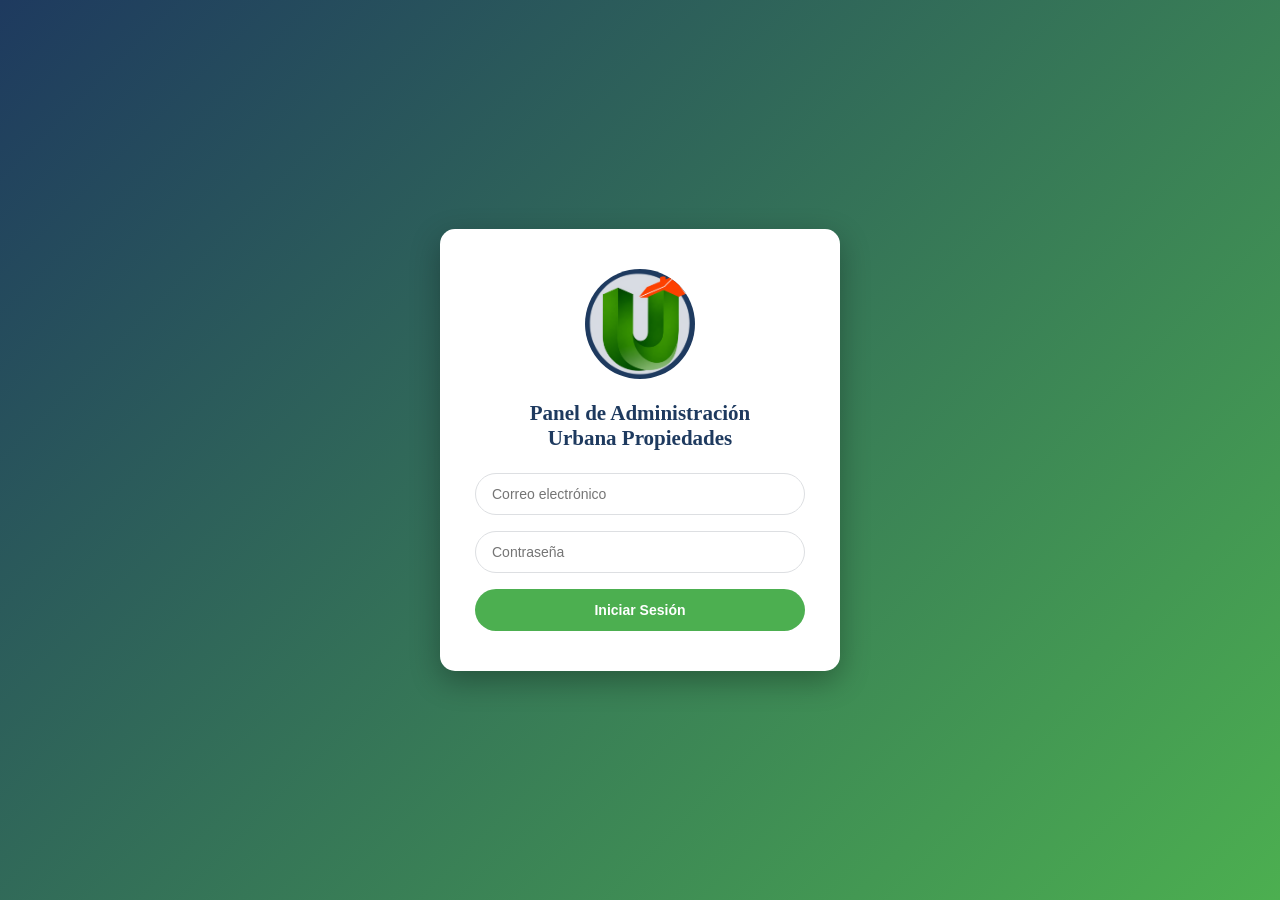
==== commit 45484031: "Update admin.html" ====
--- a/admin.html
+++ b/admin.html
@@ -46,7 +46,7 @@
     </button>
 
     <div class="admin-sidebar-footer">
-      <a href="/" target="_blank">↗ Ver sitio público</a>
+      <a href="/">↗ Ver sitio público</a>
       <button onclick="confirmLogout()">⎋ Cerrar sesión</button>
     </div>
   </aside>
--- a/style.css
+++ b/style.css
@@ -1,3 +1,2380 @@
+/* =========================================
+  1. RESET Y ESTILOS BASE
+  ========================================= */
+* {
+margin: 0;
+padding: 0;
+box-sizing: border-box;
+font-family: 'Segoe UI', Tahoma, Geneva, Verdana, sans-serif;
+}
+
+html, body {
+overflow-x: hidden;
+width: 100%;
+max-width: 100vw;
+scroll-behavior: smooth;
+background-color: #1e3a5f;
+}
+
+.container {
+max-width: 1200px;
+margin: 0 auto;
+padding: 0 20px;
+width: 100%;
+}
+
+/* =========================================
+  2. BARRA DE NAVEGACIÓN Y LOGO
+  ========================================= */
+.navbar {
+background-color: #1e3a5f;
+padding: 10px 0;
+position: sticky;
+top: 0;
+z-index: 300;
+}
+
+.navbar .container {
+display: flex;
+justify-content: space-between;
+align-items: center;
+position: relative;
+}
+
+.logo {
+display: flex;
+align-items: center;
+gap: 10px;
+flex-shrink: 0;
+}
+
+.logo-icono {
+height: 70px;
+width: 70px;
+object-fit: contain;
+}
+
+.logo-texto {
+display: flex;
+flex-direction: column;
+font-family: 'Cinzel', serif;
+font-size: 20px;
+font-weight: 600;
+color: white;
+letter-spacing: 1px;
+text-transform: uppercase;
+line-height: 1.2;
+}
+
+.logo-texto span {
+display: block;
+}
+
+/* =========================================
+  3. SELECTOR DE IDIOMAS
+  ========================================= */
+.lang-select {
+background-color: transparent;
+color: white;
+border: 1px solid rgba(255,255,255,0.3);
+padding: 8px 12px;
+border-radius: 5px;
+cursor: pointer;
+font-size: 14px;
+font-weight: bold;
+outline: none;
+transition: all 0.3s;
+}
+
+.lang-select:hover {
+border-color: #4CAF50;
+color: #4CAF50;
+}
+
+.lang-select option {
+background-color: #1e3a5f;
+color: white;
+}
+
+/* =========================================
+  4. MENÚ DE NAVEGACIÓN (DESKTOP)
+  ========================================= */
+.nav-links {
+display: flex;
+list-style: none;
+align-items: center;
+gap: 30px;
+}
+
+.nav-links a {
+color: white;
+text-decoration: none;
+transition: color 0.3s;
+}
+
+.nav-links a:hover {
+color: #4CAF50;
+}
+
+.menu-toggle {
+display: none;
+background: none;
+border: none;
+color: white;
+font-size: 24px;
+cursor: pointer;
+padding: 5px;
+flex-shrink: 0;
+position: relative;
+z-index: 250;
+}
+
+.menu-toggle i {
+transition: transform 0.3s ease;
+display: inline-block;
+}
+
+.menu-toggle.active i {
+transform: rotate(360deg);
+}
+
+/* =========================================
+  5. SECCIÓN HERO (PORTADA PRINCIPAL)
+  ========================================= */
+.hero {
+background: linear-gradient(rgba(0,0,0,0.5), rgba(0,0,0,0.5)), 
+url('https://images.unsplash.com/photo-1600585154340-be6161a56a0c?w=1200');
+background-size: cover;
+background-position: center;
+min-height: 500px;
+display: flex;
+align-items: center;
+justify-content: center;
+text-align: center;
+padding: 20px;
+}
+
+.hero-content {
+color: white;
+width: 100%;
+max-width: 800px;
+}
+
+.hero-content h2 {
+font-size: 36px;
+margin-bottom: 30px;
+text-shadow: 2px 2px 4px rgba(0,0,0,0.7);
+}
+
+/* =========================================
+  6. BUSCADOR Y BOTONES DE FILTRO
+  ========================================= */
+.search-box {
+display: flex;
+align-items: center;
+background: white;
+border-radius: 50px;
+overflow: hidden;
+margin-bottom: 20px;
+width: 100%;
+max-width: 600px;
+height: 60px;
+margin-left: auto;
+margin-right: auto;
+}
+
+.search-box input {
+flex: 1;
+border: none;
+padding: 15px 25px;
+font-size: 16px;
+outline: none;
+}
+
+.search-btn {
+background-color: #4CAF50;
+color: white;
+border: none;
+width: 52px;
+height: 52px;
+flex-shrink: 0;
+border-radius: 50%;
+margin: 4px;
+cursor: pointer;
+font-size: 20px;
+display: flex;
+align-items: center;
+justify-content: center;
+transition: background-color 0.3s;
+}
+
+.search-btn:hover {
+background-color: #45a049;
+}
+
+.filter-buttons {
+display: flex;
+gap: 15px;
+justify-content: center;
+flex-wrap: wrap;
+width: 100%;
+}
+
+.filter-btn {
+background-color: rgba(255,255,255,0.9);
+border: none;
+padding: 12px 25px;
+border-radius: 25px;
+cursor: pointer;
+font-weight: bold;
+color: #1e3a5f;
+transition: all 0.3s;
+}
+
+.filter-btn:hover {
+background-color: #4CAF50;
+color: white;
+transform: translateY(-2px);
+}
+
+.filter-btn.active {
+background-color: #4CAF50;
+color: white;
+transform: translateY(-2px);
+}
+
+.property-image-wrapper {
+position: relative;
+}
+
+.share-btn {
+position: absolute;
+top: 12px;
+right: 12px;
+width: 36px;
+height: 36px;
+background: rgba(255, 255, 255, 0.95);
+border: none;
+border-radius: 50%;
+display: flex;
+align-items: center;
+justify-content: center;
+cursor: pointer;
+box-shadow: 0 2px 8px rgba(0,0,0,0.25);
+transition: all 0.25s ease;
+z-index: 10;
+color: #1e3a5f;
+}
+
+.share-btn:hover {
+background: white;
+transform: scale(1.08);
+}
+
+.share-btn i {
+font-size: 14px;
+}
+
+/* =========================================
+  7. TARJETAS DE PROPIEDADES
+  ========================================= */
+.properties {
+padding: 60px 0;
+width: 100%;
+}
+
+.properties h2 {
+text-align: center;
+font-size: 32px;
+color: #1e3a5f;
+margin-bottom: 40px;
+}
+
+.properties-header {
+display: flex;
+justify-content: space-between;
+align-items: center;
+margin-bottom: 40px;
+}
+
+.properties-header h2 {
+margin-bottom: 0;
+}
+
+.property-nav button {
+background: white;
+border: 2px solid #4CAF50;
+color: #4CAF50;
+width: 44px;
+height: 44px;
+border-radius: 50%;
+font-size: 18px;
+cursor: pointer;
+margin-left: 8px;
+transition: all 0.3s;
+}
+
+.property-nav button:hover {
+background: #4CAF50;
+color: white;
+}
+
+.properties-grid {
+width: 100%;
+}
+
+.properties-grid .property-card {
+padding: 0 15px;
+box-sizing: border-box;
+}
+
+@media (max-width: 600px) {
+.properties-header {
+flex-direction: column;
+align-items: flex-start;
+gap: 15px;
+}
+}
+
+.property-card {
+background: white;
+border-radius: 12px;
+overflow: hidden;
+box-shadow: 0 4px 6px rgba(0,0,0,0.1);
+transition: transform 0.3s, box-shadow 0.3s;
+width: 100%;
+isolation: isolate;
+cursor: pointer;
+}
+
+.property-card:hover {
+transform: translateY(-5px);
+box-shadow: 0 8px 15px rgba(0,0,0,0.2);
+}
+
+.property-card.hide {
+display: none !important;
+}
+
+.property-price {
+background-color: #4CAF50;
+color: white;
+padding: 10px;
+text-align: center;
+font-weight: bold;
+border-radius: 12px 12px 0 0;
+}
+
+.property-card img {
+width: 100%;
+height: 200px;
+object-fit: contain;
+background-color: #f0f0f0;
+display: block;
+}
+
+.property-info {
+padding: 20px;
+}
+
+.property-info h3 {
+color: #1e3a5f;
+margin-bottom: 10px;
+}
+
+.property-info p {
+color: #666;
+margin-bottom: 15px;
+}
+
+.btn-whatsapp {
+background-color: #25D366;
+color: white;
+border: none;
+padding: 10px 20px;
+border-radius: 5px;
+cursor: pointer;
+width: 100%;
+font-weight: bold;
+display: flex;
+align-items: center;
+justify-content: center;
+gap: 8px;
+transition: background-color 0.3s;
+}
+
+.btn-whatsapp:hover {
+background-color: #128C7E;
+}
+
+/* =========================================
+  8. BOTÓN FLOTANTE DE WHATSAPP
+  ========================================= */
+.whatsapp-float {
+position: fixed;
+bottom: 30px;
+right: 30px;
+background-color: #25D366;
+color: white;
+width: 60px;
+height: 60px;
+border-radius: 50%;
+display: flex;
+align-items: center;
+justify-content: center;
+font-size: 30px;
+box-shadow: 0 4px 10px rgba(0,0,0,0.3);
+cursor: pointer;
+transition: transform 0.3s;
+text-decoration: none;
+z-index: 90;
+}
+
+.whatsapp-float:hover {
+transform: scale(1.1);
+}
+
+/* BURBUJA DE CHAT DE WHATSAPP */
+.whatsapp-chat-bubble {
+position: fixed;
+bottom: 105px;
+right: 30px;
+width: 290px;
+background: white;
+border-radius: 16px;
+box-shadow: 0 8px 30px rgba(0,0,0,0.25);
+z-index: 89;
+overflow: hidden;
+opacity: 0;
+transform: translateY(20px) scale(0.9);
+transition: opacity 0.4s ease, transform 0.4s ease;
+pointer-events: none;
+}
+
+.whatsapp-chat-bubble.show {
+opacity: 1;
+transform: translateY(0) scale(1);
+pointer-events: auto;
+}
+
+.whatsapp-bubble-close {
+position: absolute;
+top: 8px;
+right: 10px;
+background: none;
+border: none;
+font-size: 20px;
+color: rgba(255,255,255,0.85);
+cursor: pointer;
+z-index: 2;
+line-height: 1;
+}
+
+.whatsapp-bubble-header {
+background: #075E54;
+color: white;
+padding: 14px 16px;
+display: flex;
+align-items: center;
+gap: 10px;
+}
+
+.whatsapp-bubble-avatar {
+width: 38px;
+height: 38px;
+border-radius: 50%;
+object-fit: cover;
+background: white;
+flex-shrink: 0;
+}
+
+.whatsapp-bubble-header strong {
+display: block;
+font-size: 14px;
+}
+
+.whatsapp-bubble-status {
+font-size: 11px;
+opacity: 0.85;
+}
+
+/* Fondo característico de WhatsApp (patrón de puntitos) */
+.whatsapp-bubble-chat-area {
+background-color: #ECE5DD;
+background-image: radial-gradient(circle, rgba(0,0,0,0.05) 1px, transparent 1px);
+background-size: 16px 16px;
+padding: 14px 16px;
+min-height: 66px;
+display: flex;
+align-items: flex-end;
+}
+
+/* Indicador de "escribiendo..." (3 puntitos rebotando) */
+.whatsapp-typing-indicator {
+background: white;
+border-radius: 12px;
+padding: 12px 16px;
+display: inline-flex;
+gap: 4px;
+box-shadow: 0 1px 2px rgba(0,0,0,0.15);
+}
+
+.whatsapp-typing-indicator.hide {
+display: none;
+}
+
+.whatsapp-typing-indicator span {
+width: 7px;
+height: 7px;
+border-radius: 50%;
+background: #999;
+animation: whatsappTypingBounce 1.2s infinite ease-in-out;
+}
+
+.whatsapp-typing-indicator span:nth-child(2) { animation-delay: 0.2s; }
+.whatsapp-typing-indicator span:nth-child(3) { animation-delay: 0.4s; }
+
+@keyframes whatsappTypingBounce {
+0%, 60%, 100% { transform: translateY(0); opacity: 0.5; }
+30% { transform: translateY(-4px); opacity: 1; }
+}
+
+/* Mensaje real, estilo burbuja de chat entrante */
+.whatsapp-bubble-message {
+display: none;
+background: white;
+border-radius: 12px;
+padding: 10px 12px;
+font-size: 13.5px;
+color: #333;
+line-height: 1.4;
+box-shadow: 0 1px 2px rgba(0,0,0,0.15);
+opacity: 0;
+transform: translateY(6px);
+transition: opacity 0.3s ease, transform 0.3s ease;
+width: 100%;
+}
+
+.whatsapp-bubble-message.show {
+display: block;
+opacity: 1;
+transform: translateY(0);
+}
+
+.whatsapp-bubble-time {
+display: block;
+text-align: right;
+font-size: 10px;
+color: #999;
+margin-top: 4px;
+}
+
+.whatsapp-bubble-btn {
+display: flex;
+align-items: center;
+justify-content: center;
+gap: 8px;
+background: #25D366;
+color: white;
+padding: 12px;
+font-weight: bold;
+text-decoration: none;
+font-size: 14px;
+transition: background 0.3s;
+}
+
+.whatsapp-bubble-btn:hover {
+background: #1ebe57;
+}
+
+@media (max-width: 480px) {
+.whatsapp-chat-bubble {
+width: calc(100% - 30px);
+right: 15px;
+bottom: 95px;
+}
+}
+
+/* =========================================
+  9. DISEÑO RESPONSIVE (CELULARES Y TABLETS)
+  ========================================= */
+@media (max-width: 768px) {
+.lang-mobile-only {
+display: block;
+font-size: 12px;
+padding: 5px 8px;
+margin-right: 10px;
+}
+
+.lang-desktop-only {
+display: none;
+}
+
+.navbar {
+padding: 8px 0;
+}
+
+.navbar .container {
+flex-wrap: nowrap;
+}
+
+.logo-icono {
+height: 45px;
+width: 45px;
+}
+
+.logo-texto {
+font-size: 12px;
+}
+
+.menu-toggle {
+display: block;
+}
+
+.nav-links {
+position: fixed;
+top: 0;
+right: -100%;
+width: 75%;
+height: 100vh;
+background-color: #1e3a5f;
+flex-direction: column;
+justify-content: flex-start;
+padding: 80px 20px 20px;
+gap: 25px;
+transition: right 0.3s ease;
+z-index: 200;
+box-shadow: -5px 0 15px rgba(0,0,0,0.3);
+overflow-y: auto;
+}
+
+.nav-links.active {
+right: 0;
+}
+
+.nav-links a {
+font-size: 18px;
+padding: 15px 0;
+border-bottom: 1px solid rgba(255,255,255,0.1);
+width: 100%;
+text-align: center;
+color: white;
+}
+
+.nav-links .feedback-link {
+margin-top: 30px;
+padding-top: 20px;
+border-top: 2px solid #4CAF50;
+font-size: 15px !important;
+color: #4CAF50 !important;
+font-style: italic;
+}
+
+.overlay {
+position: fixed;
+top: 0;
+left: 0;
+width: 100%;
+height: 100vh;
+background-color: rgba(0,0,0,0.5);
+z-index: 150;
+display: none;
+}
+
+.overlay.active {
+display: block;
+}
+
+.hero {
+min-height: auto;
+padding: 40px 15px 40px;
+}
+
+.hero-content h2 {
+font-size: 22px;
+margin-bottom: 20px;
+}
+
+.search-box {
+max-width: 100%;
+margin-bottom: 15px;
+}
+
+.search-btn {
+margin-right: 4px;
+}
+
+.filter-buttons {
+flex-direction: column;
+align-items: center;
+gap: 8px;
+}
+
+.filter-btn {
+width: 100%;
+max-width: 300px;
+}
+
+.properties {
+padding: 40px 15px;
+}
+}
+
+@media (max-width: 375px) {
+.logo-texto {
+font-size: 10px;
+}
+
+.lang-mobile-only {
+font-size: 11px;
+padding: 4px 6px;
+}
+
+.hero-content h2 {
+font-size: 20px;
+}
+}
+
+@media (min-width: 769px) {
+.lang-mobile-only {
+display: none !important;
+}
+
+.lang-desktop-only {
+display: list-item !important;
+}
+}
+
+@media (max-width: 768px) {
+.lang-mobile-only {
+display: block !important;
+margin-right: 10px;
+}
+
+.lang-desktop-only {
+display: none !important;
+}
+}
+
+/* =========================================
+  10. PIE DE PÁGINA (FOOTER)
+  ========================================= */
+.footer {
+background-color: #1e3a5f;
+color: white;
+padding: 60px 0 20px;
+margin-top: 60px;
+}
+
+.footer-grid {
+display: grid;
+grid-template-columns: repeat(auto-fit, minmax(250px, 1fr));
+gap: 40px;
+}
+
+.footer-col h3 {
+font-family: 'Cinzel', serif;
+font-size: 20px;
+margin-bottom: 20px;
+color: #ffffff;
+}
+
+.footer-col p, .footer-col ul {
+font-size: 14px;
+line-height: 1.6;
+color: #d1d5db;
+}
+
+.footer-col ul {
+list-style: none;
+}
+
+.footer-col ul li {
+margin-bottom: 10px;
+display: flex;
+align-items: center;
+gap: 10px;
+}
+
+.footer-col ul li i {
+color: #4CAF50;
+width: 20px;
+}
+
+.footer-col a {
+color: #d1d5db;
+text-decoration: none;
+transition: color 0.3s;
+}
+
+.footer-col a:hover {
+color: #4CAF50;
+}
+
+.social-links {
+display: flex;
+gap: 15px;
+}
+
+.social-links a {
+background-color: rgba(255,255,255,0.1);
+width: 40px;
+height: 40px;
+border-radius: 50%;
+display: flex;
+align-items: center;
+justify-content: center;
+transition: all 0.3s;
+}
+
+.social-links a:hover {
+background-color: #4CAF50;
+color: white;
+transform: translateY(-3px);
+}
+
+.footer-bottom {
+text-align: center;
+padding-top: 30px;
+margin-top: 40px;
+border-top: 1px solid rgba(255,255,255,0.1);
+font-size: 13px;
+color: #9ca3af;
+}
+
+@media (max-width: 768px) {
+.footer {
+padding: 40px 0 20px;
+margin-top: 40px;
+}
+.footer-grid {
+gap: 30px;
+}
+}
+
+/* =========================================
+  11. SECCIÓN SOBRE NOSOTROS
+  ========================================= */
+.about-us {
+background-color: #f9f9f9;
+padding: 80px 0;
+}
+
+.about-grid {
+display: grid;
+grid-template-columns: 1fr 1fr;
+gap: 60px;
+align-items: center;
+}
+
+.about-subtitle {
+color: #4CAF50;
+font-size: 14px;
+font-weight: bold;
+letter-spacing: 2px;
+text-transform: uppercase;
+margin-bottom: 10px;
+}
+
+.about-title {
+font-family: 'Cinzel', serif;
+font-size: 32px;
+color: #1e3a5f;
+margin-bottom: 20px;
+line-height: 1.2;
+}
+
+.about-text {
+color: #000;
+font-size: 18px;
+line-height: 1.6;
+margin-bottom: 30px;
+}
+
+.about-features {
+list-style: none;
+padding: 0;
+}
+
+.about-features li {
+display: flex;
+align-items: flex-start;
+gap: 15px;
+margin-bottom: 20px;
+}
+
+.about-features li i {
+background-color: rgba(76, 175, 80, 0.1);
+color: #4CAF50;
+width: 40px;
+height: 40px;
+border-radius: 50%;
+display: flex;
+align-items: center;
+justify-content: center;
+font-size: 18px;
+flex-shrink: 0;
+}
+
+.about-features li span {
+color: #444;
+font-size: 15px;
+line-height: 1.5;
+padding-top: 8px;
+}
+
+.about-image img {
+width: 100%;
+border-radius: 15px;
+box-shadow: 0 15px 30px rgba(0,0,0,0.15);
+object-fit: cover;
+}
+
+@media (max-width: 768px) {
+.about-us {
+padding: 50px 0;
+}
+
+.about-grid {
+grid-template-columns: 1fr;
+gap: 40px;
+}
+
+.about-image {
+order: -1; 
+}
+
+.about-title {
+font-size: 26px;
+}
+}
+
+/* =========================================
+  12. MODAL DE PROPIEDAD
+  ========================================= */
+.property-modal {
+position: fixed;
+top: 0;
+left: 0;
+width: 100%;
+height: 100vh;
+background-color: rgba(0, 0, 0, 0.8);
+z-index: 1000;
+display: none;
+align-items: center;
+justify-content: center;
+padding: 20px;
+overflow-y: auto;
+}
+
+.property-modal.active {
+display: flex;
+}
+
+.modal-content {
+background: white;
+border-radius: 15px;
+max-width: 1000px;
+width: 100%;
+max-height: 90vh;
+overflow-y: auto;
+position: relative;
+animation: modalSlideIn 0.3s ease;
+}
+
+@keyframes modalSlideIn {
+from {
+opacity: 0;
+transform: translateY(-50px);
+}
+to {
+opacity: 1;
+transform: translateY(0);
+}
+}
+
+.modal-close {
+position: absolute;
+top: 15px;
+right: 15px;
+background: white;
+border: none;
+width: 40px;
+height: 40px;
+border-radius: 50%;
+cursor: pointer;
+font-size: 18px;
+color: #1e3a5f;
+z-index: 10;
+box-shadow: 0 2px 10px rgba(0,0,0,0.2);
+transition: all 0.3s;
+}
+
+.modal-close:hover {
+background: #4CAF50;
+color: white;
+transform: rotate(90deg);
+}
+
+.modal-grid {
+display: grid;
+grid-template-columns: 1.2fr 1fr;
+gap: 0;
+}
+
+.modal-info {
+padding: 30px;
+}
+
+.modal-info img {
+width: 100%;
+height: 300px;
+object-fit: cover;
+border-radius: 10px;
+margin-bottom: 20px;
+}
+
+.modal-price {
+background-color: #4CAF50;
+color: white;
+padding: 12px;
+text-align: center;
+font-size: 20px;
+font-weight: bold;
+border-radius: 8px;
+margin-bottom: 20px;
+}
+
+.modal-info h2 {
+font-family: 'Cinzel', serif;
+color: #1e3a5f;
+font-size: 26px;
+margin-bottom: 15px;
+}
+
+.modal-description {
+color: #000;
+font-size: 17px;
+line-height: 1.6;
+margin-bottom: 25px;
+}
+
+.modal-features {
+display: grid;
+grid-template-columns: repeat(2, 1fr);
+gap: 15px;
+margin-bottom: 25px;
+}
+
+.modal-features .feature {
+display: flex;
+align-items: center;
+gap: 10px;
+padding: 10px;
+background: #f5f5f5;
+border-radius: 8px;
+}
+
+.modal-features .feature i {
+color: #4CAF50;
+font-size: 18px;
+}
+
+.modal-whatsapp {
+display: flex;
+align-items: center;
+justify-content: center;
+gap: 10px;
+background-color: #25D366;
+color: white;
+padding: 15px;
+border-radius: 8px;
+text-decoration: none;
+font-weight: bold;
+font-size: 16px;
+transition: background-color 0.3s;
+}
+
+.modal-whatsapp:hover {
+background-color: #128C7E;
+}
+
+.modal-map {
+background: #f5f5f5;
+padding: 30px;
+border-left: 1px solid #e0e0e0;
+}
+
+.modal-map h3 {
+font-family: 'Cinzel', serif;
+color: #1e3a5f;
+margin-bottom: 15px;
+font-size: 20px;
+}
+
+.modal-map iframe {
+border-radius: 10px;
+height: 400px;
+}
+
+/* =========================================
+  BOTÓN DE INICIAR OFERTA
+  ========================================= */
+.modal-offer-btn {
+display: flex;
+align-items: center;
+justify-content: center;
+gap: 10px;
+background-color: #1e3a5f;
+color: white;
+padding: 15px;
+border-radius: 8px;
+border: none;
+font-weight: bold;
+font-size: 16px;
+cursor: pointer;
+margin-bottom: 15px;
+transition: background-color 0.3s, transform 0.2s;
+width: 100%;
+}
+
+.modal-offer-btn:hover {
+background-color: #162d4a;
+transform: translateY(-2px);
+}
+
+/* CARRUSEL DE IMÁGENES DEL MODAL */
+.modal-image-slider {
+position: relative;
+width: 100%;
+height: 300px;
+border-radius: 12px;
+overflow: hidden;
+background: #f0f0f0;
+margin-bottom: 10px;
+}
+
+.slider-image {
+width: 100%;
+height: 100%;
+object-fit: contain;
+object-position: center;
+background-color: #f0f0f0;
+display: block;
+}
+
+.slider-btn {
+position: absolute;
+top: 50%;
+transform: translateY(-50%);
+background: rgba(0, 0, 0, 0.6);
+color: white;
+border: none;
+width: 45px;
+height: 45px;
+border-radius: 50%;
+font-size: 24px;
+cursor: pointer;
+transition: all 0.3s;
+display: flex;
+align-items: center;
+justify-content: center;
+z-index: 10;
+padding: 0;
+}
+
+.slider-btn:hover {
+background: rgba(0, 0, 0, 0.9);
+transform: translateY(-50%) scale(1.1);
+}
+
+.slider-btn.prev { left: 15px; }
+.slider-btn.next { right: 15px; }
+
+.slider-dots {
+display: flex;
+justify-content: center;
+gap: 8px;
+margin-top: 10px;
+margin-bottom: 15px;
+}
+
+.slider-dot {
+width: 12px;
+height: 12px;
+border-radius: 50%;
+background: #ccc;
+cursor: pointer;
+transition: all 0.3s;
+}
+
+.slider-dot.active {
+background: #4CAF50;
+transform: scale(1.3);
+}
+
+/* =========================================
+  BADGES TIPO REDFIN
+  ========================================= */
+.property-badge {
+position: absolute;
+top: 10px;
+left: 15px;
+padding: 6px 14px;
+border-radius: 20px;
+font-size: 11px;
+font-weight: 700;
+text-transform: uppercase;
+letter-spacing: 0.5px;
+z-index: 10;
+box-shadow: 0 2px 8px rgba(0,0,0,0.2);
+border: none;
+}
+
+.badge-oferta { background: #e53935; color: white; }
+.badge-nuevo { background: #43a047; color: white; }
+.badge-exclusivo { background: #1e88e5; color: white; }
+.badge-urgente { background: #fb8c00; color: white; }
+.badge-acceso { background: #212121; color: white; }
+.badge-popular { background: #8e24aa; color: white; }
+.badge-reservado { background: #f9a825; color: white; }
+
+.property-card {
+position: relative;
+overflow: visible;
+}
+
+.modal-badge {
+position: absolute;
+top: 20px;
+left: 20px;
+padding: 8px 18px;
+font-size: 12px;
+border-radius: 25px;
+z-index: 100;
+}
+
+/* =========================================
+  BOTONES DE ACCIÓN (VIDEO, TOUR, ETC)
+  ========================================= */
+.action-buttons {
+display: flex;
+gap: 12px;
+margin: 20px 0;
+flex-wrap: wrap;
+}
+
+.action-btn {
+flex: 1;
+min-width: 120px;
+padding: 14px 20px;
+border: 2px solid #e0e0e0;
+background: white;
+border-radius: 12px;
+cursor: pointer;
+transition: all 0.3s;
+display: flex;
+flex-direction: column;
+align-items: center;
+gap: 6px;
+font-size: 13px;
+font-weight: 600;
+color: #333;
+}
+
+.action-btn:hover {
+border-color: #4CAF50;
+transform: translateY(-2px);
+box-shadow: 0 4px 12px rgba(76, 175, 80, 0.2);
+}
+
+.action-btn i {
+font-size: 24px;
+color: #4CAF50;
+}
+
+.action-btn.youtube:hover i {
+color: #ff0000;
+}
+
+.action-btn.matterport:hover i {
+color: #1e88e5;
+}
+
+.action-btn.whatsapp:hover i {
+color: #25d366;
+}
+
+.property-icons {
+display: flex;
+gap: 10px;
+margin-top: 10px;
+font-size: 12px;
+color: #666;
+}
+
+.property-icons i {
+margin-right: 4px;
+}
+
+/* =========================================
+  MODALES DE VIDEO Y TOUR
+  ========================================= */
+.media-modal {
+display: none;
+position: fixed;
+top: 0;
+left: 0;
+width: 100%;
+height: 100%;
+background: rgba(0,0,0,0.95);
+z-index: 10000;
+justify-content: center;
+align-items: center;
+}
+
+.media-modal.active {
+display: flex;
+}
+
+.media-modal-content {
+position: relative;
+width: 90%;
+max-width: 1000px;
+background: #000;
+border-radius: 12px;
+overflow: hidden;
+}
+
+.media-modal-close {
+position: absolute;
+top: 15px;
+right: 15px;
+width: 40px;
+height: 40px;
+background: rgba(255,255,255,0.9);
+border: none;
+border-radius: 50%;
+font-size: 24px;
+cursor: pointer;
+z-index: 10;
+transition: background 0.3s;
+}
+
+.media-modal-close:hover {
+background: white;
+}
+
+.media-iframe {
+width: 100%;
+height: 600px;
+border: none;
+}
+
+/* =========================================
+  RESPONSIVE - MODAL EN MÓVIL
+  ========================================= */
+@media (max-width: 768px) {
+.modal-grid {
+grid-template-columns: 1fr;
+}
+
+.modal-map {
+border-left: none;
+border-top: 1px solid #e0e0e0;
+}
+
+.modal-info {
+padding: 20px;
+}
+
+.modal-info img {
+height: auto;
+max-height: 200px;
+}
+
+.modal-info h2 {
+font-size: 22px;
+}
+
+.modal-features {
+grid-template-columns: 1fr;
+}
+
+/* Carrusel en móvil - CORREGIDO */
+.modal-image-slider {
+width: 100%;
+height: 200px;
+margin: 0;
+border-radius: 0;
+}
+
+.slider-image {
+object-position: center top;
+}
+
+.media-iframe {
+height: 400px;
+}
+
+.action-buttons {
+flex-direction: row;
+}
+
+.action-btn {
+flex: 1 1 45%;
+}
+}
+
+/* BOTONES FLOTANTES SOBRE LA IMAGEN (Estilo Redfin) */
+.property-media-buttons {
+position: absolute;
+bottom: 16px;
+left: 16px;
+transform: none;
+display: flex;
+gap: 8px;
+z-index: 20;
+flex-wrap: wrap;
+justify-content: flex-start;
+padding: 0;
+}
+
+.media-button {
+background: rgba(20, 20, 20, 0.55);
+backdrop-filter: blur(6px);
+-webkit-backdrop-filter: blur(6px);
+border: 1px solid rgba(255, 255, 255, 0.25);
+padding: 8px 14px;
+border-radius: 20px;
+cursor: pointer;
+font-weight: 600;
+font-size: 12.5px;
+display: flex;
+align-items: center;
+gap: 6px;
+box-shadow: 0 2px 8px rgba(0,0,0,0.25);
+transition: all 0.25s ease;
+color: #ffffff;
+}
+
+.media-button:hover {
+background: rgba(0, 0, 0, 0.75);
+transform: translateY(-1px);
+box-shadow: 0 4px 12px rgba(0,0,0,0.35);
+}
+
+.media-button i {
+font-size: 13px;
+}
+
+.media-button.youtube:hover i {
+color: #ff4444;
+}
+
+.media-button.matterport:hover i {
+color: #4fa8ff;
+}
+
+
+/* Modal de video integrado (estilo Redfin) */
+.integrated-media-modal {
+position: fixed;
+top: 0;
+left: 0;
+width: 100%;
+height: 100%;
+background: rgba(0, 0, 0, 0.95);
+z-index: 2000;
+display: none;
+align-items: center;
+justify-content: center;
+}
+
+.integrated-media-modal.active {
+display: flex;
+}
+
+.integrated-media-content {
+position: relative;
+width: 95%;
+max-width: 1200px;
+aspect-ratio: 16/9;
+background: #000;
+border-radius: 12px;
+overflow: hidden;
+}
+
+.integrated-media-close {
+position: absolute;
+top: 20px;
+right: 20px;
+width: 50px;
+height: 50px;
+background: rgba(255, 255, 255, 0.9);
+border: none;
+border-radius: 50%;
+font-size: 28px;
+cursor: pointer;
+z-index: 10;
+display: flex;
+align-items: center;
+justify-content: center;
+transition: all 0.3s;
+}
+
+.integrated-media-close:hover {
+background: white;
+transform: rotate(90deg);
+}
+
+.integrated-media-iframe {
+width: 100%;
+height: 100%;
+border: none;
+}
+
+@media (max-width: 768px) {
+.property-media-buttons {
+bottom: 12px;
+left: 12px;
+gap: 6px;
+}
+
+.media-button {
+padding: 7px 12px;
+font-size: 11.5px;
+border-radius: 18px;
+}
+
+.integrated-media-content {
+width: 100%;
+height: 60vh;
+aspect-ratio: auto;
+}
+}
+
+/* =========================================
+  ANIMACIONES DE APARICIÓN AL CARGAR/SCROLL
+  ========================================= */
+.fade-in-element {
+opacity: 0;
+transform: translateY(30px);
+transition: opacity 0.7s ease, transform 0.7s ease;
+}
+
+.fade-in-element.visible {
+opacity: 1;
+transform: translateY(0);
+}
+
+.hero-content > * {
+opacity: 0;
+transform: translateY(20px);
+animation: heroFadeIn 0.8s ease forwards;
+}
+
+.hero-content h2 { animation-delay: 0.1s; }
+.hero-content .search-box { animation-delay: 0.3s; }
+.hero-content .filter-buttons { animation-delay: 0.5s; }
+
+@keyframes heroFadeIn {
+to {
+opacity: 1;
+transform: translateY(0);
+}
+}
+
+/* =========================================
+  PANEL DE FILTROS NUEVO
+  ========================================= */
+.filter-panel {
+background: rgba(30, 58, 95, 0.55);
+backdrop-filter: blur(6px);
+border-radius: 20px;
+padding: 20px;
+max-width: 600px;
+margin: 0 auto;
+}
+
+.filter-toggle {
+display: flex;
+gap: 8px;
+margin-bottom: 14px;
+}
+
+.toggle-btn {
+flex: 1;
+background: rgba(255,255,255,0.15);
+color: white;
+border: none;
+border-radius: 10px;
+padding: 10px;
+font-weight: bold;
+font-size: 14px;
+cursor: pointer;
+transition: background 0.3s;
+}
+
+.toggle-btn.active {
+background: #4CAF50;
+}
+
+.filter-panel .search-box {
+margin-bottom: 12px;
+}
+
+.filter-selects {
+display: grid;
+grid-template-columns: repeat(3, 1fr);
+gap: 8px;
+position: relative;
+}
+
+.filter-selects select {
+border-radius: 10px;
+border: none;
+padding: 10px;
+font-size: 13px;
+background: white;
+color: #1e3a5f;
+cursor: pointer;
+}
+
+.filter-selects {
+position: relative;
+}
+
+.filter-price-btn {
+width: 100%;
+border-radius: 10px;
+border: none;
+padding: 10px;
+font-size: 13px;
+background: white;
+color: #1e3a5f;
+font-weight: bold;
+cursor: pointer;
+display: flex;
+align-items: center;
+justify-content: center;
+gap: 6px;
+}
+
+.filter-price-dropdown {
+display: none;
+position: absolute;
+top: calc(100% + 8px);
+left: 0;
+right: 0;
+background: white;
+border-radius: 12px;
+padding: 15px;
+box-shadow: 0 8px 25px rgba(0,0,0,0.25);
+border: 2px solid #4CAF50;
+z-index: 50;
+}
+
+.filter-price-dropdown.active {
+display: block;
+}
+
+.price-currency-toggle {
+display: flex;
+gap: 6px;
+margin-bottom: 10px;
+}
+
+.currency-btn {
+flex: 1;
+background: #f0f0f0;
+border: none;
+border-radius: 8px;
+padding: 8px;
+font-size: 12px;
+font-weight: bold;
+color: #1e3a5f;
+cursor: pointer;
+}
+
+.currency-btn.active {
+background: #1e3a5f;
+color: white;
+}
+
+.price-slider-group {
+margin-bottom: 10px;
+}
+
+.price-slider-row {
+display: flex;
+align-items: center;
+gap: 12px;
+margin-bottom: 24px;
+}
+
+.price-slider-side-label {
+font-size: 11px;
+color: #1e3a5f;
+font-weight: bold;
+text-transform: uppercase;
+width: 48px;
+flex-shrink: 0;
+}
+
+.price-slider-value {
+font-size: 12px;
+color: #4CAF50;
+font-weight: bold;
+width: 70px;
+flex-shrink: 0;
+text-align: right;
+}
+
+.price-slider-row input[type="range"] {
+flex: 1;
+-webkit-appearance: none;
+appearance: none;
+height: 6px;
+border-radius: 10px;
+background: #e0e0e0;
+outline: none;
+cursor: pointer;
+}
+
+.price-slider-row input[type="range"]::-webkit-slider-thumb {
+-webkit-appearance: none;
+appearance: none;
+width: 22px;
+height: 22px;
+border-radius: 50%;
+background: #4CAF50;
+border: none;
+box-shadow: 0 2px 6px rgba(0,0,0,0.3);
+cursor: pointer;
+margin-top: -8px;
+}
+
+.price-slider-row input[type="range"]::-moz-range-thumb {
+width: 22px;
+height: 22px;
+border-radius: 50%;
+background: #4CAF50;
+border: none;
+box-shadow: 0 2px 6px rgba(0,0,0,0.3);
+cursor: pointer;
+}
+
+.price-slider-row input[type="range"]::-webkit-slider-runnable-track {
+height: 6px;
+border-radius: 10px;
+background: linear-gradient(to right, #4CAF50 var(--fill, 0%), #e0e0e0 var(--fill, 0%));
+}
+
+.price-slider-row input[type="range"]::-moz-range-track {
+height: 6px;
+border-radius: 10px;
+background: #e0e0e0;
+}
+
+.price-slider-row input[type="range"]::-moz-range-progress {
+height: 6px;
+border-radius: 10px;
+background: #4CAF50;
+}
+
+.filter-price-apply {
+width: 100%;
+background: #4CAF50;
+color: white;
+border: none;
+border-radius: 8px;
+padding: 10px;
+font-weight: bold;
+cursor: pointer;
+}
+
+@media (max-width: 600px) {
+.filter-selects {
+grid-template-columns: 1fr;
+}
+}
+
+/* =========================================
+  SECCIÓN DE CONTACTO
+  ========================================= */
+.contact-section {
+background: #f9f9f9;
+padding: 80px 0;
+}
+
+.contact-subtitle {
+color: #4CAF50;
+font-size: 14px;
+font-weight: bold;
+letter-spacing: 2px;
+text-transform: uppercase;
+margin-bottom: 10px;
+}
+
+.contact-title {
+font-family: 'Cinzel', serif;
+font-size: 32px;
+color: #1e3a5f;
+margin-bottom: 40px;
+}
+
+.contact-grid {
+display: grid;
+grid-template-columns: 1fr 1.3fr;
+gap: 30px;
+align-items: start;
+}
+
+.contact-info-cards {
+display: flex;
+flex-direction: column;
+gap: 15px;
+}
+
+.contact-info-card {
+background: white;
+border-radius: 12px;
+padding: 18px;
+display: flex;
+align-items: center;
+gap: 15px;
+box-shadow: 0 2px 8px rgba(0,0,0,0.08);
+text-decoration: none;
+transition: transform 0.3s, box-shadow 0.3s;
+}
+
+a.contact-info-card:hover {
+transform: translateY(-3px);
+box-shadow: 0 4px 15px rgba(0,0,0,0.12);
+}
+
+.contact-info-card i {
+font-size: 22px;
+width: 26px;
+text-align: center;
+flex-shrink: 0;
+}
+
+.contact-info-label {
+margin: 0;
+font-size: 12px;
+color: #999;
+}
+
+.contact-info-value {
+margin: 0;
+font-size: 14px;
+font-weight: bold;
+color: #1e3a5f;
+}
+
+.contact-form {
+background: white;
+border-radius: 12px;
+padding: 25px;
+box-shadow: 0 2px 8px rgba(0,0,0,0.08);
+}
+
+.contact-form-row {
+display: grid;
+grid-template-columns: 1fr 1fr;
+gap: 12px;
+margin-bottom: 12px;
+}
+
+.contact-form input,
+.contact-form textarea {
+width: 100%;
+box-sizing: border-box;
+border: 2px solid #e0e0e0;
+border-radius: 8px;
+padding: 12px;
+font-size: 14px;
+font-family: inherit;
+transition: border-color 0.3s;
+}
+
+.contact-form input:focus,
+.contact-form textarea:focus {
+outline: none;
+border-color: #4CAF50;
+}
+
+.contact-form textarea {
+resize: none;
+margin-bottom: 12px;
+}
+
+.contact-form-btn {
+width: 100%;
+background: #25D366;
+color: white;
+border: none;
+border-radius: 8px;
+padding: 14px;
+font-weight: bold;
+font-size: 15px;
+cursor: pointer;
+display: flex;
+align-items: center;
+justify-content: center;
+gap: 8px;
+transition: background 0.3s;
+}
+
+.contact-form-btn:hover {
+background: #128C7E;
+}
+
+@media (max-width: 768px) {
+.contact-section {
+padding: 50px 0;
+}
+
+.contact-grid {
+grid-template-columns: 1fr;
+}
+
+.contact-form-row {
+grid-template-columns: 1fr;
+}
+}
+
+/* =========================================
+  LIGHTBOX DE IMÁGENES (ZOOM Y DESLIZAR)
+  ========================================= */
+.image-lightbox {
+position: fixed;
+top: 0;
+left: 0;
+width: 100%;
+height: 100%;
+background: rgba(0, 0, 0, 0.95);
+z-index: 3000;
+display: none;
+align-items: center;
+justify-content: center;
+touch-action: none;
+}
+
+.image-lightbox.active {
+display: flex;
+}
+
+.lightbox-image-wrapper {
+width: 100%;
+height: 100%;
+display: flex;
+align-items: center;
+justify-content: center;
+overflow: hidden;
+}
+
+.lightbox-image {
+max-width: 90%;
+max-height: 90%;
+object-fit: contain;
+user-select: none;
+-webkit-user-drag: none;
+transform-origin: center center;
+transition: transform 0.15s ease-out;
+will-change: transform;
+}
+
+.lightbox-image.dragging {
+transition: none;
+}
+
+.lightbox-close {
+position: absolute;
+top: 20px;
+right: 20px;
+width: 46px;
+height: 46px;
+background: rgba(255,255,255,0.15);
+color: white;
+border: none;
+border-radius: 50%;
+font-size: 28px;
+cursor: pointer;
+z-index: 10;
+display: flex;
+align-items: center;
+justify-content: center;
+}
+
+.lightbox-close:hover {
+background: rgba(255,255,255,0.3);
+}
+
+.lightbox-nav {
+position: absolute;
+top: 50%;
+transform: translateY(-50%);
+background: rgba(255,255,255,0.15);
+color: white;
+border: none;
+width: 50px;
+height: 50px;
+border-radius: 50%;
+font-size: 22px;
+cursor: pointer;
+z-index: 10;
+display: flex;
+align-items: center;
+justify-content: center;
+}
+
+.lightbox-nav:hover {
+background: rgba(255,255,255,0.3);
+}
+
+.lightbox-prev { left: 20px; }
+.lightbox-next { right: 20px; }
+
+.lightbox-counter {
+position: absolute;
+bottom: 20px;
+left: 50%;
+transform: translateX(-50%);
+background: rgba(255,255,255,0.15);
+color: white;
+padding: 6px 16px;
+border-radius: 20px;
+font-size: 13px;
+}
+
+.lightbox-hint {
+position: absolute;
+top: 20px;
+left: 20px;
+color: rgba(255,255,255,0.7);
+font-size: 12px;
+background: rgba(255,255,255,0.1);
+padding: 6px 12px;
+border-radius: 20px;
+animation: lightboxHintFade 3s forwards;
+}
+
+@keyframes lightboxHintFade {
+0%, 60% { opacity: 1; }
+100% { opacity: 0; visibility: hidden; }
+}
+
+@media (max-width: 768px) {
+.lightbox-nav {
+width: 40px;
+height: 40px;
+font-size: 18px;
+}
+.lightbox-close {
+width: 40px;
+height: 40px;
+font-size: 22px;
+top: 12px;
+right: 12px;
+}
+.lightbox-prev { left: 10px; }
+.lightbox-next { right: 10px; }
+}
+
+/* =========================================
+  PREGUNTAS FRECUENTES
+  ========================================= */
+.faq-section {
+background: white;
+padding: 80px 0;
+}
+
+.faq-subtitle {
+color: #4CAF50;
+font-size: 14px;
+font-weight: bold;
+letter-spacing: 2px;
+text-transform: uppercase;
+margin-bottom: 10px;
+}
+
+.faq-title {
+font-family: 'Cinzel', serif;
+font-size: 32px;
+color: #1e3a5f;
+margin-bottom: 40px;
+}
+
+.faq-list {
+max-width: 800px;
+}
+
+.faq-item {
+border-bottom: 1px solid #e0e0e0;
+}
+
+.faq-question {
+width: 100%;
+background: none;
+border: none;
+padding: 20px 0;
+display: flex;
+justify-content: space-between;
+align-items: center;
+text-align: left;
+font-size: 16px;
+font-weight: bold;
+color: #1e3a5f;
+cursor: pointer;
+gap: 15px;
+}
+
+.faq-question i {
+color: #4CAF50;
+font-size: 14px;
+flex-shrink: 0;
+transition: transform 0.3s;
+}
+
+.faq-item.active .faq-question i {
+transform: rotate(180deg);
+}
+
+.faq-answer {
+max-height: 0;
+overflow: hidden;
+transition: max-height 0.3s ease;
+}
+
+.faq-item.active .faq-answer {
+max-height: 300px;
+}
+
+.faq-answer p {
+color: #000;
+font-size: 17px;
+line-height: 1.6;
+padding-bottom: 20px;
+}
+
+@media (max-width: 768px) {
+.faq-section {
+padding: 50px 0;
+}
+
+.faq-question {
+font-size: 14px;
+}
+}
+
+
+/* ============================================================
+   URBANA PROPIEDADES — Panel de administración v2
+   Sidebar + drawers, mismos colores de marca: navy + verde
+   ============================================================ */
+
+.av2-body {
+    background: #f5f5f5;
+    font-family: 'Segoe UI', Tahoma, Geneva, Verdana, sans-serif;
+    color: #1e3a5f;
+}
+
+/* ---- Login ---- */
+.av2-login {
+    min-height: 100vh;
+    display: flex; align-items: center; justify-content: center;
+    background: linear-gradient(135deg, #1e3a5f 0%, #4CAF50 100%);
+    padding: 20px;
+}
+.av2-login-card {
+    background: white; padding: 40px 35px; border-radius: 15px;
+    box-shadow: 0 10px 30px rgba(0,0,0,0.3); width: 90%; max-width: 400px; text-align: center;
+}
+.av2-login-card img { width: 110px; height: 110px; object-fit: cover; border-radius: 50%; margin-bottom: 18px; background: #1e3a5f; }
+.av2-login-card h2 { font-family: 'Segoe UI'; font-size: 21px; margin-bottom: 22px; }
+.av2-field { margin-bottom: 16px; text-align: left; }
+.av2-field label { display: block; margin-bottom: 6px; font-weight: bold; font-size: 13px; }
+.av2-field input, .av2-field textarea, .av2-field select {
+    width: 100%; padding: 12px 16px; border: 1.5px solid #dddfe2; border-radius: 25px;
+    font-size: 14px; outline: none; transition: border-color .2s; box-sizing: border-box;
+}
+.av2-field textarea { border-radius: 12px; resize: vertical; }
+.av2-field input:focus, .av2-field textarea:focus, .av2-field select:focus { border-color: #4CAF50; box-shadow: 0 0 0 3px rgba(76,175,80,.15); }
+.av2-btn {
+    display: inline-flex; align-items: center; justify-content: center; gap: 8px;
+    padding: 13px 22px; border-radius: 25px; border: none; font-weight: bold; font-size: 14px; cursor: pointer;
+    transition: background .2s, transform .1s;
+}
+.av2-btn:active { transform: scale(.97); }
+.av2-btn-primary { background: #4CAF50; color: white; }
+.av2-btn-primary:hover { background: #45a049; }
+.av2-btn-outline { background: white; border: 1.5px solid #dcdcdc; color: #1e3a5f; }
+.av2-btn-outline:hover { border-color: #4CAF50; color: #4CAF50; }
+.av2-btn-danger { background: #f44336; color: white; }
+.av2-btn-danger:hover { background: #d32f2f; }
+.av2-btn-block { width: 100%; }
+
+/* ---- Shell general ---- */
+.av2-shell { display: grid; grid-template-columns: 250px 1fr; min-height: 100vh; }
+.av2-sidebar {
+    background: #1e3a5f; color: rgba(255,255,255,.85);
+    padding: 22px 14px; display: flex; flex-direction: column; gap: 4px;
+    position: sticky; top: 0; height: 100vh; z-index: 100;
+}
+.av2-sidebar-brand { display: flex; align-items: center; gap: 10px; padding: 6px 10px 22px; color: white; font-weight: bold; }
+.av2-sidebar-brand img { width: 34px; height: 34px; border-radius: 50%; }
+.av2-nav-item {
+    display: flex; align-items: center; gap: 12px; padding: 12px 14px; border-radius: 10px;
+    font-weight: 600; font-size: 14px; color: rgba(255,255,255,.75); border: none; background: none;
+    width: 100%; text-align: left; cursor: pointer; transition: background .15s;
+}
+.av2-nav-item:hover { background: rgba(255,255,255,.08); color: white; }
+.av2-nav-item.active { background: #4CAF50; color: white; }
+.av2-sidebar-footer { margin-top: auto; padding-top: 16px; border-top: 1px solid rgba(255,255,255,.15); display: flex; flex-direction: column; gap: 8px; }
+.av2-sidebar-footer a, .av2-sidebar-footer button { color: rgba(255,255,255,.75); font-size: 13px; background: none; border: none; text-align: left; cursor: pointer; }
+.av2-sidebar-footer a:hover, .av2-sidebar-footer button:hover { color: white; }
+
+.av2-main { overflow-x: hidden; }
+.av2-topbar {
+    display: flex; align-items: center; justify-content: space-between; gap: 12px; flex-wrap: wrap;
+    padding: 20px 30px; background: white; border-bottom: 1px solid #e5e5e5;
+    position: sticky; top: 0; z-index: 50;
+}
+.av2-topbar h2 { font-family: 'Cinzel', serif; font-size: 22px; margin: 0; }
+.av2-topbar-user { font-size: 13px; color: #888; }
+.av2-content { padding: 26px 30px 60px; }
+
+.av2-nav-toggle { display: none; background: none; border: none; width: 38px; height: 38px; flex-direction: column; justify-content: center; gap: 5px; }
+.av2-nav-toggle span { display: block; height: 2.5px; background: #1e3a5f; border-radius: 2px; }
+
+@media (max-width: 900px) {
+    .av2-shell { grid-template-columns: 1fr; }
+    .av2-sidebar { position: fixed; inset: 0 auto 0 0; width: 250px; transform: translateX(-100%); transition: transform .2s; }
+    .av2-sidebar.open { transform: translateX(0); }
+    .av2-nav-toggle { display: flex; }
+    .av2-topbar { padding: 16px 18px; }
+    .av2-content { padding: 18px 18px 60px; }
+    .av2-topbar-user { display: none; }
+}
+
+/* ---- Toolbar + tabla ---- */
+.av2-toolbar { display: flex; align-items: center; justify-content: space-between; gap: 14px; margin-bottom: 20px; flex-wrap: wrap; }
+.av2-search { position: relative; min-width: 240px; flex: 1; max-width: 340px; }
+.av2-search svg { position: absolute; left: 14px; top: 50%; transform: translateY(-50%); width: 16px; height: 16px; color: #999; }
+.av2-search i { position: absolute; left: 14px; top: 50%; transform: translateY(-50%); color: #999; font-size: 14px; }
+.av2-search input { padding-left: 38px; border-radius: 25px; }
+
+.av2-table-wrap { background: white; border: 1px solid #e5e5e5; border-radius: 14px; overflow-x: auto; }
+.av2-table { width: 100%; min-width: 700px; border-collapse: collapse; font-size: 14px; }
+.av2-table th { text-align: left; padding: 13px 16px; background: #f8f8f8; color: #888; font-size: 11px; text-transform: uppercase; letter-spacing: .05em; border-bottom: 1px solid #eee; }
+.av2-table td { padding: 12px 16px; border-bottom: 1px solid #eee; vertical-align: middle; }
+.av2-table tr:last-child td { border-bottom: none; }
+.av2-table tr:hover td { background: #fafdf9; }
+.av2-row-thumb { width: 46px; height: 46px; border-radius: 8px; background: #f0f0f0; overflow: hidden; flex-shrink: 0; }
+.av2-row-thumb img { width: 100%; height: 100%; object-fit: cover; }
+.av2-row-name { display: flex; align-items: center; gap: 12px; font-weight: 600; }
+.av2-row-actions { display: flex; gap: 8px; justify-content: flex-end; }
+.av2-icon-btn { width: 34px; height: 34px; border-radius: 8px; border: 1px solid #ddd; background: white; display: flex; align-items: center; justify-content: center; color: #666; cursor: pointer; }
+.av2-icon-btn:hover { background: #e8f5e9; color: #4CAF50; border-color: #4CAF50; }
+.av2-icon-btn.danger:hover { background: #fdecea; color: #f44336; border-color: #f44336; }
+.av2-empty { padding: 50px 20px; text-align: center; color: #999; }
+
+.av2-status-select { padding: 6px 10px; border-radius: 8px; border: 1px solid #ccc; font-size: 12.5px; }
+
+.av2-list-card {
+    background: white; border: 1px solid #e5e5e5; border-radius: 14px; padding: 18px 20px;
+    display: flex; align-items: flex-start; justify-content: space-between; gap: 16px; margin-bottom: 12px;
+}
+.av2-list-card-body h4 { font-size: 15px; margin-bottom: 4px; }
+.av2-list-card-body p { font-size: 13px; color: #777; }
+
+/* ---- Paneles simples (Sobre Nosotros / Contacto / Portada) ---- */
+.av2-panel { background: white; border: 1px solid #e5e5e5; border-radius: 14px; padding: 26px; max-width: 640px; display: flex; flex-direction: column; gap: 16px; }
+.av2-form-row { display: grid; grid-template-columns: 1fr 1fr; gap: 14px; }
+@media (max-width: 560px) { .av2-form-row { grid-template-columns: 1fr; } }
+.av2-form-section-title { font-size: 12px; font-weight: 700; text-transform: uppercase; letter-spacing: .05em; color: #4CAF50; padding-bottom: 8px; border-bottom: 1px dashed #ddd; margin-top: 4px; }
+.av2-image-preview { width: 100%; max-width: 260px; border-radius: 10px; margin-bottom: 8px; display: none; }
+.av2-social-row { display: flex; gap: 8px; margin-bottom: 10px; align-items: center; }
+.av2-social-row select { width: 150px; flex-shrink: 0; padding: 12px; border-radius: 8px; border: 1.5px solid #dddfe2; }
+.av2-social-row input { flex: 1; min-width: 0; padding: 12px; border-radius: 8px; border: 1.5px solid #dddfe2; }
+
+/* ---- Drawer ---- */
+.av2-drawer-overlay {
+    position: fixed; inset: 0; background: rgba(30,58,95,.5); z-index: 800;
+    opacity: 0; pointer-events: none; transition: opacity .2s;
+}
+.av2-drawer-overlay.open { opacity: 1; pointer-events: auto; }
+.av2-drawer {
+    position: fixed; top: 0; right: 0; height: 100vh; width: 100%; max-width: 580px;
+    background: #f5f5f5; box-shadow: -10px 0 30px rgba(0,0,0,.2);
+    transform: translateX(100%); transition: transform .25s ease;
+    display: flex; flex-direction: column;
+}
+.av2-drawer-overlay.open .av2-drawer { transform: translateX(0); }
+.av2-drawer-head { display: flex; align-items: center; justify-content: space-between; padding: 20px 26px; border-bottom: 1px solid #e5e5e5; background: white; }
+.av2-drawer-head h3 { font-family: 'Cinzel', serif; font-size: 19px; }
+.av2-drawer-body { flex: 1; overflow-y: auto; padding: 22px 26px; display: flex; flex-direction: column; gap: 16px; }
+.av2-drawer-foot { padding: 16px 26px; border-top: 1px solid #e5e5e5; background: white; display: flex; gap: 10px; }
+.av2-drawer-foot .av2-btn { flex: 1; }
+
+.av2-owner-box { background: #fff3e0; border: 2px dashed #FF9800; border-radius: 12px; padding: 14px 16px; display: flex; flex-direction: column; gap: 10px; }
+.av2-owner-box input { padding: 12px; border-radius: 8px; border: 1.5px solid #ffd699; }
+.av2-owner-hint { font-size: 12px; color: #B45309; font-weight: 600; display: flex; align-items: center; gap: 6px; }
+
+.av2-dropzone {
+    border: 3px dashed #4CAF50; border-radius: 14px; padding: 30px 16px; text-align: center;
+    cursor: pointer; background: #f9f9f9; transition: background .2s, border-color .2s;
+}
+.av2-dropzone:hover, .av2-dropzone.dragover { background: #e8f5e9; border-color: #45a049; }
+.av2-dropzone i { font-size: 28px; color: #4CAF50; margin-bottom: 8px; display: block; }
+.av2-dropzone p { font-size: 13px; color: #666; }
+.av2-photo-grid { display: grid; grid-template-columns: repeat(auto-fill, minmax(100px, 1fr)); gap: 10px; margin-top: 10px; }
+.av2-photo-thumb { position: relative; aspect-ratio: 1; border-radius: 10px; overflow: hidden; border: 2px solid #e0e0e0; background: #f0f0f0; }
+.av2-photo-thumb img { width: 100%; height: 100%; object-fit: contain; }
+.av2-photo-remove { position: absolute; top: 4px; right: 4px; width: 22px; height: 22px; border-radius: 50%; background: rgba(244,67,54,.9); color: white; border: none; cursor: pointer; }
+
+.av2-price-preview { padding: 14px; background: #f0f0f0; border-radius: 10px; font-size: 15px; text-align: center; color: #999; }
+
+/* ---- Modal de recorte ---- */
+.av2-crop-overlay { position: fixed; inset: 0; background: rgba(0,0,0,.85); z-index: 900; display: none; align-items: center; justify-content: center; padding: 20px; }
+.av2-crop-overlay.open { display: flex; }
+.av2-crop-box { background: white; border-radius: 15px; padding: 20px; max-width: 520px; width: 100%; }
+.av2-crop-box h3 { text-align: center; margin-bottom: 15px; color: #1e3a5f; }
+.av2-crop-container { position: relative; width: 100%; background: #000; border-radius: 10px; overflow: hidden; touch-action: none; user-select: none; }
+.av2-crop-container img { display: block; width: 100%; height: 100%; user-select: none; -webkit-user-drag: none; }
+.av2-crop-rect { position: absolute; box-shadow: 0 0 0 9999px rgba(0,0,0,.6); border: 2px solid white; cursor: move; }
+.av2-crop-grid-line { position: absolute; background: rgba(255,255,255,.5); }
+.av2-crop-handle { position: absolute; width: 22px; height: 22px; }
+.av2-crop-hint { text-align: center; color: #999; font-size: 12px; margin-top: 10px; }
+
+/* ---- Modal de confirmación ---- */
+.av2-confirm-overlay { position: fixed; inset: 0; background: rgba(0,0,0,.6); z-index: 950; display: none; align-items: center; justify-content: center; }
+.av2-confirm-overlay.open { display: flex; }
+.av2-confirm-box { background: white; border-radius: 15px; padding: 30px; max-width: 400px; width: 90%; text-align: center; box-shadow: 0 10px 40px rgba(0,0,0,.3); }
+.av2-confirm-icon { font-size: 40px; margin-bottom: 12px; }
+.av2-confirm-box h3 { font-family: 'Cinzel', serif; margin-bottom: 10px; color: #1e3a5f; }
+.av2-confirm-box p { color: #666; margin-bottom: 22px; line-height: 1.5; }
+.av2-confirm-actions { display: flex; gap: 10px; }
+.av2-confirm-actions .av2-btn { flex: 1; }
+
+/* ---- Toasts ---- */
+.av2-toast-stack { position: fixed; bottom: 20px; right: 20px; z-index: 1200; display: flex; flex-direction: column; gap: 10px; }
+.av2-toast {
+    background: #4CAF50; color: white; padding: 15px 20px; border-radius: 10px; font-size: 14px; font-weight: 500;
+    box-shadow: 0 4px 15px rgba(0,0,0,.25); display: flex; align-items: center; gap: 10px;
+    transform: translateX(100px); opacity: 0; transition: .3s ease;
+}
+.av2-toast.show { transform: translateX(0); opacity: 1; }
+.av2-toast.error { background: #f44336; }
+
+.av2-hidden { display: none !important; }
+
+.av2-section { display: block; }
+
+
 /* ============================================================
    URBANA PROPIEDADES — Panel de administración
    Sidebar + drawers, mismos colores de marca: navy + verde
